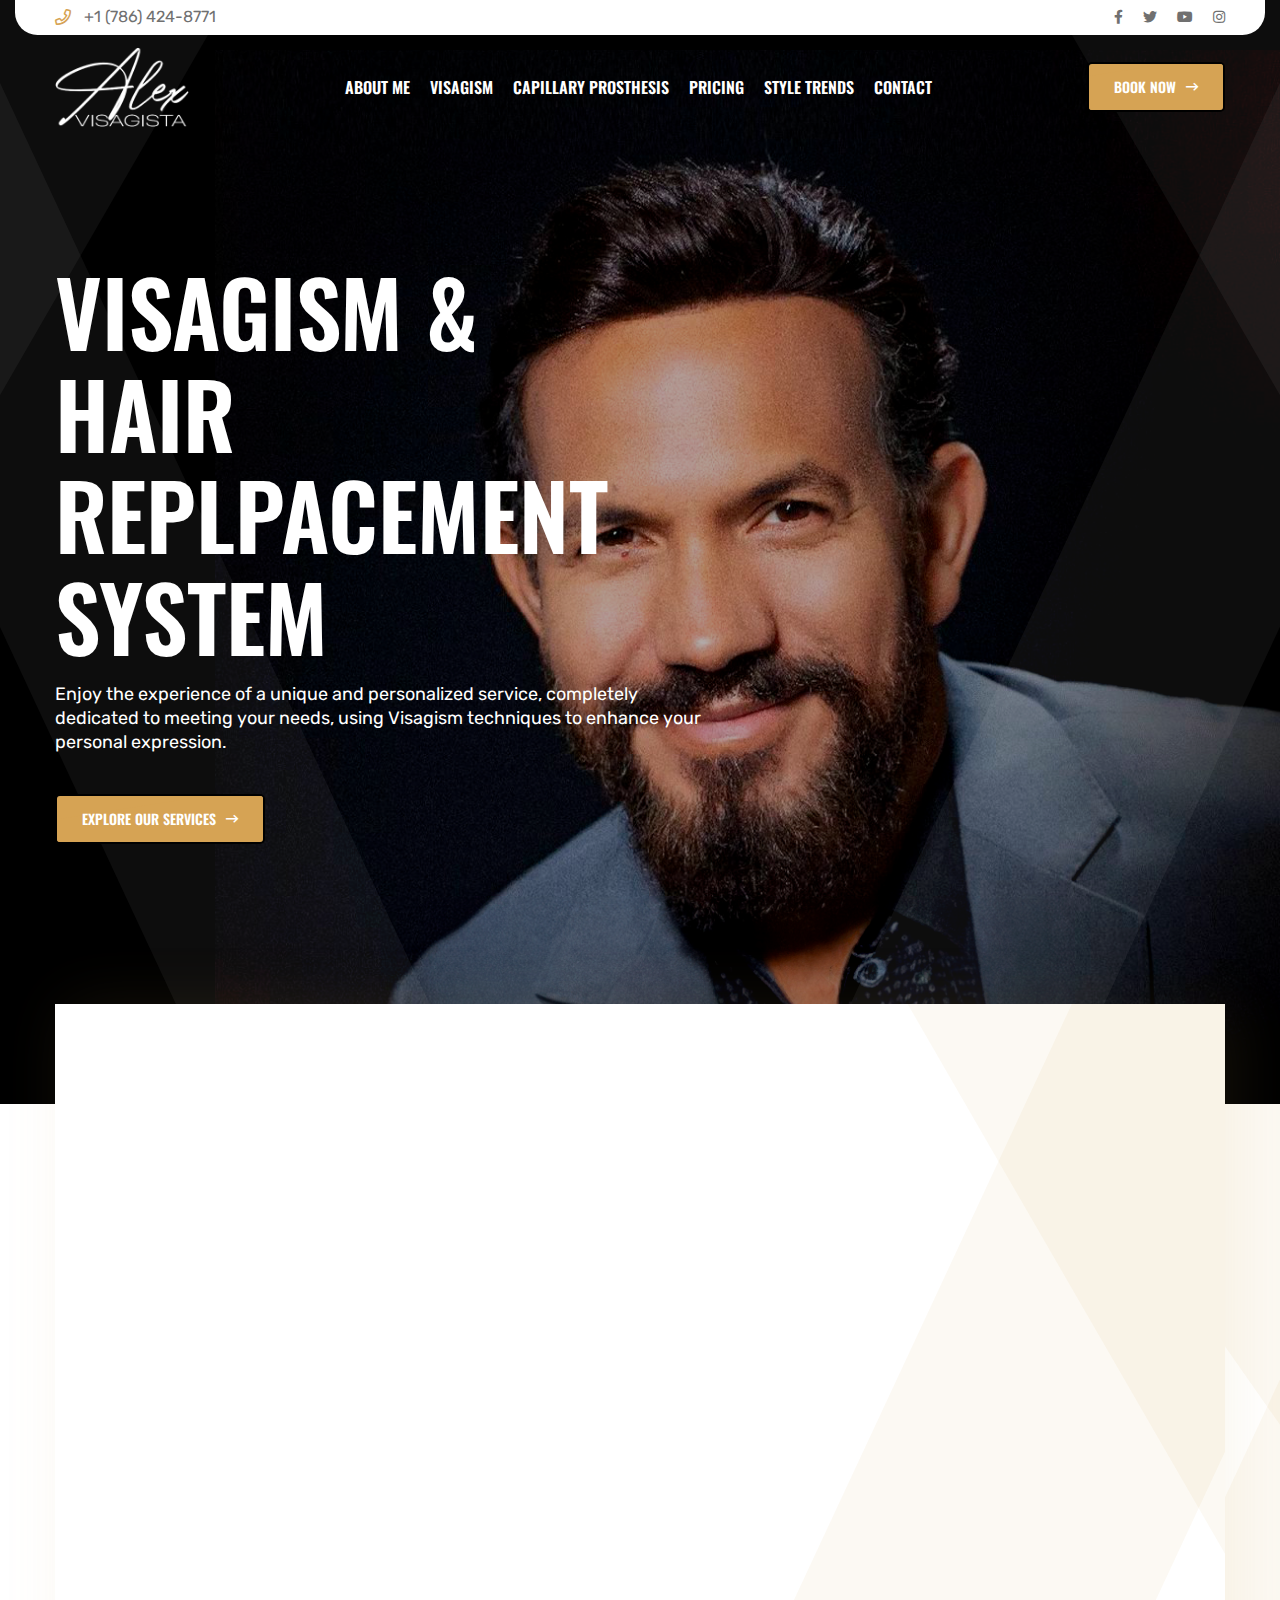
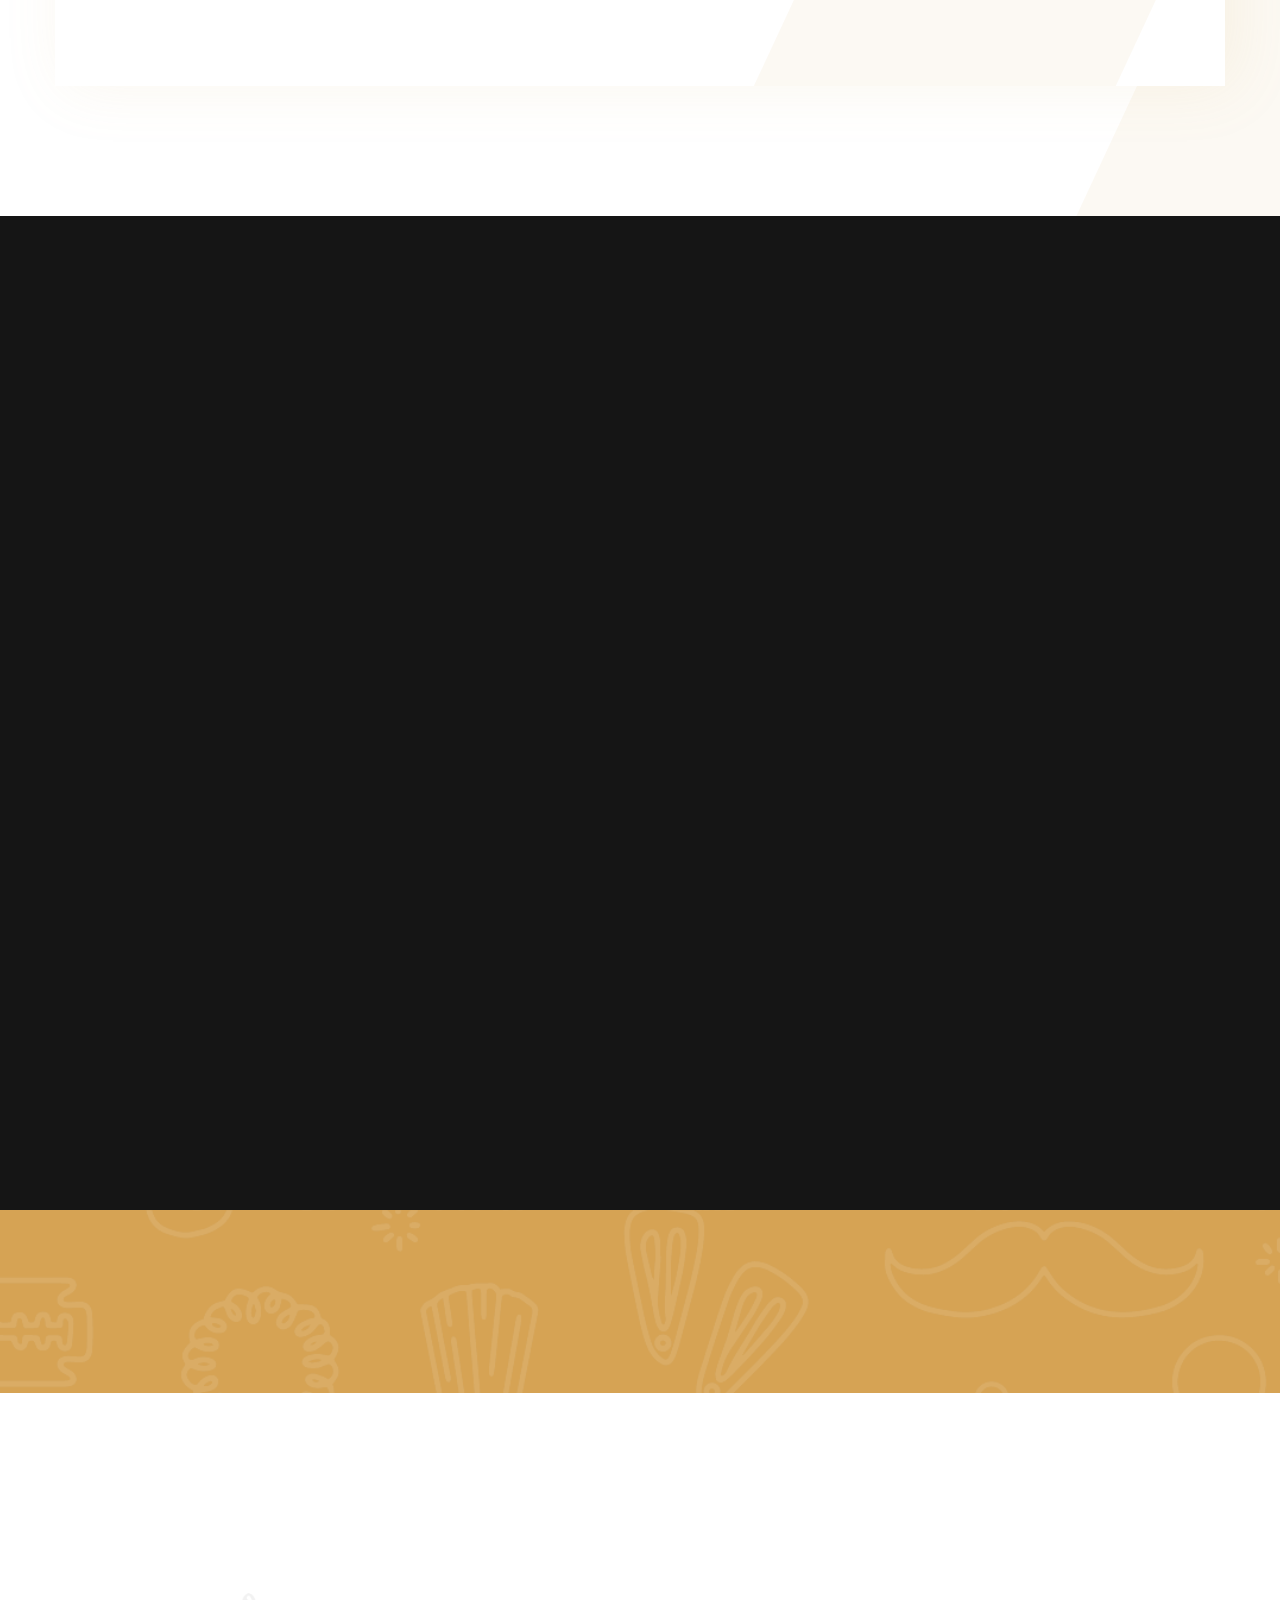
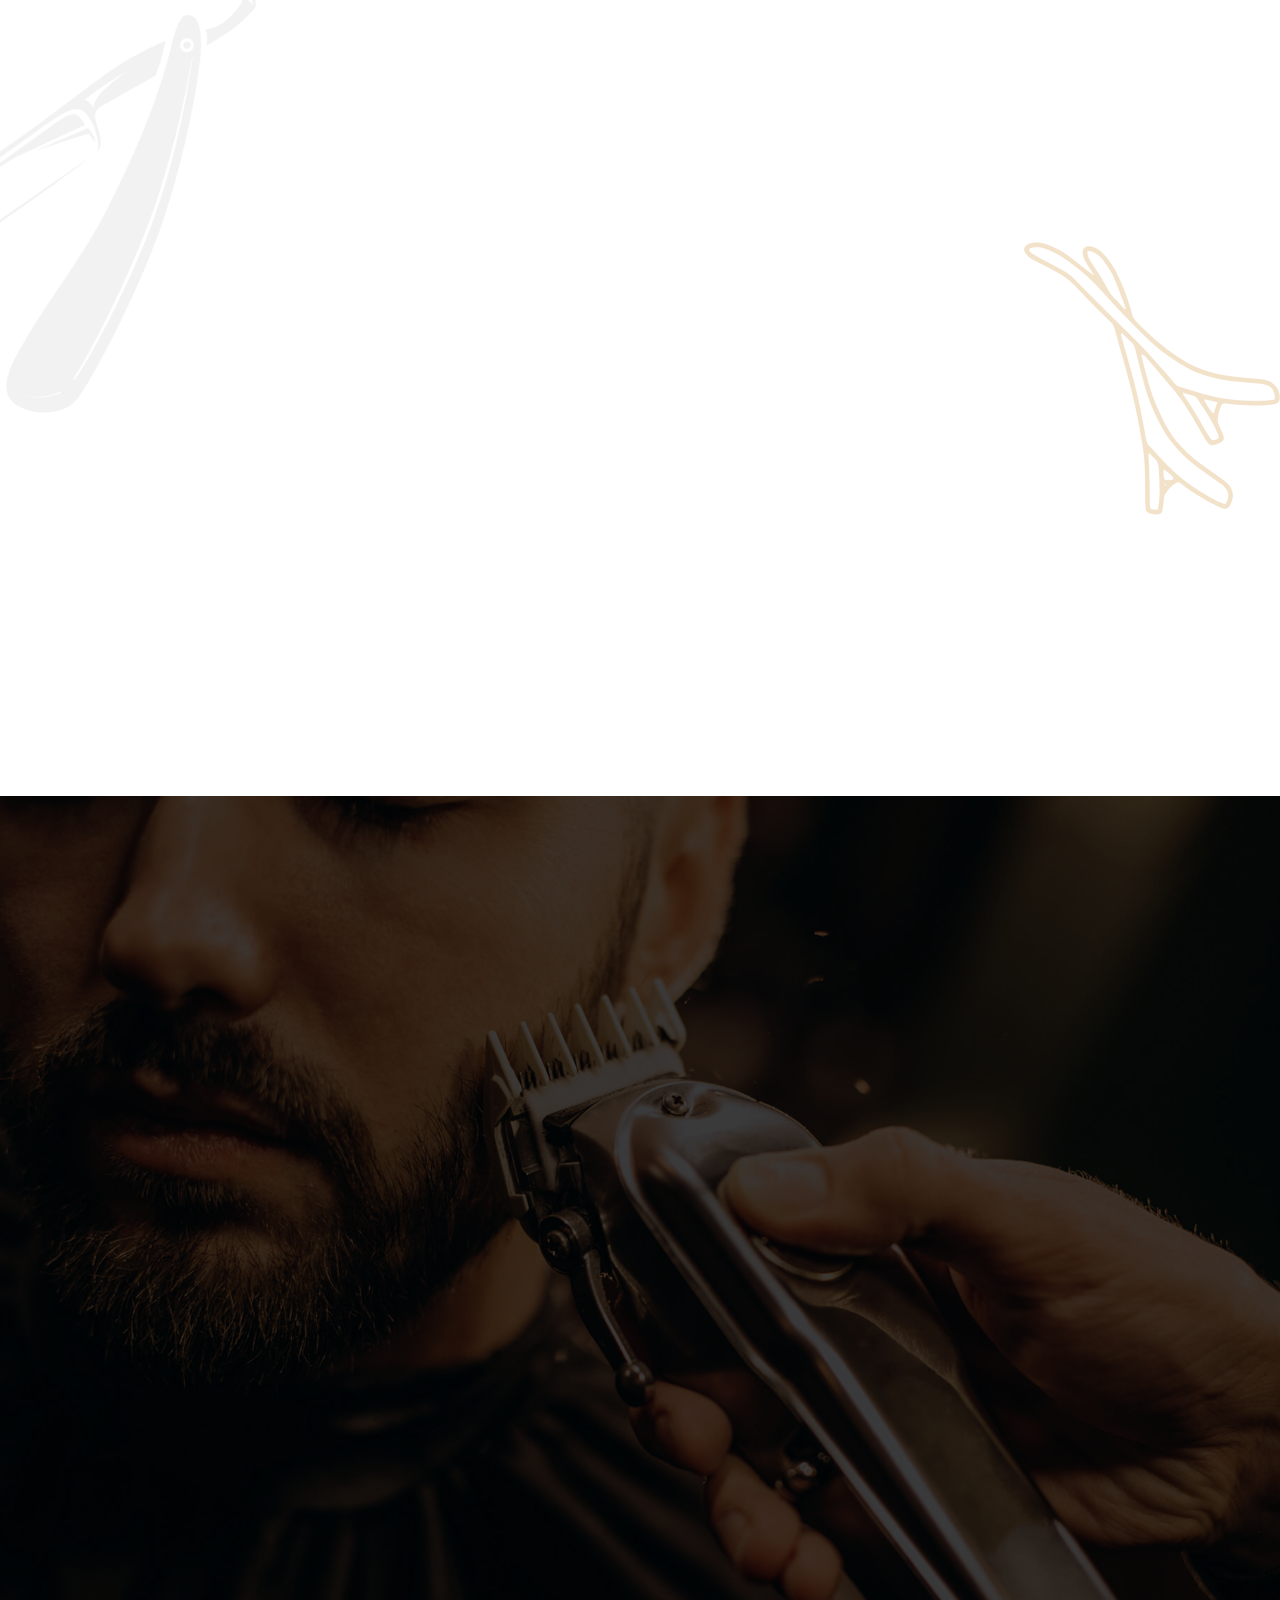
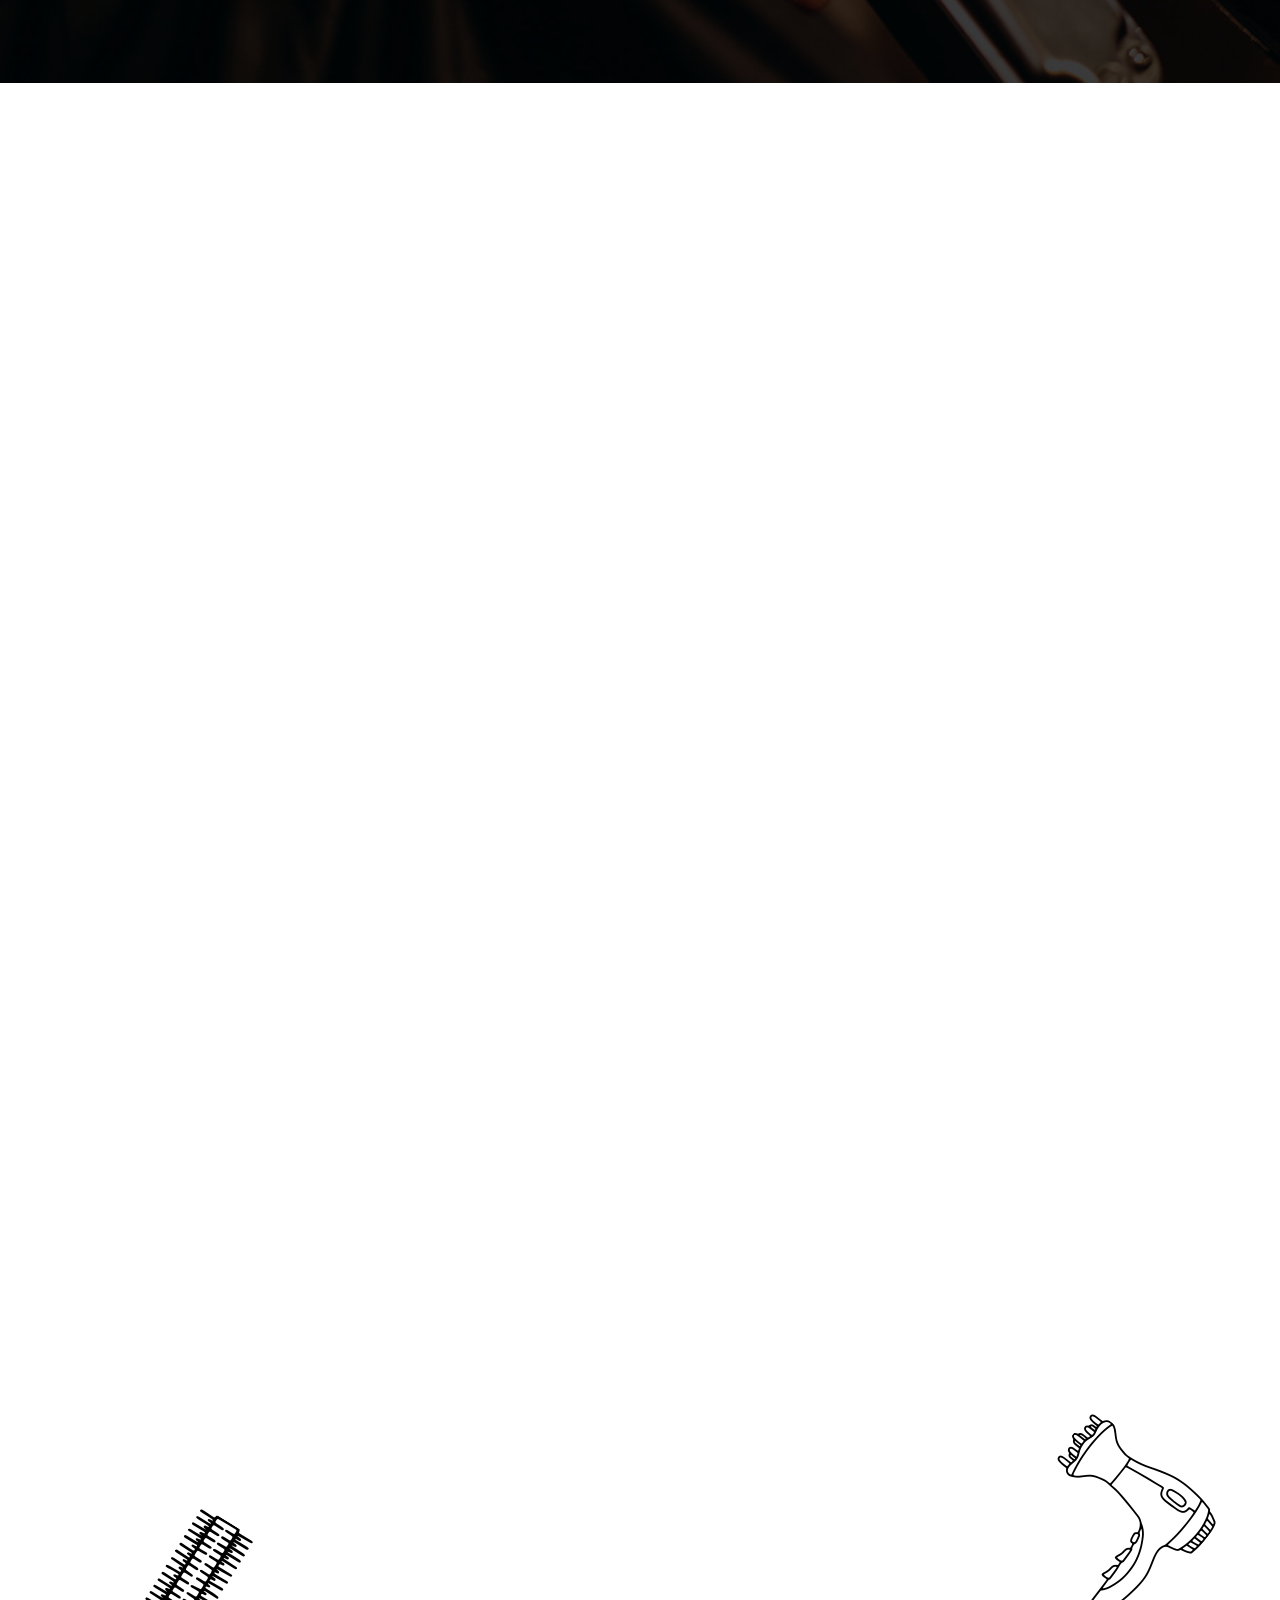
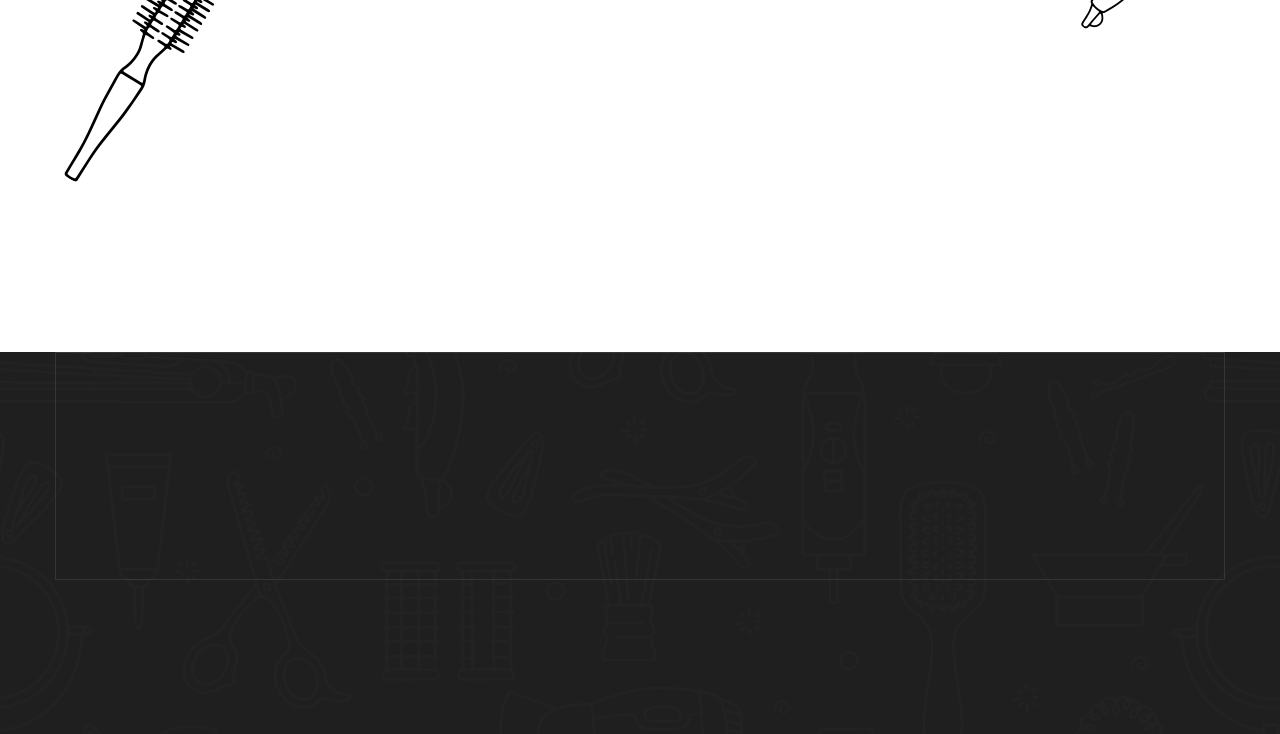
==== alex_index.html @ 2370b5ee "atualização com o html" ====
<!DOCTYPE html>
<html lang="pt-br">

<head>
    <!-- Required meta tags -->
    <meta charset="utf-8" />
    <meta name="description" content="" />
    <meta http-equiv="X-UA-Compatible" content="IE=edge">
    <meta name="viewport" content="width=device-width, initial-scale=1, shrink-to-fit=no">

    <!-- Title -->
    <title>Alex Visagist || Home</title>
    <!-- Favicon Icon -->
    <link rel="shortcut icon" href="imagens/favicon.png" type="image/x-icon">
    <!-- Google Fonts -->
    <link href="https://fonts.googleapis.com/css2?family=Oswald:wght@400;500;600;700&amp;family=Rubik:wght@400;500&amp;display=swap" rel="stylesheet">
    
    <!-- Flaticon -->
    <link rel="stylesheet" href="assets/css/flaticon.min.css">
    <!-- Font Awesome -->
    <link rel="stylesheet" href="assets/css/fontawesome-5.14.0.min.css">
    <!-- Bootstrap -->
    <link rel="stylesheet" href="assets/css/bootstrap-4.5.3.min.css">
    <!-- Magnific Popup -->
    <link rel="stylesheet" href="assets/css/magnific-popup.min.css">
    <!-- Nice Select -->
    <link rel="stylesheet" href="assets/css/nice-select.min.css">
    <!-- Animate -->
    <link rel="stylesheet" href="assets/css/animate.min.css">
    <!-- Slick -->
    <link rel="stylesheet" href="assets/css/slick.min.css">
    <!-- Main Style -->
    <link rel="stylesheet" href="assets/css/style.css">
    
</head>
<body>
    <div class="page-wrapper">

        <!-- Preloader -->
        <div class="preloader"></div>

        <!-- main header -->
        <header class="main-header header-one menu-absolute">
           <div class="container">
               <div class="header-top py-5">
                   <div class="row">
                       <div class="col-sm-8">
                           <div class="top-left">
                               <ul>
                                   <li><i class="far fa-phone"></i> <a href="callto:+1 (786) 424-8771">+1 (786) 424-8771</a></li>
                                    <li><i class="far fa-clock"></i> Tue - Sat : 10:00 AM - 19:00 PM</li>
                                </ul>
                           </div>
                       </div>
                       <div class="col-sm-4">
                           <div class="top-right text-center text-sm-right">
                                <div class="social-style-one">
                                    <a href="#"><i class="fab fa-facebook-f"></i></a>
                                    <a href="#"><i class="fab fa-twitter"></i></a>
                                    <a href="#"><i class="fab fa-youtube"></i></a>
                                    <a href="#"><i class="fab fa-instagram"></i></a>
                                </div>
                           </div>
                       </div>
                   </div>
               </div>
           </div>
           
            <!--Header-Upper-->
            <div class="header-upper">
                <div class="container clearfix">

                    <div class="header-inner py-10 rpy-0 d-lg-flex align-items-center">
                        <div class="logo-outer">
                            <div class="logo"><a href="index.html"><img src="imagens/logo.png" alt="Logo" title="Logo"></a></div>
                        </div>

                        <div class="nav-outer clearfix mx-lg-auto">
                            <!-- Main Menu -->
                            <nav class="main-menu navbar-expand-lg">
                                <div class="navbar-header">
                                   <div class="mobile-logo my-15">
                                       <a href="index.html">
                                            <img src="imagens/logo.png" alt="Logo" title="Logo">
                                       </a>
                                   </div>
                                   
                                    <!-- Toggle Button -->
                                    <button type="button" class="navbar-toggle" data-toggle="collapse" data-target=".navbar-collapse">
                                        <span class="icon-bar"></span>
                                        <span class="icon-bar"></span>
                                        <span class="icon-bar"></span>
                                    </button>
                                </div>

                                <div class="navbar-collapse collapse clearfix">
                                    <ul class="navigation clearfix">
                                        <li><a href="#">About me</a>
                                        </li>
                                        <li><a href="#">Visagism</a>
                                        </li>
                                        <li><a href="#">Capillary Prosthesis</a></li>
                                        <li><a href="#">Pricing</a></li>
                                        <li><a href="#">Style Trends</a></li>
                                        <li><a href="#">Contact</a></li>
                                    </ul>
                                </div>

                            </nav>
                            <!-- Main Menu End-->
                        </div>
                        
                        <!-- Menu Button -->
                        <div class="menu-button d-none d-lg-block">
                           <a href="https://www.vagaro.com/alexsant/book-now" class="theme-btn">Book now <i class="far fa-long-arrow-right"></i></a>
                        </div>
                    </div>
                </div>
            </div>
            <!--End Header Upper-->
        </header>

       
        <!-- Hero Section Start -->
        <section class="hero-section py-250" style="background-image: url(imagens/hero-bg.jpg);">
            <div class="container">
                <div class="row align-items-center justify-content-between">
                    <div class="col-xl-7 col-lg-8">
                        <div class="hero-content py-10 rpt-0 text-white rmb-70">
                            <h1 class="wow fadeInUp delay-0-2s">visagism &<br />hair replpacement system</h1>
                            <p class="wow fadeInUp delay-0-4s">Enjoy the experience of a unique and personalized service, completely dedicated to meeting your needs, using Visagism techniques to enhance your personal expression.</p>
                            <a href="#pricing-plan-area" class="theme-btn wow fadeInUp delay-0-6s">explore our services <i class="far fa-long-arrow-right"></i></a>
                        </div>
                    </div>
                    <!--
                    <div class="col-lg-4">
                        <div class="hero-video text-lg-right wow zoomIn delay-0-6s">
                            <a href="https://www.youtube.com/watch?v=9Y7ma241N8k" class="mfp-iframe video-play"><i class="fas fa-play"></i></a>
                        </div>
                    </div>
                    -->
                </div>
            </div>
            <div class="hero-bg-shapes"></div>
        </section>
        <!-- Hero Section End -->
        
        
        <!-- What We Do Area Start -->
        <section class="what-we-do-area pb-130 rpb-100">
            <div class="container">
                <div class="what-we-do-inner">
                    <div class="row">
                        <div class="col-xl-4">
                            <div class="feature-image wow fadeInRight delay-0-2s" style="background-image: url(imagens/about.jpg);border: 3px solid #fff;background-position:top;"></div>
                        </div>
                        <div class="col-xl-8 align-self-center">
                            <div class="what-we-do-content">
                                <div class="row">
                                    <div class="col-lg-12">
                                        <div class="section-title mb-35  wow fadeInLeft delay-0-2s">
                                            <h2 class="title">About me</h2>
                                            <p>My name is Alex, and I am a Visagist, hairdresser, and expert in hair prosthetics. I have been doing this with a lot of love, knowledge, and dedication for over 36 years. I am a user of hair prosthetics myself, which gives me extensive knowledge in this field. I have been using hair prosthetics for eight years now, and I continuously study the market to become even more knowledgeable.</p>
                                            <p>Today, I see that many people work with hair prosthetics, but unfortunately, most of them lack the necessary knowledge, experience, and understanding as they are not users themselves. Because of this, many services provided are unsatisfactory. There are various methods to please the client, and what sets apart a good service is the finishing touches. It starts with a well-executed, up-to-date haircut and precise proportions. That’s why I am well-qualified for this mission with more than 36 years of experience in all areas.</p>
                                        </div>
                                    </div>
                                </div>
                                <div class="row">
                                    <div class="col-md-6">
                                        <div class="feature-item wow fadeInLeft delay-0-4s">
                                            <div class="icon">
                                                <i class="flaticon-scissors"></i>
                                            </div>
                                            <div class="content">
                                                <h4>36 years of experience</h4>
                                            </div>
                                        </div>
                                    </div>
                                    <div class="col-md-6">
                                        <div class="feature-item wow fadeInLeft delay-0-6s">
                                            <div class="icon">
                                                <i class="flaticon-straight-razor"></i>
                                            </div>
                                            <div class="content">
                                                <h4>International training</h4>
                                            </div>
                                        </div>
                                    </div>

                                </div>
                            </div>
                        </div>
                    </div>
                </div>
            </div>
        </section>
        <!-- What We Do Area End -->


        <!-- What We Offer Start -->
        <section class="what-we-offer-two bg-black-two rel z-2 pt-120 rpt-90 pb-100 rpb-70">
            <div class="container">
               <div class="row justify-content-center">
                    <div class="col-xl-6 col-lg-7 col-md-8">
                        <div class="section-title text-white text-center mb-55 wow fadeInUp delay-0-2s">
                            <h2 class="title">VISAGISM</h2>
                            <p>Visagism is an innovative concept in the world of beauty and aesthetics, focusing on the harmonious integration of one’s facial features, hairstyle, and makeup to create a balanced and personalized look.</p>
                            <span class="sub-title">category</span>
                        </div>
                    </div>
                </div>
                <div class="row justify-content-center">
                    <div class="col-md-4">
                        <div class="feature-item wow fadeInLeft delay-0-4s">
                            <div class="icon">
                                <i class="flaticon-scissors"></i>
                            </div>
                            <div class="content">
                                <h4><a href="service-details.html">Persona Reading</a></h4>
                                <p>First, an analysis of the individual's persona is carried out, understanding their characteristics and personal goals.</p>
                            </div>
                        </div>
                    </div>
                    <div class="col-md-4">
                        <div class="feature-item wow fadeInUp delay-0-6s">
                            <div class="icon">
                                <i class="flaticon-beauty-treatment"></i>
                            </div>
                            <div class="content">
                                <h4><a href="service-details.html">Face Reading</a></h4>
                                <p>An analysis of the individual's face is carried out, evaluating its features and shapes.</p>
                            </div>
                        </div>
                    </div>
                    <div class="col-md-4">
                        <div class="feature-item wow fadeInRight delay-0-8s">
                            <div class="icon">
                                <i class="flaticon-straight-razor"></i>
                            </div>
                            <div class="content">
                                <h4><a href="service-details.html">Creating A Style</a></h4>
                                <p>An optimized and individual-oriented style will be created, something very particular and objective.</p>
                            </div>
                        </div>
                    </div>
                </div>
                <div class="row justify-content-center">
                    <div class="col-md-6">
                        <div class="section-title text-white text-justify wow fadeInUp delay-0-2s">
                            <p>Derived from the French word “visage,” meaning face, Visagism is more than just a makeup technique; it’s an artful approach to enhancing one’s natural beauty.</p>
                            <p>At its core, Visagism takes into account an individual’s unique facial structure, bone structure, skin tone, and personal style preferences. By carefully analyzing these elements, a skilled Visagist can design a makeup and hairstyle that complements the person’s features, enhances their best qualities, and downplays any imperfections.</p>
                        </div>
                    </div>
                    <div class="col-md-6">
                        <div class="section-title text-white text-justify mb-55 wow fadeInUp delay-0-5s">
                            <p>Visagism isn’t a one-size-fits-all approach. Instead, it’s a highly personalized process, ensuring that the chosen makeup and hairstyle align with the client’s personality, lifestyle, and overall image goals. This technique is often used in the beauty and fashion industries, helping models, actors, and everyday individuals look their best for various occasions.</p>
                            <p>In summary, Visagism is a holistic approach to beauty that empowers individuals to celebrate their uniqueness. It emphasizes the art of enhancing facial features through makeup and hairstyle, resulting in a more harmonious and self-confident appearance.</p>
                        </div>
                    </div>
                </div>
            </div>
        </section>
        <!-- What We Offer End -->
        
        
        
        <!-- Call To Action Start -->
        <section class="cta-area bgs-cover bg-yellow text-white py-40" style="background-image: url(assets/images/background/cta-bg.png);">
            <div class="container">
                <div class="row justify-content-center text-center align-items-center">
                    <div class="col-xl-6 col-lg-7">
                        <div class="section-title mt-5 wow fadeInLeft delay-0-2s">
                            <h3>It’s time to treat yourself to a well-deserved grooming session at your favorite barber! Don’t wait any longer; book your appointment today.</h3>
                        </div>
                    </div>
                    <div class="col-xl-3 col-lg-4">
                        <a href="https://www.vagaro.com/alexsant/book-now" class="theme-btn btn-border my-10 wow fadeInRight delay-0-2s">Book now <i class="far fa-long-arrow-right"></i></a>
                    </div>
                </div>
            </div>
        </section>
        <!-- Call To Action End -->
        
        
        <!-- Services Area Start -->
        <section class="services-area rel z-1 pt-120 rpt-90 pb-100 rpb-70">
            <div class="container">
               <div class="row justify-content-center">
                    <div class="col-xl-5 col-lg-6 col-md-8">
                        <div class="section-title text-center mb-55 wow fadeInUp delay-0-2s">
                            <h2 class="title">Capillary prosthesis</h2>
                            <p>Capillary prosthesis, also known as a hair prosthesis or hair replacement system, is a remarkable solution for individuals dealing with hair loss or thinning hair.</p>
                        </div>
                    </div>
                </div>
                <div class="row">
                    <div class="col-lg-4 col-md-6">
                        <div class="service-item wow fadeInRight delay-0-4s">
                            <div class="content">
                                <h3><a href="service-details.html">Analysis</a></h3>
                                <p>We perform an analysis of the individual and determine how the capillary prosthesis will be developed.</p>
                            </div>
                        </div>
                    </div>
                    <div class="col-lg-4 col-md-6">
                        <div class="service-item wow fadeInUp delay-0-6s">
                            <div class="content">
                                <h3><a href="service-details.html">Implantation</a></h3>
                                <p>The capillary prosthesis will be implanted in the necessary molds.</p>
                            </div>
                        </div>
                    </div>
                    <div class="col-lg-4 col-md-6">
                        <div class="service-item wow fadeInLeft delay-0-8s">
                            <div class="content">
                                <h3><a href="service-details.html">Maintenance</a></h3>
                                <p>Maintenance of the hair prosthesis will be carried out to ensure that everything is perfect.</p>
                            </div>
                        </div>
                    </div>

                </div>
                <div class="row justify-content-center">
                    <div class="col-md-6">
                        <div class="section-title text-justify wow fadeInRight delay-0-2s">
                            <p>This innovative technique involves the application of a custom-made hairpiece or wig that is meticulously crafted to mimic the recipient’s natural hair in terms of color, texture, and style.</p>
                            <p>What sets capillary prosthesis apart is its ability to provide a natural and seamless appearance. These prostheses are designed to be indistinguishable from the wearer’s own hair, with the option to choose from different materials, including human hair or synthetic fibers, depending on one’s preferences and budget.</p>
                        </div>
                    </div>
                    <div class="col-md-6">
                        <div class="section-title text-justify mb-55 wow fadeInLeft delay-0-4s">
                            <p>Capillary prostheses offer a range of benefits beyond their aesthetic appeal. They can boost self-confidence, restore a sense of normalcy, and allow individuals to enjoy a full head of hair without resorting to invasive surgical procedures. Maintenance and care are relatively simple, making them a practical choice for those looking for a non-permanent hair restoration solution.</p>
                            <p>Whether it’s for medical reasons, cosmetic enhancement, or personal comfort, capillary prostheses have become an invaluable resource for people looking to regain a full head of hair and enhance their overall well-being.</p>
                        </div>
                    </div>
                </div>
        

            </div>
            <div class="services-shapes">
                <img class="shape-one" src="assets/images/shapes/service-one.png" alt="Shape">
                <img class="shape-two" src="assets/images/shapes/service-two.png" alt="Shape" style="opacity:0.3">
            </div>
        </section>
        <!-- Services Area End -->
        
        
        <!-- Pricing Plan Area Start -->
        <section id="pricing-plan-area"class="pricing-plan-area bgs-cover pt-120 rpt-90 pb-130 rpb-100" style="background-image: url(assets/images/background/pricing-plan-bg.jpg);">
            <div class="container">
               <div class="row justify-content-center">
                    <div class="col-xl-5 col-lg-6 col-md-8">
                        <div class="section-title text-white text-center mb-55 wow fadeInUp delay-0-2s">
                            <h2 class="title">Pricing Service</h2>
                            <p>Our prices are extremely competitive with a very high quality service.</p>
                        </div>
                    </div>
                </div>
                <div class="price-tab-wrap">
                    <div class="tab-content price-tab-content">
                        <div class="tab-pane fade show active" id="hair">
                            <div class="row">
                                <div class="col-lg-4">
                                    <div class="price-item wow fadeInUp delay-0-4s">
                                        <div class="image">
                                            <img src="assets/images/price/pp-image2.jpg" alt="Price">
                                        </div>
                                        <div class="content">
                                            <h5>Men's Haircut</h5>
                                        </div>
                                        <span class="price">$40</span>
                                    </div>
                                    <div class="price-item wow fadeInUp delay-0-4s">
                                        <div class="image">
                                            <img src="assets/images/price/pp-image1.jpg" alt="Price">
                                        </div>
                                        <div class="content">
                                            <h5>Women's Haircut</h5>
                                        </div>
                                        <span class="price">$60</span>
                                    </div>
                                    <div class="price-item wow fadeInUp delay-0-4s">
                                        <div class="image">
                                            <img src="assets/images/price/pp-image2.jpg" alt="Price">
                                        </div>
                                        <div class="content">
                                            <h5>Beard Trim</h5>
                                        </div>
                                        <span class="price">$40</span>
                                    </div>
                                    <div class="price-item wow fadeInUp delay-0-4s">
                                        <div class="image">
                                            <img src="assets/images/price/pp-image1.jpg" alt="Price">
                                        </div>
                                        <div class="content">
                                            <h5>Haircut and Beard Trim</h5>                                           
                                        </div>
                                        <span class="price">$60</span>
                                    </div>
                                </div>
                                <div class="col-lg-4">
                                    <div class="price-item wow fadeInUp delay-0-4s">
                                        <div class="image">
                                            <img src="assets/images/price/pp-image3.jpg" alt="Price">
                                        </div>
                                        <div class="content">
                                            <h5>Hair Dye</h5>
                                        </div>
                                        <span class="price">$40</span>
                                    </div>
                                    <div class="price-item wow fadeInUp delay-0-4s">
                                        <div class="image">
                                            <img src="assets/images/price/pp-image3.jpg" alt="Price">
                                        </div>
                                        <div class="content">
                                            <h5>Beard Dye</h5>
                                        </div>
                                        <span class="price">$25</span>
                                    </div>
                                    <div class="price-item wow fadeInUp delay-0-4s">
                                        <div class="image">
                                            <img src="assets/images/price/pp-image3.jpg" alt="Price">
                                        </div>
                                        <div class="content">
                                            <h5>Taper</h5>
                                        </div>
                                        <span class="price">$15</span>
                                    </div>
                                    <div class="price-item wow fadeInUp delay-0-4s">
                                        <div class="image">
                                            <img src="assets/images/price/pp-image3.jpg" alt="Price">
                                        </div>
                                        <div class="content">
                                            <h5>Hair Replacement</h5>
                                        </div>
                                        <span class="price">$600</span>
                                    </div>
                                </div>
                                <div class="col-lg">
                                    <div class="price-item wow fadeInUp delay-0-4s">
                                        <div class="image">
                                            <img src="assets/images/price/pp-image2.jpg" alt="Price">
                                        </div>
                                        <div class="content">
                                            <h5>Hair Replacement Maintenance</h5>
                                        </div>
                                        <span class="price">$90</span>
                                    </div>
                                </div>


                            </div>

                        </div>

                    </div>
                </div>
            </div>
        </section>
        <!-- Pricing Plan Area End -->
        
        
        <!-- Gallery Area Start -->
        <section class="gallery-area rel z-1 pt-120 rpt-90 pb-100 rpb-70">
            <div class="container">
               <div class="row justify-content-between align-items-end mb-40">
                    <div class="col-xl-8 col-lg-8">
                        <div class="section-title mb-15 wow fadeInLeft delay-0-2s">
                            <h2 class="title">Style Trends</h2>
                            <p>While some trends come and go quickly, others endure and become timeless classics. The key to navigating style trends is to strike a balance between embracing what resonates with your personal style and experimenting with new ideas.</p>
                        </div>
                    </div>
                    <div class="col-lg-4">
                        <div class="section-header-btn text-lg-right mb-20 wow fadeInRight delay-0-2s">
                            <a href="https://www.vagaro.com/alexsant/book-now" class="theme-btn">Book now <i class="far fa-long-arrow-right"></i></a>
                        </div>
                    </div>
                </div>
            </div>
            <div class="container-fluid">
                <div class="row">
                    <div class="col-xl-6 col-md-8">
                        <div class="gallery-item style-two wow fadeInUp delay-0-2s">
                            <img src="assets/images/gellary/gallery-big1.jpg" alt="Gallery">
                            <div class="gallery-content">
                                <a href="assets/images/gellary/gallery-big1.jpg" class="icon"></a>
                            </div>
                        </div>
                    </div>
                    <div class="col-xl-3 col-md-4 col-sm-6">
                        <div class="gallery-item style-two wow fadeInUp delay-0-4s">
                            <img src="assets/images/gellary/gallery3.jpg" alt="Gallery">
                            <div class="gallery-content">
                                <a href="assets/images/gellary/gallery3.jpg" class="icon"></a>
                            </div>
                        </div>
                    </div>
                    <div class="col-xl-3 col-sm-6">
                        <div class="gallery-item style-two wow fadeInUp delay-0-6s">
                            <img src="assets/images/gellary/gallery5.jpg" alt="Gallery">
                            <div class="gallery-content">
                                <a href="assets/images/gellary/gallery5.jpg" class="icon"></a>
                            </div>
                        </div>
                    </div>
                    <div class="col-xl-3 col-sm-6">
                        <div class="gallery-item style-two wow fadeInUp delay-0-2s">
                            <img src="assets/images/gellary/gallery2.jpg" alt="Gallery">
                            <div class="gallery-content">
                                <a href="assets/images/gellary/gallery2.jpg" class="icon"></a>
                            </div>
                        </div>
                    </div>
                    <div class="col-xl-6 col-md-8 order-mo-2">
                        <div class="gallery-item style-two wow fadeInUp delay-0-4s">
                            <img src="assets/images/gellary/gallery-big2.jpg" alt="Gallery">
                            <div class="gallery-content">
                                <a href="assets/images/gellary/gallery-big2.jpg" class="icon"></a>
                            </div>
                        </div>
                    </div>
                    <div class="col-xl-3 col-md-4 col-sm-6">
                        <div class="gallery-item style-two wow fadeInUp delay-0-6s">
                            <img src="assets/images/gellary/gallery4.jpg" alt="Gallery">
                            <div class="gallery-content">
                                <a href="assets/images/gellary/gallery4.jpg" class="icon"></a>
                            </div>
                        </div>
                    </div>

                </div>
            </div>
        </section>
        <!-- Gallery Area End -->
        
        
        <!-- Contact Section Start -->
        <section class="contact-area rel z-1 pb-100 "> <!-- pt-100 pb-100  testar esse padding quando retirar a parte dos reviews da página antes do footer-->
            <div class="container-fluid">
               <div class="row justify-content-center">
                    <div class="col-xl-5 col-lg-6 col-md-8">
                    </div>
                </div>
                <div class="contact-form-wrap">
                   <div class="image wow fadeInUp delay-0-2s" style="background-image: url(assets/images/contact/left.jpg);"></div>
                    <div class="bg-yellow bgs-cover wow fadeInUp delay-0-4s p-50" style="background-image: url(assets/images/contact/contact-bg.png);">
                        <div class="row justify-content-center mb-35 text-white">
                            <div class="col-lg-10">
                                <div class="section-title text-white">
                                    <h2 class="title">Make appointment</h2>
                                </div>
                                <p>A visit to the Alex is more than just a haircut; it’s an experience that leaves you feeling refreshed, confident, and ready to conquer the world. Skilled barbers like Alex know the art of crafting the perfect haircut and grooming your facial hair to perfection.</p>
                                <p>Whether you’re looking for a classic, timeless style or a trendy, contemporary look, Alex is there to bring your vision to life. Plus, it’s a chance to unwind, relax, and indulge in a bit of self-care.</p>
                                <p>So, why delay? Make that appointment now and step out of the Alex’s chair looking and feeling your absolute best. Your next great haircut adventure awaits!</p>
                                <ul>
                                    <li>
                                        <i class="far fa-map-marker-alt"></i>
                                        <span>7501 Wiles Rd Unit 107B suite 1 Coral Springs, FL 33067</span>
                                    </li>
                                    <li>
                                        <i class="far fa-phone"></i>
                                        <a href="calto:+1 (786) 424-8771">+1 (786) 424-8771</a>
                                    </li>
                                </ul>
                            </div>
                        </div>
                        
                    </div>
                   <div class="image wow fadeInUp delay-0-6s" style="background-image: url(assets/images/contact/right.jpg);"></div>
                </div>
            </div>
            <div class="contact-shapes">
                <img class="shape-one" src="assets/images/shapes/contact-one.png" alt="Shape">
                <img class="shape-two" src="assets/images/shapes/contact-two.png" alt="Shape">
            </div>
        </section>
        <!-- Contact Section End -->
        
        
        
        
        
        
        <!-- Testimonial Area Start x
        <section class="testimonial-area pt-100 pb-100" style="background:#fff">
            <div class="container">
               <div class="row justify-content-center">
                    <div class="col-xl-5 col-lg-6 col-md-8">
                        <div class="section-title text-center mb-50 wow fadeInUp delay-0-2s">
                            <h2 class="title">What our clients say</h2>
                            <p>Sit amet consectetur adipiscing elit sed do eiusmod tempor incididunt labore dolore magna aliqua suspendisse</p>
                        </div>
                    </div>
                </div>
                <div class="testimonial-wrap">
                    <div class="testimonial-item wow fadeInUp delay-0-2s">
                        <div class="image">
                            <img src="assets/images/testimonials/testimonial1.jpg" alt="Author">
                        </div>
                        <div class="description">
                            <p>Quis autem vel eum iure repreh enderit quin voluptate velit esse quam nihil molestiae consequa tur veillumqus dolore fugiat quo voluptas pariatuLorem psum</p>
                            <h4>Donald A. Guthrie</h4>
                            <span class="designation">Senior Manager</span>
                        </div>
                    </div>
                    <div class="testimonial-item wow fadeInUp delay-0-4s">
                        <div class="image">
                            <img src="assets/images/testimonials/testimonial2.jpg" alt="Author">
                        </div>
                        <div class="description">
                            <p>Sed ut perspiciatis unde omnis natus error sit voluac cusantium doloremque laudantium totame rem aperiam eaque quae abillo inventore veritatis et quase</p>
                            <h4>Justin D. Thompson</h4>
                            <span class="designation">Senior Manager</span>
                        </div>
                    </div>
                    <div class="testimonial-item wow fadeInUp delay-0-2s">
                        <div class="image">
                            <img src="assets/images/testimonials/testimonial1.jpg" alt="Author">
                        </div>
                        <div class="description">
                            <p>Quis autem vel eum iure repreh enderit quin voluptate velit esse quam nihil molestiae consequa tur veillumqus dolore fugiat quo voluptas pariatuLorem psum</p>
                            <h4>Donald A. Guthrie</h4>
                            <span class="designation">Senior Manager</span>
                        </div>
                    </div>
                    <div class="testimonial-item wow fadeInUp delay-0-4s">
                        <div class="image">
                            <img src="assets/images/testimonials/testimonial2.jpg" alt="Author">
                        </div>
                        <div class="description">
                            <p>Sed ut perspiciatis unde omnis natus error sit voluac cusantium doloremque laudantium totame rem aperiam eaque quae abillo inventore veritatis et quase</p>
                            <h4>Justin D. Thompson</h4>
                            <span class="designation">Senior Manager</span>
                        </div>
                    </div>
                </div>
            </div>
        </section>
        Testimonial Area End -->
        
        
        
        <!-- Footer Area Start -->
        <footer class="main-footer bg-black bgs-cover text-white pb-30" style="background-image: url(assets/images/background/footer.png);">
            <div class="container">
                <div class="footer-logo-newsletter mb-70">
                    <div class="footer-logo wow fadeInLeft delay-0-2s">
                        <a href="index.html"><img src="imagens/logo.png" height="80" alt="Logo"></a>
                    </div>
                    <div class="footer-newsletter wow fadeInRight delay-0-4s">

                        <h5 class="footer-title">Contact Us</h5>
                        <ul>
                            <li>
                                <i class="far fa-map-marker-alt"></i>
                                <span>7501 Wiles Rd Unit 107B suite 1 Coral Springs, FL 33067</span>
                            </li>
                            <li>
                                <i class="far fa-phone"></i>
                                <a href="callto:+1 (786) 424-8771">+1 (786) 424-8771</a>
                            </li>
                            <li>
                                <i class="far fa-clock"></i>
                                <span>Tue - Sat : 10:00 AM - 19:00 PM Sunday - Monday : Closed</span>
                            </li>
                        </ul>


                    </div>
                </div>
                <div class="copyright-area bg-black-two border-0 text-center p-15 mt-15 wow fadeInUp delay-0-4s">
                    <p>Copyright © 2024 <a href="index.html"></a>. All Rights Reserved.</p>
                </div>
            </div>
        </footer>
        <a id="mobbtn" href="https://www.vagaro.com/alexsant/book-now" class="theme-btn">Book now <i class="far fa-long-arrow-right"></i></a>
        <!-- Footer Area End -->

    </div>
    <!--End pagewrapper-->
    
    <!-- Scroll Top Button -->
    <button class="scroll-top scroll-to-target" data-target="html"><span class="fas fa-angle-double-up"></span></button>
    
    <!-- Jquery -->
    <script src="assets/js/jquery-3.6.0.min.js"></script>
    <!-- Bootstrap -->
    <script src="assets/js/bootstrap.min.js"></script>
    <!-- Appear Js -->
    <script src="assets/js/appear.min.js"></script>
    <!-- Slick -->
    <script src="assets/js/slick.min.js"></script>
    <!-- Magnific Popup -->
    <script src="assets/js/jquery.magnific-popup.min.js"></script>
    <!-- Nice Select -->
    <script src="assets/js/jquery.nice-select.min.js"></script>
    <!-- jQuery UI -->
    <script src="assets/js/jquery-ui.min.js"></script>
    <!--  WOW Animation -->
    <script src="assets/js/wow.min.js"></script>
    <!-- Custom script -->
    <script src="assets/js/script.js"></script>

</body>

</html>
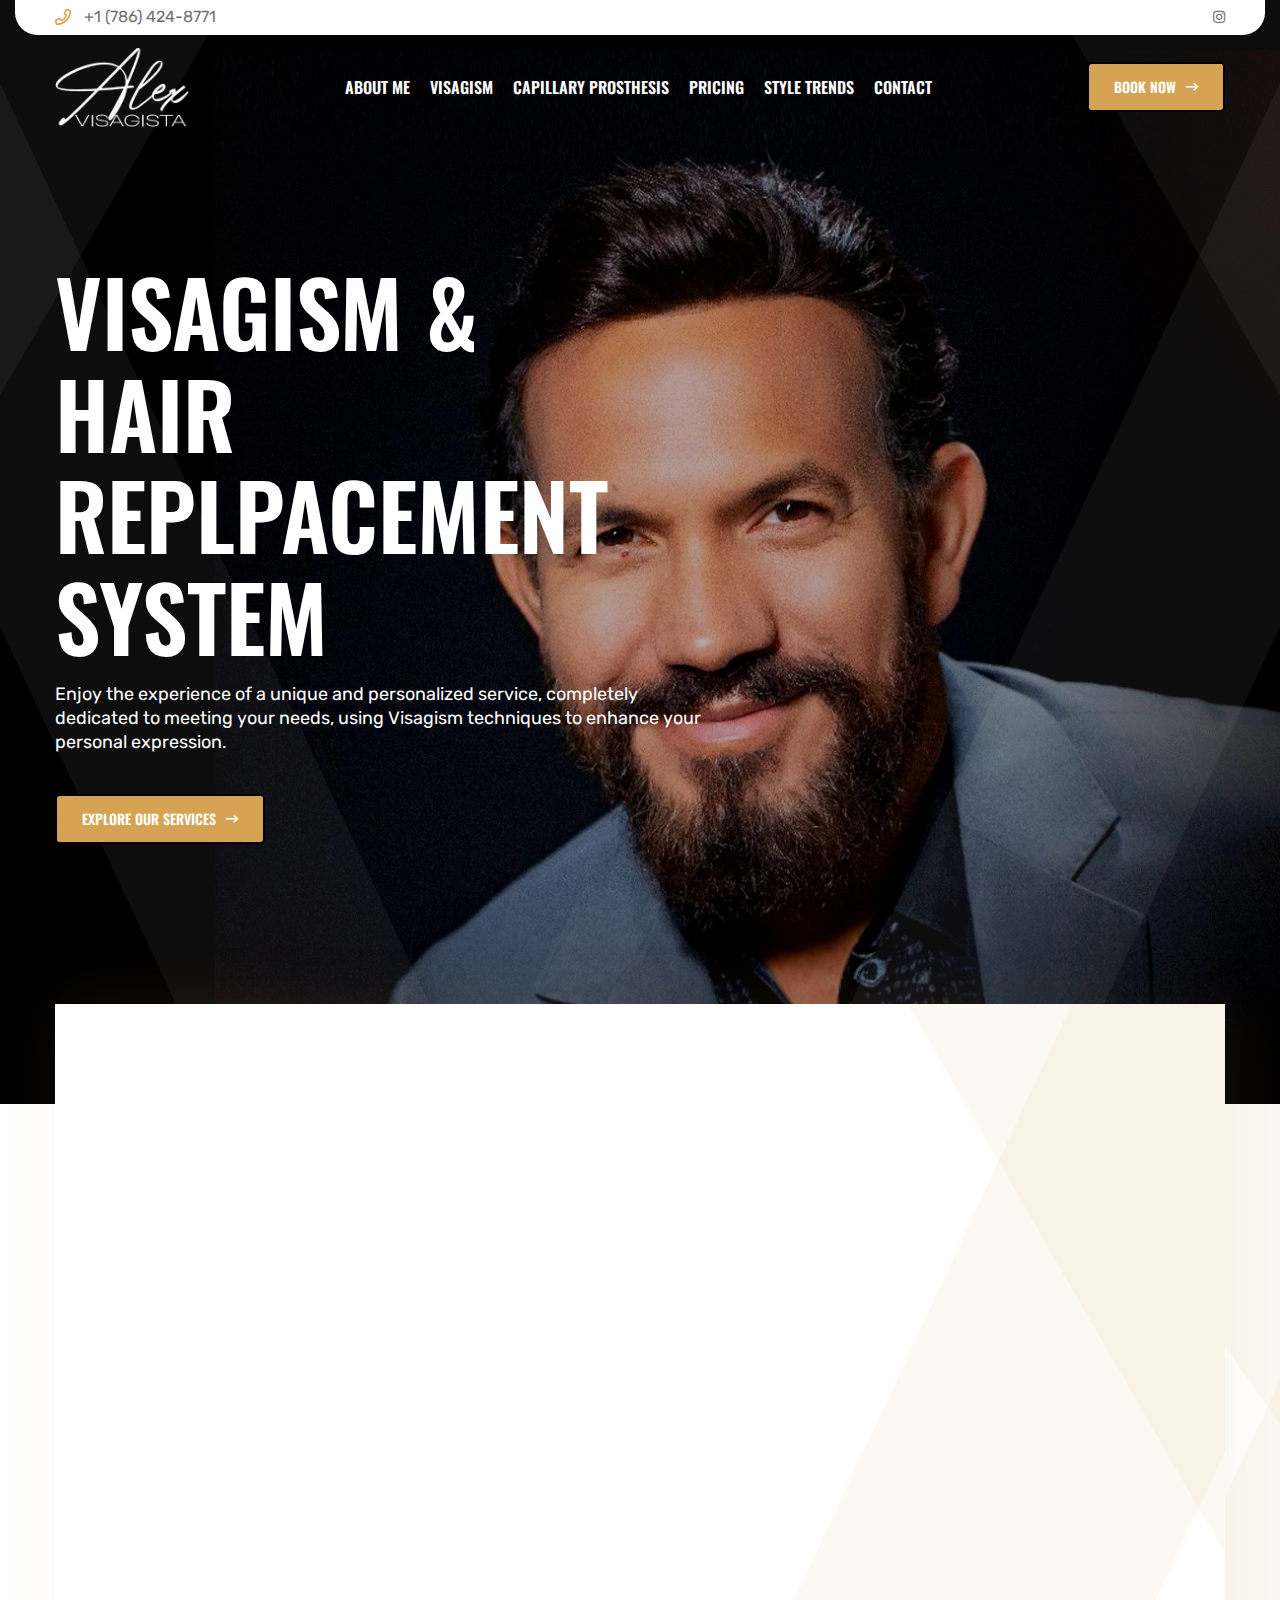
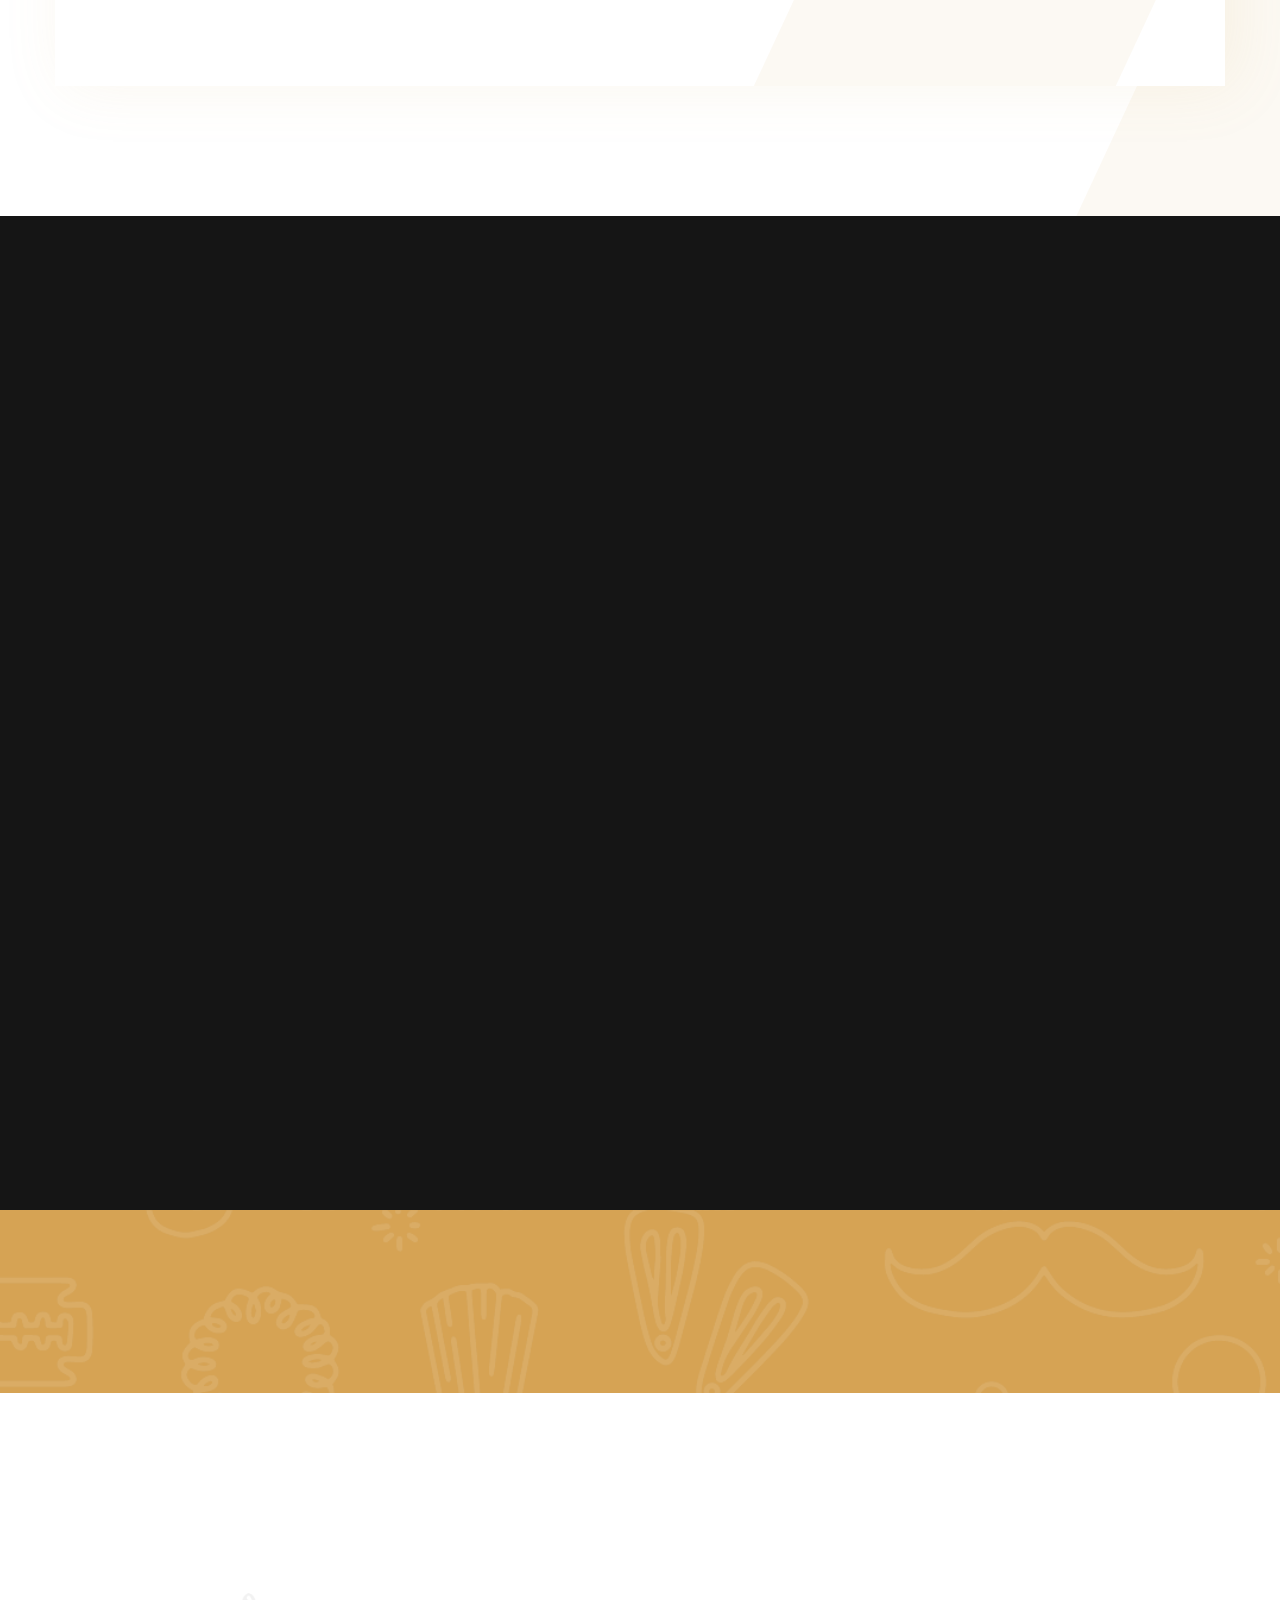
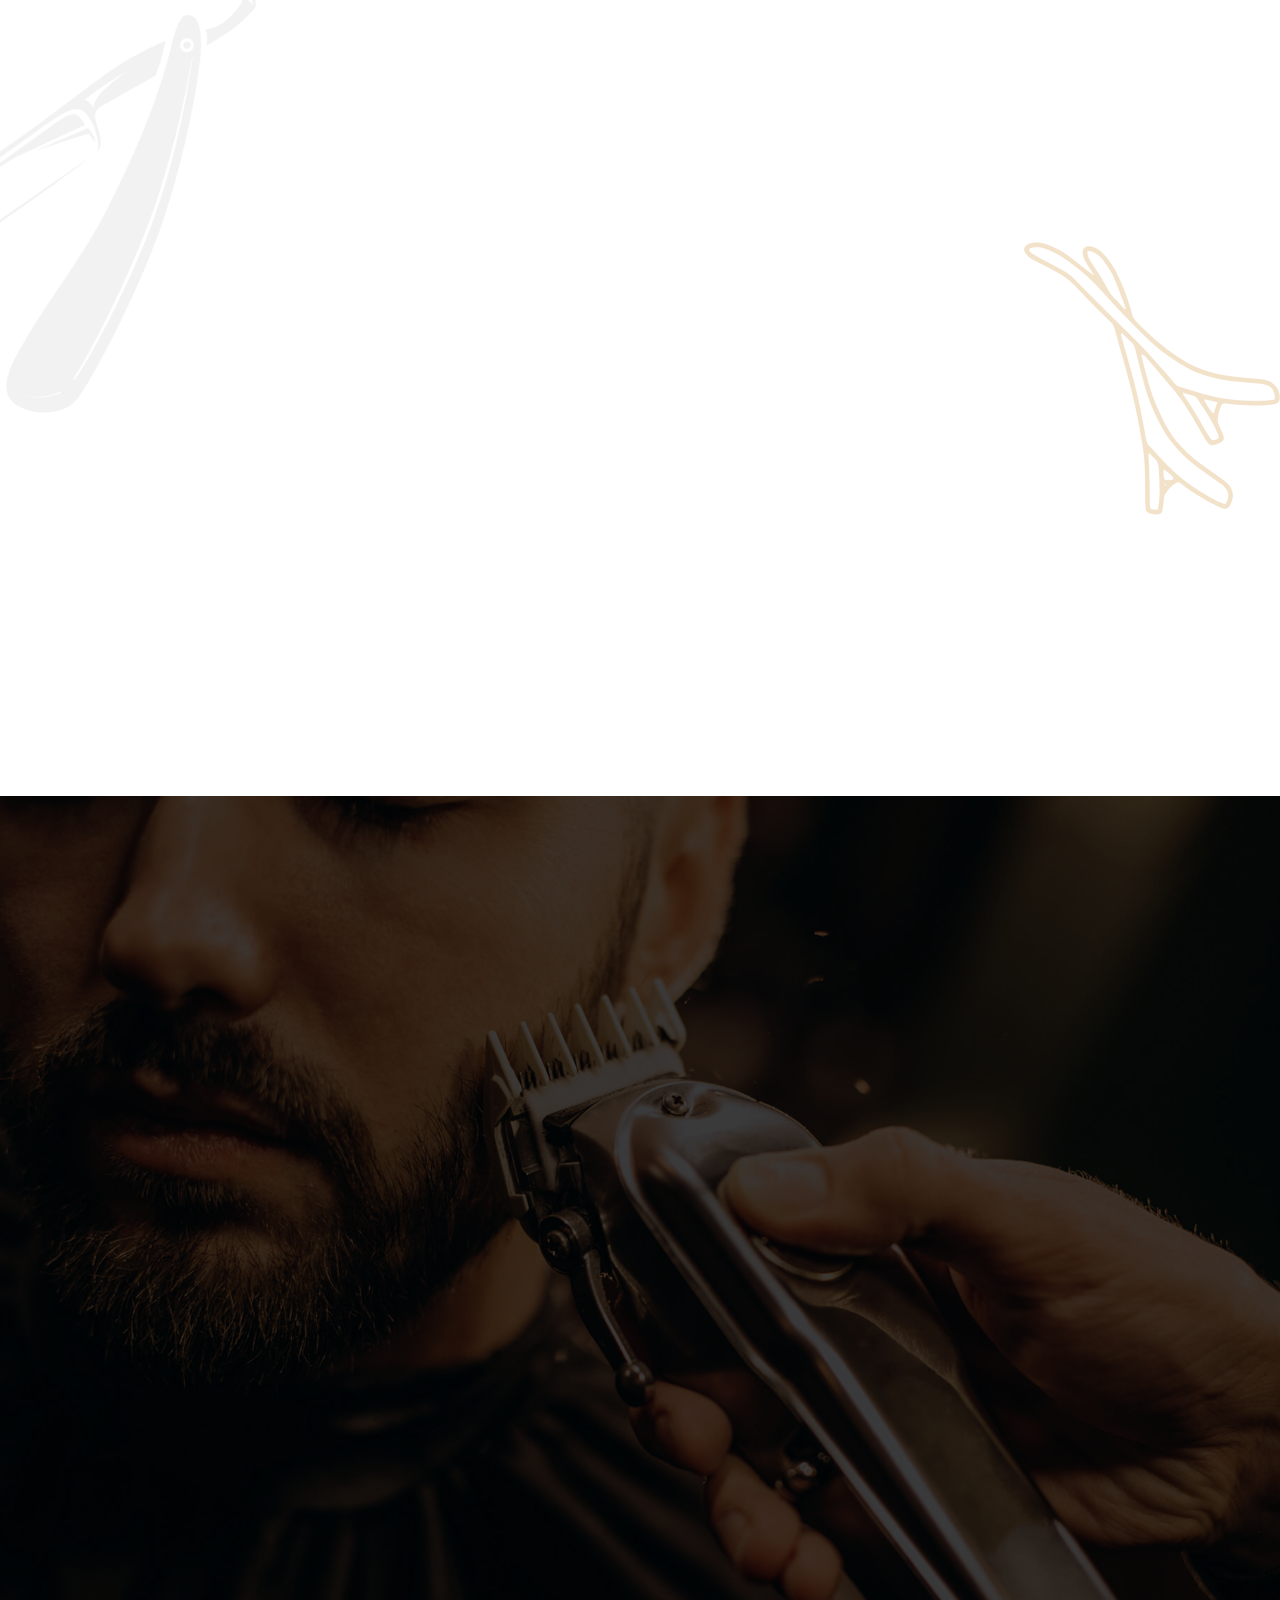
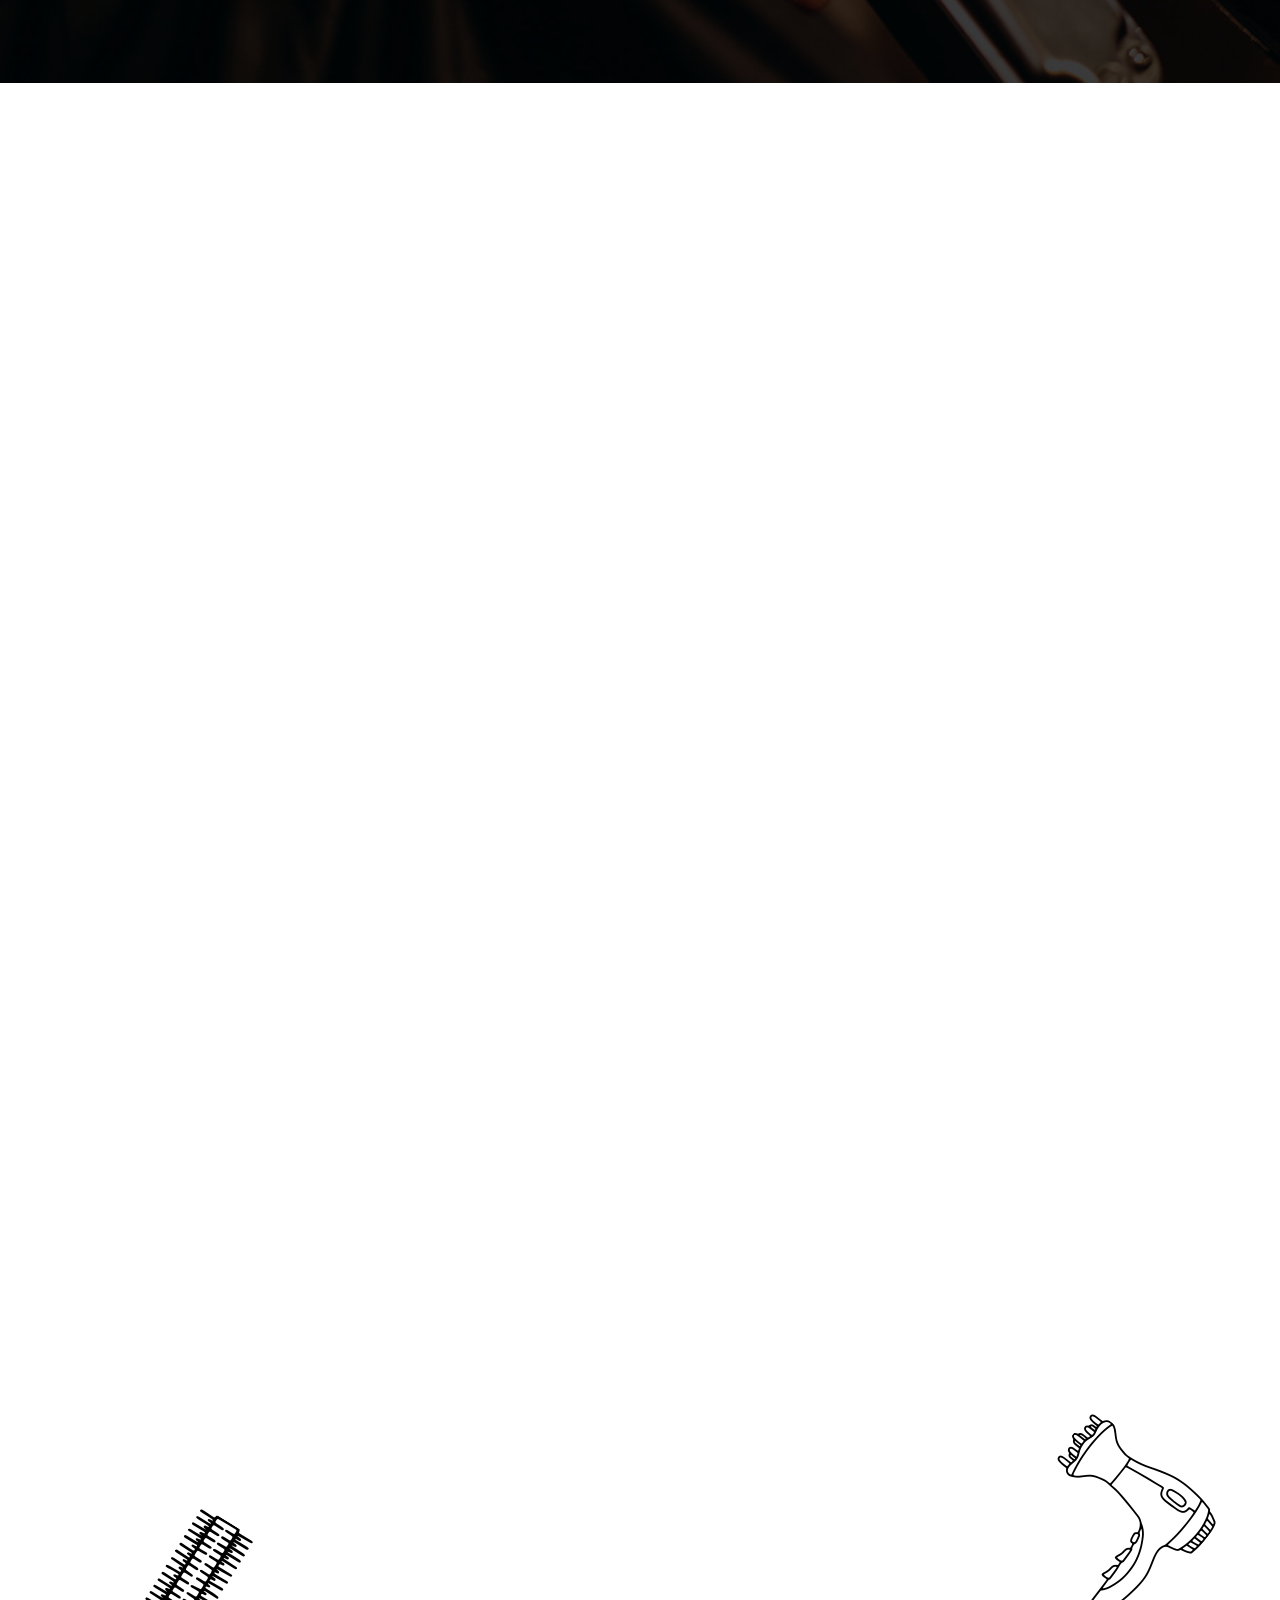
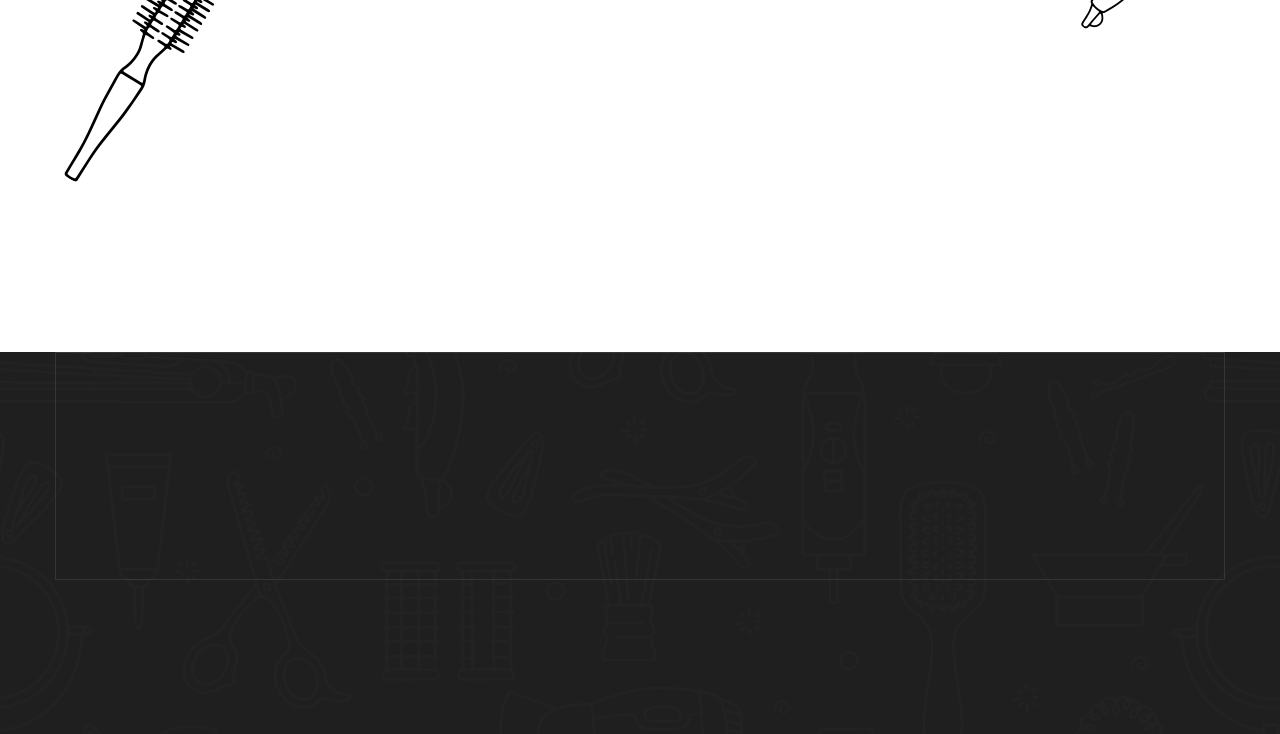
==== commit 96d98f56: "need pics version" ====
--- a/alex_index.html
+++ b/alex_index.html
@@ -1,1411 +1,1422 @@
-<!DOCTYPE html>-
-<html lang="pt-br">-
--
-<head>-
-    <!-- Required meta tags -->-
-    <meta charset="utf-8" />-
-    <meta name="description" content="" />-
-    <meta http-equiv="X-UA-Compatible" content="IE=edge">-
-    <meta name="viewport" content="width=device-width, initial-scale=1, shrink-to-fit=no">-
--
-    <!-- Title -->-
-    <title>Alex Visagist || Home</title>-
-    <!-- Favicon Icon -->-
-    <link rel="shortcut icon" href="imagens/favicon.png" type="image/x-icon">-
-    <!-- Google Fonts -->-
-    <link href="https://fonts.googleapis.com/css2?family=Oswald:wght@400;500;600;700&amp;family=Rubik:wght@400;500&amp;display=swap" rel="stylesheet">-
-    -
-    <!-- Flaticon -->-
-    <link rel="stylesheet" href="assets/css/flaticon.min.css">-
-    <!-- Font Awesome -->-
-    <link rel="stylesheet" href="assets/css/fontawesome-5.14.0.min.css">-
-    <!-- Bootstrap -->-
-    <link rel="stylesheet" href="assets/css/bootstrap-4.5.3.min.css">-
-    <!-- Magnific Popup -->-
-    <link rel="stylesheet" href="assets/css/magnific-popup.min.css">-
-    <!-- Nice Select -->-
-    <link rel="stylesheet" href="assets/css/nice-select.min.css">-
-    <!-- Animate -->-
-    <link rel="stylesheet" href="assets/css/animate.min.css">-
-    <!-- Slick -->-
-    <link rel="stylesheet" href="assets/css/slick.min.css">-
-    <!-- Main Style -->-
-    <link rel="stylesheet" href="assets/css/style.css">-
-    -
-</head>-
-<body>-
-    <div class="page-wrapper">-
--
-        <!-- Preloader -->-
-        <div class="preloader"></div>-
--
-        <!-- main header -->-
-        <header class="main-header header-one menu-absolute">-
-           <div class="container">-
-               <div class="header-top py-5">-
-                   <div class="row">-
-                       <div class="col-sm-8">-
-                           <div class="top-left">-
-                               <ul>-
-                                   <li><i class="far fa-phone"></i> <a href="callto:+1 (786) 424-8771">+1 (786) 424-8771</a></li>-
-                                    <li><i class="far fa-clock"></i> Tue - Sat : 10:00 AM - 19:00 PM</li>-
-                                </ul>-
-                           </div>-
-                       </div>-
-                       <div class="col-sm-4">-
-                           <div class="top-right text-center text-sm-right">-
-                                <div class="social-style-one">-
-                                    <a href="#"><i class="fab fa-facebook-f"></i></a>-
-                                    <a href="#"><i class="fab fa-twitter"></i></a>-
-                                    <a href="#"><i class="fab fa-youtube"></i></a>-
-                                    <a href="#"><i class="fab fa-instagram"></i></a>-
-                                </div>-
-                           </div>-
-                       </div>-
-                   </div>-
-               </div>-
-           </div>-
-           -
-            <!--Header-Upper-->-
-            <div class="header-upper">-
-                <div class="container clearfix">-
--
-                    <div class="header-inner py-10 rpy-0 d-lg-flex align-items-center">-
-                        <div class="logo-outer">-
-                            <div class="logo"><a href="index.html"><img src="imagens/logo.png" alt="Logo" title="Logo"></a></div>-
-                        </div>-
--
-                        <div class="nav-outer clearfix mx-lg-auto">-
-                            <!-- Main Menu -->-
-                            <nav class="main-menu navbar-expand-lg">-
-                                <div class="navbar-header">-
-                                   <div class="mobile-logo my-15">-
-                                       <a href="index.html">-
-                                            <img src="imagens/logo.png" alt="Logo" title="Logo">-
-                                       </a>-
-                                   </div>-
-                                   -
-                                    <!-- Toggle Button -->-
-                                    <button type="button" class="navbar-toggle" data-toggle="collapse" data-target=".navbar-collapse">-
-                                        <span class="icon-bar"></span>-
-                                        <span class="icon-bar"></span>-
-                                        <span class="icon-bar"></span>-
-                                    </button>-
-                                </div>-
--
-                                <div class="navbar-collapse collapse clearfix">-
-                                    <ul class="navigation clearfix">-
-                                        <li><a href="#">About me</a>-
-                                        </li>-
-                                        <li><a href="#">Visagism</a>-
-                                        </li>-
-                                        <li><a href="#">Capillary Prosthesis</a></li>-
-                                        <li><a href="#">Pricing</a></li>-
-                                        <li><a href="#">Style Trends</a></li>-
-                                        <li><a href="#">Contact</a></li>-
-                                    </ul>-
-                                </div>-
--
-                            </nav>-
-                            <!-- Main Menu End-->-
-                        </div>-
-                        -
-                        <!-- Menu Button -->-
-                        <div class="menu-button d-none d-lg-block">-
-                           <a href="https://www.vagaro.com/alexsant/book-now" class="theme-btn">Book now <i class="far fa-long-arrow-right"></i></a>-
-                        </div>-
-                    </div>-
-                </div>-
-            </div>-
-            <!--End Header Upper-->-
-        </header>-
--
-       -
-        <!-- Hero Section Start -->-
-        <section class="hero-section py-250" style="background-image: url(imagens/hero-bg.jpg);">-
-            <div class="container">-
-                <div class="row align-items-center justify-content-between">-
-                    <div class="col-xl-7 col-lg-8">-
-                        <div class="hero-content py-10 rpt-0 text-white rmb-70">-
-                            <h1 class="wow fadeInUp delay-0-2s">visagism &<br />hair replpacement system</h1>-
-                            <p class="wow fadeInUp delay-0-4s">Enjoy the experience of a unique and personalized service, completely dedicated to meeting your needs, using Visagism techniques to enhance your personal expression.</p>-
-                            <a href="#pricing-plan-area" class="theme-btn wow fadeInUp delay-0-6s">explore our services <i class="far fa-long-arrow-right"></i></a>-
-                        </div>-
-                    </div>-
-                    <!---
-                    <div class="col-lg-4">-
-                        <div class="hero-video text-lg-right wow zoomIn delay-0-6s">-
-                            <a href="https://www.youtube.com/watch?v=9Y7ma241N8k" class="mfp-iframe video-play"><i class="fas fa-play"></i></a>-
-                        </div>-
-                    </div>-
-                    -->-
-                </div>-
-            </div>-
-            <div class="hero-bg-shapes"></div>-
-        </section>-
-        <!-- Hero Section End -->-
-        -
-        -
-        <!-- What We Do Area Start -->-
-        <section class="what-we-do-area pb-130 rpb-100">-
-            <div class="container">-
-                <div class="what-we-do-inner">-
-                    <div class="row">-
-                        <div class="col-xl-4">-
-                            <div class="feature-image wow fadeInRight delay-0-2s" style="background-image: url(imagens/about.jpg);border: 3px solid #fff;background-position:top;"></div>-
-                        </div>-
-                        <div class="col-xl-8 align-self-center">-
-                            <div class="what-we-do-content">-
-                                <div class="row">-
-                                    <div class="col-lg-12">-
-                                        <div class="section-title mb-35  wow fadeInLeft delay-0-2s">-
-                                            <h2 class="title">About me</h2>-
-                                            <p>My name is Alex, and I am a Visagist, hairdresser, and expert in hair prosthetics. I have been doing this with a lot of love, knowledge, and dedication for over 36 years. I am a user of hair prosthetics myself, which gives me extensive knowledge in this field. I have been using hair prosthetics for eight years now, and I continuously study the market to become even more knowledgeable.</p>-
-                                            <p>Today, I see that many people work with hair prosthetics, but unfortunately, most of them lack the necessary knowledge, experience, and understanding as they are not users themselves. Because of this, many services provided are unsatisfactory. There are various methods to please the client, and what sets apart a good service is the finishing touches. It starts with a well-executed, up-to-date haircut and precise proportions. That’s why I am well-qualified for this mission with more than 36 years of experience in all areas.</p>-
-                                        </div>-
-                                    </div>-
-                                </div>-
-                                <div class="row">-
-                                    <div class="col-md-6">-
-                                        <div class="feature-item wow fadeInLeft delay-0-4s">-
-                                            <div class="icon">-
-                                                <i class="flaticon-scissors"></i>-
-                                            </div>-
-                                            <div class="content">-
-                                                <h4>36 years of experience</h4>-
-                                            </div>-
-                                        </div>-
-                                    </div>-
-                                    <div class="col-md-6">-
-                                        <div class="feature-item wow fadeInLeft delay-0-6s">-
-                                            <div class="icon">-
-                                                <i class="flaticon-straight-razor"></i>-
-                                            </div>-
-                                            <div class="content">-
-                                                <h4>International training</h4>-
-                                            </div>-
-                                        </div>-
-                                    </div>-
--
-                                </div>-
-                            </div>-
-                        </div>-
-                    </div>-
-                </div>-
-            </div>-
-        </section>-
-        <!-- What We Do Area End -->-
--
--
-        <!-- What We Offer Start -->-
-        <section class="what-we-offer-two bg-black-two rel z-2 pt-120 rpt-90 pb-100 rpb-70">-
-            <div class="container">-
-               <div class="row justify-content-center">-
-                    <div class="col-xl-6 col-lg-7 col-md-8">-
-                        <div class="section-title text-white text-center mb-55 wow fadeInUp delay-0-2s">-
-                            <h2 class="title">VISAGISM</h2>-
-                            <p>Visagism is an innovative concept in the world of beauty and aesthetics, focusing on the harmonious integration of one’s facial features, hairstyle, and makeup to create a balanced and personalized look.</p>-
-                            <span class="sub-title">category</span>-
-                        </div>-
-                    </div>-
-                </div>-
-                <div class="row justify-content-center">-
-                    <div class="col-md-4">-
-                        <div class="feature-item wow fadeInLeft delay-0-4s">-
-                            <div class="icon">-
-                                <i class="flaticon-scissors"></i>-
-                            </div>-
-                            <div class="content">-
-                                <h4><a href="service-details.html">Persona Reading</a></h4>-
-                                <p>First, an analysis of the individual's persona is carried out, understanding their characteristics and personal goals.</p>-
-                            </div>-
-                        </div>-
-                    </div>-
-                    <div class="col-md-4">-
-                        <div class="feature-item wow fadeInUp delay-0-6s">-
-                            <div class="icon">-
-                                <i class="flaticon-beauty-treatment"></i>-
-                            </div>-
-                            <div class="content">-
-                                <h4><a href="service-details.html">Face Reading</a></h4>-
-                                <p>An analysis of the individual's face is carried out, evaluating its features and shapes.</p>-
-                            </div>-
-                        </div>-
-                    </div>-
-                    <div class="col-md-4">-
-                        <div class="feature-item wow fadeInRight delay-0-8s">-
-                            <div class="icon">-
-                                <i class="flaticon-straight-razor"></i>-
-                            </div>-
-                            <div class="content">-
-                                <h4><a href="service-details.html">Creating A Style</a></h4>-
-                                <p>An optimized and individual-oriented style will be created, something very particular and objective.</p>-
-                            </div>-
-                        </div>-
-                    </div>-
-                </div>-
-                <div class="row justify-content-center">-
-                    <div class="col-md-6">-
-                        <div class="section-title text-white text-justify wow fadeInUp delay-0-2s">-
-                            <p>Derived from the French word “visage,” meaning face, Visagism is more than just a makeup technique; it’s an artful approach to enhancing one’s natural beauty.</p>-
-                            <p>At its core, Visagism takes into account an individual’s unique facial structure, bone structure, skin tone, and personal style preferences. By carefully analyzing these elements, a skilled Visagist can design a makeup and hairstyle that complements the person’s features, enhances their best qualities, and downplays any imperfections.</p>-
-                        </div>-
-                    </div>-
-                    <div class="col-md-6">-
-                        <div class="section-title text-white text-justify mb-55 wow fadeInUp delay-0-5s">-
-                            <p>Visagism isn’t a one-size-fits-all approach. Instead, it’s a highly personalized process, ensuring that the chosen makeup and hairstyle align with the client’s personality, lifestyle, and overall image goals. This technique is often used in the beauty and fashion industries, helping models, actors, and everyday individuals look their best for various occasions.</p>-
-                            <p>In summary, Visagism is a holistic approach to beauty that empowers individuals to celebrate their uniqueness. It emphasizes the art of enhancing facial features through makeup and hairstyle, resulting in a more harmonious and self-confident appearance.</p>-
-                        </div>-
-                    </div>-
-                </div>-
-            </div>-
-        </section>-
-        <!-- What We Offer End -->-
-        -
-        -
-        -
-        <!-- Call To Action Start -->-
-        <section class="cta-area bgs-cover bg-yellow text-white py-40" style="background-image: url(assets/images/background/cta-bg.png);">-
-            <div class="container">-
-                <div class="row justify-content-center text-center align-items-center">-
-                    <div class="col-xl-6 col-lg-7">-
-                        <div class="section-title mt-5 wow fadeInLeft delay-0-2s">-
-                            <h3>It’s time to treat yourself to a well-deserved grooming session at your favorite barber! Don’t wait any longer; book your appointment today.</h3>-
-                        </div>-
-                    </div>-
-                    <div class="col-xl-3 col-lg-4">-
-                        <a href="https://www.vagaro.com/alexsant/book-now" class="theme-btn btn-border my-10 wow fadeInRight delay-0-2s">Book now <i class="far fa-long-arrow-right"></i></a>-
-                    </div>-
-                </div>-
-            </div>-
-        </section>-
-        <!-- Call To Action End -->-
-        -
-        -
-        <!-- Services Area Start -->-
-        <section class="services-area rel z-1 pt-120 rpt-90 pb-100 rpb-70">-
-            <div class="container">-
-               <div class="row justify-content-center">-
-                    <div class="col-xl-5 col-lg-6 col-md-8">-
-                        <div class="section-title text-center mb-55 wow fadeInUp delay-0-2s">-
-                            <h2 class="title">Capillary prosthesis</h2>-
-                            <p>Capillary prosthesis, also known as a hair prosthesis or hair replacement system, is a remarkable solution for individuals dealing with hair loss or thinning hair.</p>-
-                        </div>-
-                    </div>-
-                </div>-
-                <div class="row">-
-                    <div class="col-lg-4 col-md-6">-
-                        <div class="service-item wow fadeInRight delay-0-4s">-
-                            <div class="content">-
-                                <h3><a href="service-details.html">Analysis</a></h3>-
-                                <p>We perform an analysis of the individual and determine how the capillary prosthesis will be developed.</p>-
-                            </div>-
-                        </div>-
-                    </div>-
-                    <div class="col-lg-4 col-md-6">-
-                        <div class="service-item wow fadeInUp delay-0-6s">-
-                            <div class="content">-
-                                <h3><a href="service-details.html">Implantation</a></h3>-
-                                <p>The capillary prosthesis will be implanted in the necessary molds.</p>-
-                            </div>-
-                        </div>-
-                    </div>-
-                    <div class="col-lg-4 col-md-6">-
-                        <div class="service-item wow fadeInLeft delay-0-8s">-
-                            <div class="content">-
-                                <h3><a href="service-details.html">Maintenance</a></h3>-
-                                <p>Maintenance of the hair prosthesis will be carried out to ensure that everything is perfect.</p>-
-                            </div>-
-                        </div>-
-                    </div>-
--
-                </div>-
-                <div class="row justify-content-center">-
-                    <div class="col-md-6">-
-                        <div class="section-title text-justify wow fadeInRight delay-0-2s">-
-                            <p>This innovative technique involves the application of a custom-made hairpiece or wig that is meticulously crafted to mimic the recipient’s natural hair in terms of color, texture, and style.</p>-
-                            <p>What sets capillary prosthesis apart is its ability to provide a natural and seamless appearance. These prostheses are designed to be indistinguishable from the wearer’s own hair, with the option to choose from different materials, including human hair or synthetic fibers, depending on one’s preferences and budget.</p>-
-                        </div>-
-                    </div>-
-                    <div class="col-md-6">-
-                        <div class="section-title text-justify mb-55 wow fadeInLeft delay-0-4s">-
-                            <p>Capillary prostheses offer a range of benefits beyond their aesthetic appeal. They can boost self-confidence, restore a sense of normalcy, and allow individuals to enjoy a full head of hair without resorting to invasive surgical procedures. Maintenance and care are relatively simple, making them a practical choice for those looking for a non-permanent hair restoration solution.</p>-
-                            <p>Whether it’s for medical reasons, cosmetic enhancement, or personal comfort, capillary prostheses have become an invaluable resource for people looking to regain a full head of hair and enhance their overall well-being.</p>-
-                        </div>-
-                    </div>-
-                </div>-
-        -
--
-            </div>-
-            <div class="services-shapes">-
-                <img class="shape-one" src="assets/images/shapes/service-one.png" alt="Shape">-
-                <img class="shape-two" src="assets/images/shapes/service-two.png" alt="Shape" style="opacity:0.3">-
-            </div>-
-        </section>-
-        <!-- Services Area End -->-
-        -
-        -
-        <!-- Pricing Plan Area Start -->-
-        <section id="pricing-plan-area"class="pricing-plan-area bgs-cover pt-120 rpt-90 pb-130 rpb-100" style="background-image: url(assets/images/background/pricing-plan-bg.jpg);">-
-            <div class="container">-
-               <div class="row justify-content-center">-
-                    <div class="col-xl-5 col-lg-6 col-md-8">-
-                        <div class="section-title text-white text-center mb-55 wow fadeInUp delay-0-2s">-
-                            <h2 class="title">Pricing Service</h2>-
-                            <p>Our prices are extremely competitive with a very high quality service.</p>-
-                        </div>-
-                    </div>-
-                </div>-
-                <div class="price-tab-wrap">-
-                    <div class="tab-content price-tab-content">-
-                        <div class="tab-pane fade show active" id="hair">-
-                            <div class="row">-
-                                <div class="col-lg-4">-
-                                    <div class="price-item wow fadeInUp delay-0-4s">-
-                                        <div class="image">-
-                                            <img src="assets/images/price/pp-image2.jpg" alt="Price">-
-                                        </div>-
-                                        <div class="content">-
-                                            <h5>Men's Haircut</h5>-
-                                        </div>-
-                                        <span class="price">$40</span>-
-                                    </div>-
-                                    <div class="price-item wow fadeInUp delay-0-4s">-
-                                        <div class="image">-
-                                            <img src="assets/images/price/pp-image1.jpg" alt="Price">-
-                                        </div>-
-                                        <div class="content">-
-                                            <h5>Women's Haircut</h5>-
-                                        </div>-
-                                        <span class="price">$60</span>-
-                                    </div>-
-                                    <div class="price-item wow fadeInUp delay-0-4s">-
-                                        <div class="image">-
-                                            <img src="assets/images/price/pp-image2.jpg" alt="Price">-
-                                        </div>-
-                                        <div class="content">-
-                                            <h5>Beard Trim</h5>-
-                                        </div>-
-                                        <span class="price">$40</span>-
-                                    </div>-
-                                    <div class="price-item wow fadeInUp delay-0-4s">-
-                                        <div class="image">-
-                                            <img src="assets/images/price/pp-image1.jpg" alt="Price">-
-                                        </div>-
-                                        <div class="content">-
-                                            <h5>Haircut and Beard Trim</h5>                                           -
-                                        </div>-
-                                        <span class="price">$60</span>-
-                                    </div>-
-                                </div>-
-                                <div class="col-lg-4">-
-                                    <div class="price-item wow fadeInUp delay-0-4s">-
-                                        <div class="image">-
-                                            <img src="assets/images/price/pp-image3.jpg" alt="Price">-
-                                        </div>-
-                                        <div class="content">-
-                                            <h5>Hair Dye</h5>-
-                                        </div>-
-                                        <span class="price">$40</span>-
-                                    </div>-
-                                    <div class="price-item wow fadeInUp delay-0-4s">-
-                                        <div class="image">-
-                                            <img src="assets/images/price/pp-image3.jpg" alt="Price">-
-                                        </div>-
-                                        <div class="content">-
-                                            <h5>Beard Dye</h5>-
-                                        </div>-
-                                        <span class="price">$25</span>-
-                                    </div>-
-                                    <div class="price-item wow fadeInUp delay-0-4s">-
-                                        <div class="image">-
-                                            <img src="assets/images/price/pp-image3.jpg" alt="Price">-
-                                        </div>-
-                                        <div class="content">-
-                                            <h5>Taper</h5>-
-                                        </div>-
-                                        <span class="price">$15</span>-
-                                    </div>-
-                                    <div class="price-item wow fadeInUp delay-0-4s">-
-                                        <div class="image">-
-                                            <img src="assets/images/price/pp-image3.jpg" alt="Price">-
-                                        </div>-
-                                        <div class="content">-
-                                            <h5>Hair Replacement</h5>-
-                                        </div>-
-                                        <span class="price">$600</span>-
-                                    </div>-
-                                </div>-
-                                <div class="col-lg">-
-                                    <div class="price-item wow fadeInUp delay-0-4s">-
-                                        <div class="image">-
-                                            <img src="assets/images/price/pp-image2.jpg" alt="Price">-
-                                        </div>-
-                                        <div class="content">-
-                                            <h5>Hair Replacement Maintenance</h5>-
-                                        </div>-
-                                        <span class="price">$90</span>-
-                                    </div>-
-                                </div>-
--
--
-                            </div>-
--
-                        </div>-
--
-                    </div>-
-                </div>-
-            </div>-
-        </section>-
-        <!-- Pricing Plan Area End -->-
-        -
-        -
-        <!-- Gallery Area Start -->-
-        <section class="gallery-area rel z-1 pt-120 rpt-90 pb-100 rpb-70">-
-            <div class="container">-
-               <div class="row justify-content-between align-items-end mb-40">-
-                    <div class="col-xl-8 col-lg-8">-
-                        <div class="section-title mb-15 wow fadeInLeft delay-0-2s">-
-                            <h2 class="title">Style Trends</h2>-
-                            <p>While some trends come and go quickly, others endure and become timeless classics. The key to navigating style trends is to strike a balance between embracing what resonates with your personal style and experimenting with new ideas.</p>-
-                        </div>-
-                    </div>-
-                    <div class="col-lg-4">-
-                        <div class="section-header-btn text-lg-right mb-20 wow fadeInRight delay-0-2s">-
-                            <a href="https://www.vagaro.com/alexsant/book-now" class="theme-btn">Book now <i class="far fa-long-arrow-right"></i></a>-
-                        </div>-
-                    </div>-
-                </div>-
-            </div>-
-            <div class="container-fluid">-
-                <div class="row">-
-                    <div class="col-xl-6 col-md-8">-
-                        <div class="gallery-item style-two wow fadeInUp delay-0-2s">-
-                            <img src="assets/images/gellary/gallery-big1.jpg" alt="Gallery">-
-                            <div class="gallery-content">-
-                                <a href="assets/images/gellary/gallery-big1.jpg" class="icon"></a>-
-                            </div>-
-                        </div>-
-                    </div>-
-                    <div class="col-xl-3 col-md-4 col-sm-6">-
-                        <div class="gallery-item style-two wow fadeInUp delay-0-4s">-
-                            <img src="assets/images/gellary/gallery3.jpg" alt="Gallery">-
-                            <div class="gallery-content">-
-                                <a href="assets/images/gellary/gallery3.jpg" class="icon"></a>-
-                            </div>-
-                        </div>-
-                    </div>-
-                    <div class="col-xl-3 col-sm-6">-
-                        <div class="gallery-item style-two wow fadeInUp delay-0-6s">-
-                            <img src="assets/images/gellary/gallery5.jpg" alt="Gallery">-
-                            <div class="gallery-content">-
-                                <a href="assets/images/gellary/gallery5.jpg" class="icon"></a>-
-                            </div>-
-                        </div>-
-                    </div>-
-                    <div class="col-xl-3 col-sm-6">-
-                        <div class="gallery-item style-two wow fadeInUp delay-0-2s">-
-                            <img src="assets/images/gellary/gallery2.jpg" alt="Gallery">-
-                            <div class="gallery-content">-
-                                <a href="assets/images/gellary/gallery2.jpg" class="icon"></a>-
-                            </div>-
-                        </div>-
-                    </div>-
-                    <div class="col-xl-6 col-md-8 order-mo-2">-
-                        <div class="gallery-item style-two wow fadeInUp delay-0-4s">-
-                            <img src="assets/images/gellary/gallery-big2.jpg" alt="Gallery">-
-                            <div class="gallery-content">-
-                                <a href="assets/images/gellary/gallery-big2.jpg" class="icon"></a>-
-                            </div>-
-                        </div>-
-                    </div>-
-                    <div class="col-xl-3 col-md-4 col-sm-6">-
-                        <div class="gallery-item style-two wow fadeInUp delay-0-6s">-
-                            <img src="assets/images/gellary/gallery4.jpg" alt="Gallery">-
-                            <div class="gallery-content">-
-                                <a href="assets/images/gellary/gallery4.jpg" class="icon"></a>-
-                            </div>-
-                        </div>-
-                    </div>-
--
-                </div>-
-            </div>-
-        </section>-
-        <!-- Gallery Area End -->-
-        -
-        -
-        <!-- Contact Section Start -->-
-        <section class="contact-area rel z-1 pb-100 "> <!-- pt-100 pb-100  testar esse padding quando retirar a parte dos reviews da página antes do footer-->-
-            <div class="container-fluid">-
-               <div class="row justify-content-center">-
-                    <div class="col-xl-5 col-lg-6 col-md-8">-
-                    </div>-
-                </div>-
-                <div class="contact-form-wrap">-
-                   <div class="image wow fadeInUp delay-0-2s" style="background-image: url(assets/images/contact/left.jpg);"></div>-
-                    <div class="bg-yellow bgs-cover wow fadeInUp delay-0-4s p-50" style="background-image: url(assets/images/contact/contact-bg.png);">-
-                        <div class="row justify-content-center mb-35 text-white">-
-                            <div class="col-lg-10">-
-                                <div class="section-title text-white">-
-                                    <h2 class="title">Make appointment</h2>-
-                                </div>-
-                                <p>A visit to the Alex is more than just a haircut; it’s an experience that leaves you feeling refreshed, confident, and ready to conquer the world. Skilled barbers like Alex know the art of crafting the perfect haircut and grooming your facial hair to perfection.</p>-
-                                <p>Whether you’re looking for a classic, timeless style or a trendy, contemporary look, Alex is there to bring your vision to life. Plus, it’s a chance to unwind, relax, and indulge in a bit of self-care.</p>-
-                                <p>So, why delay? Make that appointment now and step out of the Alex’s chair looking and feeling your absolute best. Your next great haircut adventure awaits!</p>-
-                                <ul>-
-                                    <li>-
-                                        <i class="far fa-map-marker-alt"></i>-
-                                        <span>7501 Wiles Rd Unit 107B suite 1 Coral Springs, FL 33067</span>-
-                                    </li>-
-                                    <li>-
-                                        <i class="far fa-phone"></i>-
-                                        <a href="calto:+1 (786) 424-8771">+1 (786) 424-8771</a>-
-                                    </li>-
-                                </ul>-
-                            </div>-
-                        </div>-
-                        -
-                    </div>-
-                   <div class="image wow fadeInUp delay-0-6s" style="background-image: url(assets/images/contact/right.jpg);"></div>-
-                </div>-
-            </div>-
-            <div class="contact-shapes">-
-                <img class="shape-one" src="assets/images/shapes/contact-one.png" alt="Shape">-
-                <img class="shape-two" src="assets/images/shapes/contact-two.png" alt="Shape">-
-            </div>-
-        </section>-
-        <!-- Contact Section End -->-
-        -
-        -
-        -
-        -
-        -
-        -
-        <!-- Testimonial Area Start x-
-        <section class="testimonial-area pt-100 pb-100" style="background:#fff">-
-            <div class="container">-
-               <div class="row justify-content-center">-
-                    <div class="col-xl-5 col-lg-6 col-md-8">-
-                        <div class="section-title text-center mb-50 wow fadeInUp delay-0-2s">-
-                            <h2 class="title">What our clients say</h2>-
-                            <p>Sit amet consectetur adipiscing elit sed do eiusmod tempor incididunt labore dolore magna aliqua suspendisse</p>-
-                        </div>-
-                    </div>-
-                </div>-
-                <div class="testimonial-wrap">-
-                    <div class="testimonial-item wow fadeInUp delay-0-2s">-
-                        <div class="image">-
-                            <img src="assets/images/testimonials/testimonial1.jpg" alt="Author">-
-                        </div>-
-                        <div class="description">-
-                            <p>Quis autem vel eum iure repreh enderit quin voluptate velit esse quam nihil molestiae consequa tur veillumqus dolore fugiat quo voluptas pariatuLorem psum</p>-
-                            <h4>Donald A. Guthrie</h4>-
-                            <span class="designation">Senior Manager</span>-
-                        </div>-
-                    </div>-
-                    <div class="testimonial-item wow fadeInUp delay-0-4s">-
-                        <div class="image">-
-                            <img src="assets/images/testimonials/testimonial2.jpg" alt="Author">-
-                        </div>-
-                        <div class="description">-
-                            <p>Sed ut perspiciatis unde omnis natus error sit voluac cusantium doloremque laudantium totame rem aperiam eaque quae abillo inventore veritatis et quase</p>-
-                            <h4>Justin D. Thompson</h4>-
-                            <span class="designation">Senior Manager</span>-
-                        </div>-
-                    </div>-
-                    <div class="testimonial-item wow fadeInUp delay-0-2s">-
-                        <div class="image">-
-                            <img src="assets/images/testimonials/testimonial1.jpg" alt="Author">-
-                        </div>-
-                        <div class="description">-
-                            <p>Quis autem vel eum iure repreh enderit quin voluptate velit esse quam nihil molestiae consequa tur veillumqus dolore fugiat quo voluptas pariatuLorem psum</p>-
-                            <h4>Donald A. Guthrie</h4>-
-                            <span class="designation">Senior Manager</span>-
-                        </div>-
-                    </div>-
-                    <div class="testimonial-item wow fadeInUp delay-0-4s">-
-                        <div class="image">-
-                            <img src="assets/images/testimonials/testimonial2.jpg" alt="Author">-
-                        </div>-
-                        <div class="description">-
-                            <p>Sed ut perspiciatis unde omnis natus error sit voluac cusantium doloremque laudantium totame rem aperiam eaque quae abillo inventore veritatis et quase</p>-
-                            <h4>Justin D. Thompson</h4>-
-                            <span class="designation">Senior Manager</span>-
-                        </div>-
-                    </div>-
-                </div>-
-            </div>-
-        </section>-
-        Testimonial Area End -->-
-        -
-        -
-        -
-        <!-- Footer Area Start -->-
-        <footer class="main-footer bg-black bgs-cover text-white pb-30" style="background-image: url(assets/images/background/footer.png);">-
-            <div class="container">-
-                <div class="footer-logo-newsletter mb-70">-
-                    <div class="footer-logo wow fadeInLeft delay-0-2s">-
-                        <a href="index.html"><img src="imagens/logo.png" height="80" alt="Logo"></a>-
-                    </div>-
-                    <div class="footer-newsletter wow fadeInRight delay-0-4s">-
--
-                        <h5 class="footer-title">Contact Us</h5>-
-                        <ul>-
-                            <li>-
-                                <i class="far fa-map-marker-alt"></i>-
-                                <span>7501 Wiles Rd Unit 107B suite 1 Coral Springs, FL 33067</span>-
-                            </li>-
-                            <li>-
-                                <i class="far fa-phone"></i>-
-                                <a href="callto:+1 (786) 424-8771">+1 (786) 424-8771</a>-
-                            </li>-
-                            <li>-
-                                <i class="far fa-clock"></i>-
-                                <span>Tue - Sat : 10:00 AM - 19:00 PM Sunday - Monday : Closed</span>-
-                            </li>-
-                        </ul>-
--
--
-                    </div>-
-                </div>-
-                <div class="copyright-area bg-black-two border-0 text-center p-15 mt-15 wow fadeInUp delay-0-4s">-
-                    <p>Copyright © 2024 <a href="index.html"></a>. All Rights Reserved.</p>-
-                </div>-
-            </div>-
-        </footer>-
-        <a id="mobbtn" href="https://www.vagaro.com/alexsant/book-now" class="theme-btn">Book now <i class="far fa-long-arrow-right"></i></a>-
-        <!-- Footer Area End -->-
--
-    </div>-
-    <!--End pagewrapper-->-
-    -
-    <!-- Scroll Top Button -->-
-    <button class="scroll-top scroll-to-target" data-target="html"><span class="fas fa-angle-double-up"></span></button>-
-    -
-    <!-- Jquery -->-
-    <script src="assets/js/jquery-3.6.0.min.js"></script>-
-    <!-- Bootstrap -->-
-    <script src="assets/js/bootstrap.min.js"></script>-
-    <!-- Appear Js -->-
-    <script src="assets/js/appear.min.js"></script>-
-    <!-- Slick -->-
-    <script src="assets/js/slick.min.js"></script>-
-    <!-- Magnific Popup -->-
-    <script src="assets/js/jquery.magnific-popup.min.js"></script>-
-    <!-- Nice Select -->-
-    <script src="assets/js/jquery.nice-select.min.js"></script>-
-    <!-- jQuery UI -->-
-    <script src="assets/js/jquery-ui.min.js"></script>-
-    <!--  WOW Animation -->-
-    <script src="assets/js/wow.min.js"></script>-
-    <!-- Custom script -->-
-    <script src="assets/js/script.js"></script>-
--
-</body>-
-+<!DOCTYPE html>
+
+<html lang="en">
+
+
+
+<head>
+
+    <!-- Required meta tags -->
+
+    <meta charset="utf-8" />
+
+    <meta name="description" content="" />
+
+    <meta http-equiv="X-UA-Compatible" content="IE=edge">
+
+    <meta name="viewport" content="width=device-width, initial-scale=1, shrink-to-fit=no">
+
+
+
+    <!-- Title -->
+
+    <title>Alex Visagist || Home</title>
+
+    <!-- Favicon Icon -->
+
+    <link rel="shortcut icon" href="imagens/favicon.png" type="image/x-icon">
+
+    <!-- Google Fonts -->
+
+    <link href="https://fonts.googleapis.com/css2?family=Oswald:wght@400;500;600;700&amp;family=Rubik:wght@400;500&amp;display=swap" rel="stylesheet">
+
+    
+
+    <!-- Flaticon -->
+
+    <link rel="stylesheet" href="assets/css/flaticon.min.css">
+
+    <!-- Font Awesome -->
+
+    <link rel="stylesheet" href="assets/css/fontawesome-5.14.0.min.css">
+
+    <!-- Bootstrap -->
+
+    <link rel="stylesheet" href="assets/css/bootstrap-4.5.3.min.css">
+
+    <!-- Magnific Popup -->
+
+    <link rel="stylesheet" href="assets/css/magnific-popup.min.css">
+
+    <!-- Nice Select -->
+
+    <link rel="stylesheet" href="assets/css/nice-select.min.css">
+
+    <!-- Animate -->
+
+    <link rel="stylesheet" href="assets/css/animate.min.css">
+
+    <!-- Slick -->
+
+    <link rel="stylesheet" href="assets/css/slick.min.css">
+
+    <!-- Main Style -->
+
+    <link rel="stylesheet" href="assets/css/style.css">
+
+    
+
+</head>
+
+<body>
+
+    <div class="page-wrapper">
+
+
+
+        <!-- Preloader -->
+
+        <div class="preloader"></div>
+
+
+
+        <!-- main header -->
+
+        <header class="main-header header-one menu-absolute">
+
+           <div class="container">
+
+               <div class="header-top py-5">
+
+                   <div class="row">
+
+                       <div class="col-sm-8">
+
+                           <div class="top-left">
+
+                               <ul>
+
+                                   <li><i class="far fa-phone"></i> <a href="callto:+1 (786) 424-8771">+1 (786) 424-8771</a></li>
+
+                                    <li><i class="far fa-clock"></i> Tue - Sat : 10:00 AM - 19:00 PM</li>
+
+                                </ul>
+
+                           </div>
+
+                       </div>
+
+                       <div class="col-sm-4">
+
+                           <div class="top-right text-center text-sm-right">
+
+                                <div class="social-style-one">
+
+                                    <!--<a href="#"><i class="fab fa-facebook-f"></i></a>
+
+                                    <a href="#"><i class="fab fa-twitter"></i></a> 
+
+                                    <a href="#"><i class="fab fa-youtube"></i></a> -->
+
+                                    <a href="https://www.instagram.com/alexvisagist?igsh=MXNqamY3aXUwaHcwMQ==" target="_blank"><i class="fab fa-instagram"></i></a>
+
+                                </div>
+
+                           </div>
+
+                       </div>
+
+                   </div>
+
+               </div>
+
+           </div> 
+
+           
+
+            <!--Header-Upper-->
+
+            <div class="header-upper">
+
+                <div class="container clearfix">
+
+
+
+                    <div class="header-inner py-10 rpy-0 d-lg-flex align-items-center">
+
+                        <div class="logo-outer">
+
+                            <div class="logo">
+                                <a href="index.html"><img src="imagens/logo.png" alt="Logo" title="Logo"></a>
+                            </div>
+
+                        </div>
+
+
+
+                        <div class="nav-outer clearfix mx-lg-auto">
+
+                            <!-- Main Menu -->
+
+                            <nav class="main-menu navbar-expand-lg">
+
+                                <div class="navbar-header">
+
+                                   <div class="mobile-logo my-15">
+
+                                       <a href="index.html">
+
+                                            <img src="imagens/logo.png" alt="Logo" title="Logo">
+
+                                       </a>
+
+                                   </div>
+
+                                   
+
+                                    <!-- Toggle Button -->
+
+                                    <button type="button" class="navbar-toggle" data-toggle="collapse" data-target=".navbar-collapse">
+
+                                        <span class="icon-bar"></span>
+
+                                        <span class="icon-bar"></span>
+
+                                        <span class="icon-bar"></span>
+
+                                    </button>
+
+                                </div>
+
+
+
+                                <div class="navbar-collapse collapse clearfix">
+
+                                    <ul class="navigation clearfix">
+
+                                        <li><a href="#about">About me</a>
+
+                                        </li>
+
+                                        <li><a href="#visagism">Visagism</a>
+
+                                        </li>
+
+                                        <li><a href="#capillaryProsthesis">Capillary Prosthesis</a>
+                                        
+                                        </li>
+
+                                        <li><a href="#pricing">Pricing</a>
+                                        
+                                        </li>
+
+                                        <li><a href="#styleTrends">Style Trends</a>
+                                        
+                                        </li>
+
+                                        <li><a href="#contact">Contact</a>
+                                        
+                                        </li>
+
+                                    </ul>
+
+                                </div>
+
+
+
+                            </nav>
+
+                            <!-- Main Menu End-->
+
+                        </div>
+
+                        
+
+                        <!-- Menu Button -->
+
+                        <div class="menu-button d-none d-lg-block">
+
+                           <a href="https://www.vagaro.com/alexsant/book-now" target="_blank" class="theme-btn">Book now <i class="far fa-long-arrow-right"></i></a>
+
+                        </div>
+
+                    </div>
+
+                </div>
+
+            </div>
+
+            <!--End Header Upper-->
+
+        </header>
+
+
+
+       
+
+        <!-- Hero Section Start -->
+
+        <section class="hero-section py-250" style="background-image: url(imagens/hero-bg.jpg);">
+
+            <div class="container">
+
+                <div class="row align-items-center justify-content-between">
+
+                    <div class="col-xl-7 col-lg-8">
+
+                        <div class="hero-content py-10 rpt-0 text-white rmb-70">
+
+                            <h1 class="wow fadeInUp delay-0-2s">visagism &<br />hair replpacement system</h1>
+
+                            <p class="wow fadeInUp delay-0-4s">Enjoy the experience of a unique and personalized service, completely dedicated to meeting your needs, 
+                                                                using Visagism techniques to enhance your personal expression.</p>
+
+                            <a href="#pricing-plan-area" class="theme-btn wow fadeInUp delay-0-6s">explore our services <i class="far fa-long-arrow-right"></i></a>
+
+                        </div>
+
+                    </div>
+
+                    <!--
+
+                    <div class="col-lg-4">
+
+                        <div class="hero-video text-lg-right wow zoomIn delay-0-6s">
+
+                            <a href="https://www.youtube.com/watch?v=9Y7ma241N8k" class="mfp-iframe video-play"><i class="fas fa-play"></i></a>
+
+                        </div>
+
+                    </div>
+
+                    -->
+
+                </div>
+
+            </div>
+
+            <div class="hero-bg-shapes"></div>
+
+        </section>
+
+        <!-- Hero Section End -->
+
+        
+
+        
+
+        <!-- What We Do Area Start -->
+
+        <section id="about" class="what-we-do-area pb-130 rpb-100" >
+
+            <div class="container">
+
+                <div class="what-we-do-inner">
+
+                    <div class="row">
+
+                        <div class="col-xl-4">
+
+                            <div class="feature-image wow fadeInRight delay-0-2s" style="background-image: url(imagens/about.jpg);border: 3px solid #fff;background-position:top;"></div>
+
+                        </div>
+
+                        <div class="col-xl-8 align-self-center">
+
+                            <div class="what-we-do-content">
+
+                                <div class="row">
+
+                                    <div class="col-lg-12">
+
+                                        <div class="section-title mb-35  wow fadeInLeft delay-0-2s">
+
+                                            <h2 class="title">About me</h2>
+
+                                            <p>My name is Alex, and I am a Visagist, hairdresser, and expert in hair prosthetics. I have been doing this with a lot of love, knowledge, and dedication for over 36 years. I am a user of hair prosthetics myself, which gives me extensive knowledge in this field. I have been using hair prosthetics for eight years now, and I continuously study the market to become even more knowledgeable.</p>
+
+                                            <p>Today, I see that many people work with hair prosthetics, but unfortunately, most of them lack the necessary knowledge, experience, and understanding as they are not users themselves. Because of this, many services provided are unsatisfactory. There are various methods to please the client, and what sets apart a good service is the finishing touches. It starts with a well-executed, up-to-date haircut and precise proportions. That’s why I am well-qualified for this mission with more than 36 years of experience in all areas.</p>
+
+                                        </div>
+
+                                    </div>
+
+                                </div>
+
+                                <div class="row">
+
+                                    <div class="col-md-6">
+
+                                        <div class="feature-item wow fadeInLeft delay-0-4s">
+
+                                            <div class="icon">
+
+                                                <i class="flaticon-scissors"></i>
+
+                                            </div>
+
+                                            <div class="content">
+
+                                                <h4>36 years of experience</h4>
+
+                                            </div>
+
+                                        </div>
+
+                                    </div>
+
+                                    <div class="col-md-6">
+
+                                        <div class="feature-item wow fadeInLeft delay-0-6s">
+
+                                            <div class="icon">
+
+                                                <i class="flaticon-straight-razor"></i>
+
+                                            </div>
+
+                                            <div class="content">
+
+                                                <h4>International training</h4>
+
+                                            </div>
+
+                                        </div>
+
+                                    </div>
+
+
+
+                                </div>
+
+                            </div>
+
+                        </div>
+
+                    </div>
+
+                </div>
+
+            </div>
+
+        </section>
+
+        <!-- What We Do Area End -->
+
+
+
+
+
+        <!-- What We Offer Start -->
+
+        <section id="visagism" class="what-we-offer-two bg-black-two rel z-2 pt-120 rpt-90 pb-100 rpb-70">
+
+            <div class="container">
+
+               <div class="row justify-content-center">
+
+                    <div class="col-xl-6 col-lg-7 col-md-8">
+
+                        <div class="section-title text-white text-center mb-55 wow fadeInUp delay-0-2s">
+
+                            <h2 class="title">VISAGISM</h2>
+
+                            <p>Visagism is an innovative concept in the world of beauty and aesthetics, focusing on the harmonious integration of one’s facial features, hairstyle, and makeup to create a balanced and personalized look.</p>
+
+                            <span class="sub-title">category</span>
+
+                        </div>
+
+                    </div>
+
+                </div>
+
+                <div class="row justify-content-center">
+
+                    <div class="col-md-4">
+
+                        <div class="feature-item wow fadeInLeft delay-0-4s">
+
+                            <div class="icon">
+
+                                <i class="flaticon-scissors"></i>
+
+                            </div>
+
+                            <div class="content">
+
+                                <h4><a href="service-details.html">Persona Reading</a></h4>
+
+                                <p>First, an analysis of the individual's persona is carried out, understanding their characteristics and personal goals.</p>
+
+                            </div>
+
+                        </div>
+
+                    </div>
+
+                    <div class="col-md-4">
+
+                        <div class="feature-item wow fadeInUp delay-0-6s">
+
+                            <div class="icon">
+
+                                <i class="flaticon-beauty-treatment"></i>
+
+                            </div>
+
+                            <div class="content">
+
+                                <h4><a href="service-details.html">Face Reading</a></h4>
+
+                                <p>An analysis of the individual's face is carried out, evaluating its features and shapes.</p>
+
+                            </div>
+
+                        </div>
+
+                    </div>
+
+                    <div class="col-md-4">
+
+                        <div class="feature-item wow fadeInRight delay-0-8s">
+
+                            <div class="icon">
+
+                                <i class="flaticon-straight-razor"></i>
+
+                            </div>
+
+                            <div class="content">
+
+                                <h4><a href="service-details.html">Creating A Style</a></h4>
+
+                                <p>An optimized and individual-oriented style will be created, something very particular and objective.</p>
+
+                            </div>
+
+                        </div>
+
+                    </div>
+
+                </div>
+
+                <div class="row justify-content-center">
+
+                    <div class="col-md-6">
+
+                        <div class="section-title text-white text-justify wow fadeInUp delay-0-2s">
+
+                            <p>Derived from the French word “visage,” meaning face, Visagism is more than just a makeup technique; it’s an artful approach to enhancing one’s natural beauty.</p>
+
+                            <p>At its core, Visagism takes into account an individual’s unique facial structure, bone structure, skin tone, and personal style preferences. By carefully analyzing these elements, a skilled Visagist can design a makeup and hairstyle that complements the person’s features, enhances their best qualities, and downplays any imperfections.</p>
+
+                        </div>
+
+                    </div>
+
+                    <div class="col-md-6">
+
+                        <div class="section-title text-white text-justify mb-55 wow fadeInUp delay-0-5s">
+
+                            <p>Visagism isn’t a one-size-fits-all approach. Instead, it’s a highly personalized process, ensuring that the chosen makeup and hairstyle align with the client’s personality, lifestyle, and overall image goals. This technique is often used in the beauty and fashion industries, helping models, actors, and everyday individuals look their best for various occasions.</p>
+
+                            <p>In summary, Visagism is a holistic approach to beauty that empowers individuals to celebrate their uniqueness. It emphasizes the art of enhancing facial features through makeup and hairstyle, resulting in a more harmonious and self-confident appearance.</p>
+
+                        </div>
+
+                    </div>
+
+                </div>
+
+            </div>
+
+        </section>
+
+        <!-- What We Offer End -->
+
+        
+
+        
+
+        
+
+        <!-- Call To Action Start -->
+
+        <section class="cta-area bgs-cover bg-yellow text-white py-40" style="background-image: url(assets/images/background/cta-bg.png);">
+
+            <div class="container">
+
+                <div class="row justify-content-center text-center align-items-center">
+
+                    <div class="col-xl-6 col-lg-7">
+
+                        <div class="section-title mt-5 wow fadeInLeft delay-0-2s">
+
+                            <h3>It’s time to treat yourself to a well-deserved grooming session at your favorite barber! Don’t wait any longer; book your appointment today.</h3>
+
+                        </div>
+
+                    </div>
+
+                    <div class="col-xl-3 col-lg-4">
+
+                        <a href="https://www.vagaro.com/alexsant/book-now" target="_blank" class="theme-btn btn-border my-10 wow fadeInRight delay-0-2s">Book now <i class="far fa-long-arrow-right"></i></a>
+
+                    </div>
+
+                </div>
+
+            </div>
+
+        </section>
+
+        <!-- Call To Action End -->
+
+        
+
+        
+
+        <!-- Services Area Start -->
+
+        <section id="capillaryProsthesis" class="services-area rel z-1 pt-120 rpt-90 pb-100 rpb-70">
+
+            <div class="container">
+
+               <div class="row justify-content-center">
+
+                    <div class="col-xl-5 col-lg-6 col-md-8">
+
+                        <div class="section-title text-center mb-55 wow fadeInUp delay-0-2s">
+
+                            <h2 class="title">Capillary prosthesis</h2>
+
+                            <p>Capillary prosthesis, also known as a hair prosthesis or hair replacement system, is a remarkable solution for individuals dealing with hair loss or thinning hair.</p>
+
+                        </div>
+
+                    </div>
+
+                </div>
+
+                <div class="row">
+
+                    <div class="col-lg-4 col-md-6">
+
+                        <div class="service-item wow fadeInRight delay-0-4s">
+
+                            <div class="content">
+
+                                <h3><a href="service-details.html">Analysis</a></h3>
+
+                                <p>We perform an analysis of the individual and determine how the capillary prosthesis will be developed.</p>
+
+                            </div>
+
+                        </div>
+
+                    </div>
+
+                    <div class="col-lg-4 col-md-6">
+
+                        <div class="service-item wow fadeInUp delay-0-6s">
+
+                            <div class="content">
+
+                                <h3><a href="service-details.html">Implantation</a></h3>
+
+                                <p>The capillary prosthesis will be implanted in the necessary molds.</p>
+
+                            </div>
+
+                        </div>
+
+                    </div>
+
+                    <div class="col-lg-4 col-md-6">
+
+                        <div class="service-item wow fadeInLeft delay-0-8s">
+
+                            <div class="content">
+
+                                <h3><a href="service-details.html">Maintenance</a></h3>
+
+                                <p>Maintenance of the hair prosthesis will be carried out to ensure that everything is perfect.</p>
+
+                            </div>
+
+                        </div>
+
+                    </div>
+
+
+
+                </div>
+
+                <div class="row justify-content-center">
+
+                    <div class="col-md-6">
+
+                        <div class="section-title text-justify wow fadeInRight delay-0-2s">
+
+                            <p>This innovative technique involves the application of a custom-made hairpiece or wig that is meticulously crafted to mimic the recipient’s natural hair in terms of color, texture, and style.</p>
+
+                            <p>What sets capillary prosthesis apart is its ability to provide a natural and seamless appearance. These prostheses are designed to be indistinguishable from the wearer’s own hair, with the option to choose from different materials, including human hair or synthetic fibers, depending on one’s preferences and budget.</p>
+
+                        </div>
+
+                    </div>
+
+                    <div class="col-md-6">
+
+                        <div class="section-title text-justify mb-55 wow fadeInLeft delay-0-4s">
+
+                            <p>Capillary prostheses offer a range of benefits beyond their aesthetic appeal. They can boost self-confidence, restore a sense of normalcy, and allow individuals to enjoy a full head of hair without resorting to invasive surgical procedures. Maintenance and care are relatively simple, making them a practical choice for those looking for a non-permanent hair restoration solution.</p>
+
+                            <p>Whether it’s for medical reasons, cosmetic enhancement, or personal comfort, capillary prostheses have become an invaluable resource for people looking to regain a full head of hair and enhance their overall well-being.</p>
+
+                        </div>
+
+                    </div>
+
+                </div>
+
+        
+
+
+
+            </div>
+
+            <div class="services-shapes">
+
+                <img class="shape-one" src="assets/images/shapes/service-one.png" alt="Shape">
+
+                <img class="shape-two" src="assets/images/shapes/service-two.png" alt="Shape" style="opacity:0.3">
+
+            </div>
+
+        </section>
+
+        <!-- Services Area End -->
+
+        
+
+        
+
+        <!-- Pricing Plan Area Start -->
+
+        <section id="pricing-plan-area" class="pricing-plan-area bgs-cover pt-120 rpt-90 pb-130 rpb-100" style="background-image: url(assets/images/background/pricing-plan-bg.jpg);">
+
+            <div class="container">
+
+               <div class="row justify-content-center">
+
+                    <div class="col-xl-5 col-lg-6 col-md-8">
+
+                        <div class="section-title text-white text-center mb-55 wow fadeInUp delay-0-2s">
+
+                            <h2 class="title">Pricing Service</h2>
+
+                            <p>Our prices are extremely competitive with a very high quality service.</p>
+
+                        </div>
+
+                    </div>
+
+                </div>
+
+                <div class="price-tab-wrap">
+
+                    <div class="tab-content price-tab-content">
+
+                        <div class="tab-pane fade show active" id="hair">
+
+                            <div class="row">
+
+                                <div class="col-lg-4">
+
+                                    <div class="price-item wow fadeInUp delay-0-4s">
+
+                                        <div class="image">
+
+                                            <img src="assets/images/price/pp-image1.jpg" alt="Price">
+
+                                        </div>
+
+                                        <div class="content">
+
+                                            <h5>Men's Haircut</h5>
+
+                                        </div>
+
+                                        <span class="price">$40</span>
+
+                                    </div>
+
+                                    <div class="price-item wow fadeInUp delay-0-4s">
+
+                                        <div class="image">
+
+                                            <img src="assets/images/price/pp-image3.jpg" alt="Price">
+
+                                        </div>
+
+                                        <div class="content">
+
+                                            <h5>Women's Haircut</h5>
+
+                                        </div>
+
+                                        <span class="price">$60</span>
+
+                                    </div>
+
+                                    <div class="price-item wow fadeInUp delay-0-4s">
+
+                                        <div class="image">
+
+                                            <img src="assets/images/price/pp-image2.jpg" alt="Price">
+
+                                        </div>
+
+                                        <div class="content">
+
+                                            <h5>Beard Trim</h5>
+
+                                        </div>
+
+                                        <span class="price">$40</span>
+
+                                    </div>
+
+                                    <div class="price-item wow fadeInUp delay-0-4s">
+
+                                        <div class="image">
+
+                                            <img src="assets/images/price/pp-image1.jpg" alt="Price">
+
+                                        </div>
+
+                                        <div class="content">
+
+                                            <h5>Haircut and Beard Trim</h5>                                           
+
+                                        </div>
+
+                                        <span class="price">$60</span>
+
+                                    </div>
+
+                                </div>
+
+                                <div class="col-lg-4">
+
+                                    <div class="price-item wow fadeInUp delay-0-4s">
+
+                                        <div class="image">
+
+                                            <img src="assets/images/price/pp-image3.jpg" alt="Price">
+
+                                        </div>
+
+                                        <div class="content">
+
+                                            <h5>Hair Dye</h5>
+
+                                        </div>
+
+                                        <span class="price">$40</span>
+
+                                    </div>
+
+                                    <div class="price-item wow fadeInUp delay-0-4s">
+
+                                        <div class="image">
+
+                                            <img src="assets/images/price/pp-image2.jpg" alt="Price">
+
+                                        </div>
+
+                                        <div class="content">
+
+                                            <h5>Beard Dye</h5>
+
+                                        </div>
+
+                                        <span class="price">$25</span>
+
+                                    </div>
+
+                                    <div class="price-item wow fadeInUp delay-0-4s">
+
+                                        <div class="image">
+
+                                            <img src="assets/images/price/pp-image1.jpg" alt="Price">
+
+                                        </div>
+
+                                        <div class="content">
+
+                                            <h5>Taper</h5>
+
+                                        </div>
+
+                                        <span class="price">$15</span>
+
+                                    </div>
+
+                                    <div class="price-item wow fadeInUp delay-0-4s">
+
+                                        <div class="image">
+
+                                            <img src="assets/images/price/pp-image1.jpg" alt="Price">
+
+                                        </div>
+
+                                        <div class="content">
+
+                                            <h5>Hair Replacement</h5>
+
+                                        </div>
+
+                                        <span class="price">$600</span>
+
+                                    </div>
+
+                                </div>
+
+                                <div class="col-lg">
+
+                                    <div class="price-item wow fadeInUp delay-0-4s">
+
+                                        <div class="image">
+
+                                            <img src="assets/images/price/pp-image2.jpg" alt="Price">
+
+                                        </div>
+
+                                        <div class="content">
+
+                                            <h5>Hair Replacement Maintenance</h5>
+
+                                        </div>
+
+                                        <span class="price">$90</span>
+
+                                    </div>
+
+                                </div>
+
+
+
+
+
+                            </div>
+
+
+
+                        </div>
+
+
+
+                    </div>
+
+                </div>
+
+            </div>
+
+        </section>
+
+        <!-- Pricing Plan Area End -->
+
+        
+
+        
+
+        <!-- Gallery Area Start -->
+
+        <section id="styleTrends" class="gallery-area rel z-1 pt-120 rpt-90 pb-100 rpb-70">
+
+            <div class="container">
+
+               <div class="row justify-content-between align-items-end mb-40">
+
+                    <div class="col-xl-8 col-lg-8">
+
+                        <div class="section-title mb-15 wow fadeInLeft delay-0-2s">
+
+                            <h2 class="title">Style Trends</h2>
+
+                            <p>While some trends come and go quickly, others endure and become timeless classics. The key to navigating style trends is to strike a balance between embracing what resonates with your personal style and experimenting with new ideas.</p>
+
+                        </div>
+
+                    </div>
+
+                    <div class="col-lg-4">
+
+                        <div class="section-header-btn text-lg-right mb-20 wow fadeInRight delay-0-2s">
+
+                            <a href="https://www.vagaro.com/alexsant/book-now" target="_blank" class="theme-btn">Book now <i class="far fa-long-arrow-right"></i></a>
+
+                        </div>
+
+                    </div>
+
+                </div>
+
+            </div>
+
+            <div class="container-fluid">
+
+                <div class="row">
+
+                    <div class="col-xl-6 col-md-8">
+
+                        <div class="gallery-item style-two wow fadeInUp delay-0-2s">
+
+                            <img src="assets/images/gellary/gallery-big1.jpg" alt="Gallery">
+
+                            <div class="gallery-content">
+
+                                <a href="assets/images/gellary/gallery-big1.jpg" class="icon"></a>
+
+                            </div>
+
+                        </div>
+
+                    </div>
+
+                    <div class="col-xl-3 col-md-4 col-sm-6">
+
+                        <div class="gallery-item style-two wow fadeInUp delay-0-4s">
+
+                            <img src="assets/images/gellary/gallery3.jpg" alt="Gallery">
+
+                            <div class="gallery-content">
+
+                                <a href="assets/images/gellary/gallery3.jpg" class="icon"></a>
+
+                            </div>
+
+                        </div>
+
+                    </div>
+
+                    <div class="col-xl-3 col-sm-6">
+
+                        <div class="gallery-item style-two wow fadeInUp delay-0-6s">
+
+                            <img src="assets/images/gellary/gallery5.jpg" alt="Gallery">
+
+                            <div class="gallery-content">
+
+                                <a href="assets/images/gellary/gallery5.jpg" class="icon"></a>
+
+                            </div>
+
+                        </div>
+
+                    </div>
+
+                    <div class="col-xl-3 col-sm-6">
+
+                        <div class="gallery-item style-two wow fadeInUp delay-0-2s">
+
+                            <img src="assets/images/gellary/gallery2.jpg" alt="Gallery">
+
+                            <div class="gallery-content">
+
+                                <a href="assets/images/gellary/gallery2.jpg" class="icon"></a>
+
+                            </div>
+
+                        </div>
+
+                    </div>
+
+                    <div class="col-xl-6 col-md-8 order-mo-2">
+
+                        <div class="gallery-item style-two wow fadeInUp delay-0-4s">
+
+                            <img src="assets/images/gellary/gallery-big2.jpg" alt="Gallery">
+
+                            <div class="gallery-content">
+
+                                <a href="assets/images/gellary/gallery-big2.jpg" class="icon"></a>
+
+                            </div>
+
+                        </div>
+
+                    </div>
+
+                    <div class="col-xl-3 col-md-4 col-sm-6">
+
+                        <div class="gallery-item style-two wow fadeInUp delay-0-6s">
+
+                            <img src="assets/images/gellary/gallery4.jpg" alt="Gallery">
+
+                            <div class="gallery-content">
+
+                                <a href="assets/images/gellary/gallery4.jpg" class="icon"></a>
+
+                            </div>
+
+                        </div>
+
+                    </div>
+
+
+
+                </div>
+
+            </div>
+
+        </section>
+
+        <!-- Gallery Area End -->
+
+        
+
+        
+
+        <!-- Contact Section Start -->
+
+        <section id="contact" class="contact-area rel z-1 pb-100 "> <!-- pt-100 pb-100  testar esse padding quando retirar a parte dos reviews da página antes do footer-->
+
+            <div class="container-fluid">
+
+               <div class="row justify-content-center">
+
+                    <div class="col-xl-5 col-lg-6 col-md-8">
+
+                    </div>
+
+                </div>
+
+                <div class="contact-form-wrap">
+
+                   <div class="image wow fadeInUp delay-0-2s" style="background-image: url(assets/images/contact/left.jpg);"></div>
+
+                    <div class="bg-yellow bgs-cover wow fadeInUp delay-0-4s p-50" style="background-image: url(assets/images/contact/contact-bg.png);">
+
+                        <div class="row justify-content-center mb-35 text-white">
+
+                            <div class="col-lg-10">
+
+                                <div class="section-title text-white">
+
+                                    <h2 class="title">Make appointment</h2>
+
+                                </div>
+
+                                <p>A visit to the Alex is more than just a haircut; it’s an experience that leaves you feeling refreshed, confident, and ready to conquer the world. Skilled barbers like Alex know the art of crafting the perfect haircut and grooming your facial hair to perfection.</p>
+
+                                <p>Whether you’re looking for a classic, timeless style or a trendy, contemporary look, Alex is there to bring your vision to life. Plus, it’s a chance to unwind, relax, and indulge in a bit of self-care.</p>
+
+                                <p>So, why delay? Make that appointment now and step out of the Alex’s chair looking and feeling your absolute best. Your next great haircut adventure awaits!</p>
+
+                                <ul>
+
+                                    <li>
+
+                                        <i class="far fa-map-marker-alt"></i>
+
+                                        <span>7501 Wiles Rd Unit 107B suite 1 Coral Springs, FL 33067</span>
+
+                                    </li>
+
+                                    <li>
+
+                                        <i class="far fa-phone"></i>
+
+                                        <a href="calto:+1 (786) 424-8771">+1 (786) 424-8771</a>
+
+                                    </li>
+
+                                </ul>
+
+                            </div>
+
+                        </div>
+
+                        
+
+                    </div>
+
+                   <div class="image wow fadeInUp delay-0-6s" style="background-image: url(assets/images/contact/right.jpg);"></div>
+
+                </div>
+
+            </div>
+
+            <div class="contact-shapes">
+
+                <img class="shape-one" src="assets/images/shapes/contact-one.png" alt="Shape">
+
+                <img class="shape-two" src="assets/images/shapes/contact-two.png" alt="Shape">
+
+            </div>
+
+        </section>
+
+        <!-- Contact Section End -->
+
+        
+
+        
+
+        
+
+        
+
+        
+
+        
+
+        <!-- Testimonial Area Start x
+
+        <section class="testimonial-area pt-100 pb-100" style="background:#fff">
+
+            <div class="container">
+
+               <div class="row justify-content-center">
+
+                    <div class="col-xl-5 col-lg-6 col-md-8">
+
+                        <div class="section-title text-center mb-50 wow fadeInUp delay-0-2s">
+
+                            <h2 class="title">What our clients say</h2>
+
+                            <p>Sit amet consectetur adipiscing elit sed do eiusmod tempor incididunt labore dolore magna aliqua suspendisse</p>
+
+                        </div>
+
+                    </div>
+
+                </div>
+
+                <div class="testimonial-wrap">
+
+                    <div class="testimonial-item wow fadeInUp delay-0-2s">
+
+                        <div class="image">
+
+                            <img src="assets/images/testimonials/testimonial1.jpg" alt="Author">
+
+                        </div>
+
+                        <div class="description">
+
+                            <p>Quis autem vel eum iure repreh enderit quin voluptate velit esse quam nihil molestiae consequa tur veillumqus dolore fugiat quo voluptas pariatuLorem psum</p>
+
+                            <h4>Donald A. Guthrie</h4>
+
+                            <span class="designation">Senior Manager</span>
+
+                        </div>
+
+                    </div>
+
+                    <div class="testimonial-item wow fadeInUp delay-0-4s">
+
+                        <div class="image">
+
+                            <img src="assets/images/testimonials/testimonial2.jpg" alt="Author">
+
+                        </div>
+
+                        <div class="description">
+
+                            <p>Sed ut perspiciatis unde omnis natus error sit voluac cusantium doloremque laudantium totame rem aperiam eaque quae abillo inventore veritatis et quase</p>
+
+                            <h4>Justin D. Thompson</h4>
+
+                            <span class="designation">Senior Manager</span>
+
+                        </div>
+
+                    </div>
+
+                    <div class="testimonial-item wow fadeInUp delay-0-2s">
+
+                        <div class="image">
+
+                            <img src="assets/images/testimonials/testimonial1.jpg" alt="Author">
+
+                        </div>
+
+                        <div class="description">
+
+                            <p>Quis autem vel eum iure repreh enderit quin voluptate velit esse quam nihil molestiae consequa tur veillumqus dolore fugiat quo voluptas pariatuLorem psum</p>
+
+                            <h4>Donald A. Guthrie</h4>
+
+                            <span class="designation">Senior Manager</span>
+
+                        </div>
+
+                    </div>
+
+                    <div class="testimonial-item wow fadeInUp delay-0-4s">
+
+                        <div class="image">
+
+                            <img src="assets/images/testimonials/testimonial2.jpg" alt="Author">
+
+                        </div>
+
+                        <div class="description">
+
+                            <p>Sed ut perspiciatis unde omnis natus error sit voluac cusantium doloremque laudantium totame rem aperiam eaque quae abillo inventore veritatis et quase</p>
+
+                            <h4>Justin D. Thompson</h4>
+
+                            <span class="designation">Senior Manager</span>
+
+                        </div>
+
+                    </div>
+
+                </div>
+
+            </div>
+
+        </section>
+
+        Testimonial Area End -->
+
+        
+
+        
+
+        
+
+        <!-- Footer Area Start -->
+
+        <footer class="main-footer bg-black bgs-cover text-white pb-30" style="background-image: url(assets/images/background/footer.png);">
+
+            <div class="container">
+
+                <div class="footer-logo-newsletter mb-70">
+
+                    <div class="footer-logo wow fadeInLeft delay-0-2s">
+
+                        <a href="index.html"><img src="imagens/logo.png" height="80" alt="Logo"></a>
+
+                    </div>
+
+                    <div class="footer-newsletter wow fadeInRight delay-0-4s">
+
+
+
+                        <h5 class="footer-title">Contact Us</h5>
+
+                        <ul>
+
+                            <li>
+
+                                <i class="far fa-map-marker-alt"></i>
+
+                                <span>7501 Wiles Rd Unit 107B suite 1 Coral Springs, FL 33067</span>
+
+                            </li>
+
+                            <li>
+
+                                <i class="far fa-phone"></i>
+
+                                <a href="callto:+1 (786) 424-8771">+1 (786) 424-8771</a>
+
+                            </li>
+
+                            <li>
+
+                                <i class="far fa-clock"></i>
+
+                                <span>Tue - Sat : 10:00 AM - 19:00 PM Sunday - Monday : Closed</span>
+
+                            </li>
+
+                        </ul>
+
+
+
+
+
+                    </div>
+
+                </div>
+
+                <div class="copyright-area bg-black-two border-0 text-center p-15 mt-15 wow fadeInUp delay-0-4s">
+
+                    <p>Copyright © 2024 <a href="index.html"></a>. All Rights Reserved.</p>
+
+                </div>
+
+            </div>
+
+        </footer>
+
+        <a id="mobbtn" href="https://www.vagaro.com/alexsant/book-now" target="_blank" class="theme-btn">Book now <i class="far fa-long-arrow-right"></i></a>
+
+        <!-- Footer Area End -->
+
+
+
+    </div>
+
+    <!--End pagewrapper-->
+
+    
+
+    <!-- Scroll Top Button -->
+
+    <button class="scroll-top scroll-to-target" data-target="html"><span class="fas fa-angle-double-up"></span></button>
+
+    
+
+    <!-- Jquery -->
+
+    <script src="assets/js/jquery-3.6.0.min.js"></script>
+
+    <!-- Bootstrap -->
+
+    <script src="assets/js/bootstrap.min.js"></script>
+
+    <!-- Appear Js -->
+
+    <script src="assets/js/appear.min.js"></script>
+
+    <!-- Slick -->
+
+    <script src="assets/js/slick.min.js"></script>
+
+    <!-- Magnific Popup -->
+
+    <script src="assets/js/jquery.magnific-popup.min.js"></script>
+
+    <!-- Nice Select -->
+
+    <script src="assets/js/jquery.nice-select.min.js"></script>
+
+    <!-- jQuery UI -->
+
+    <script src="assets/js/jquery-ui.min.js"></script>
+
+    <!--  WOW Animation -->
+
+    <script src="assets/js/wow.min.js"></script>
+
+    <!-- Custom script -->
+
+    <script src="assets/js/script.js"></script>
+
+
+
+</body>
+
+
 
 </html>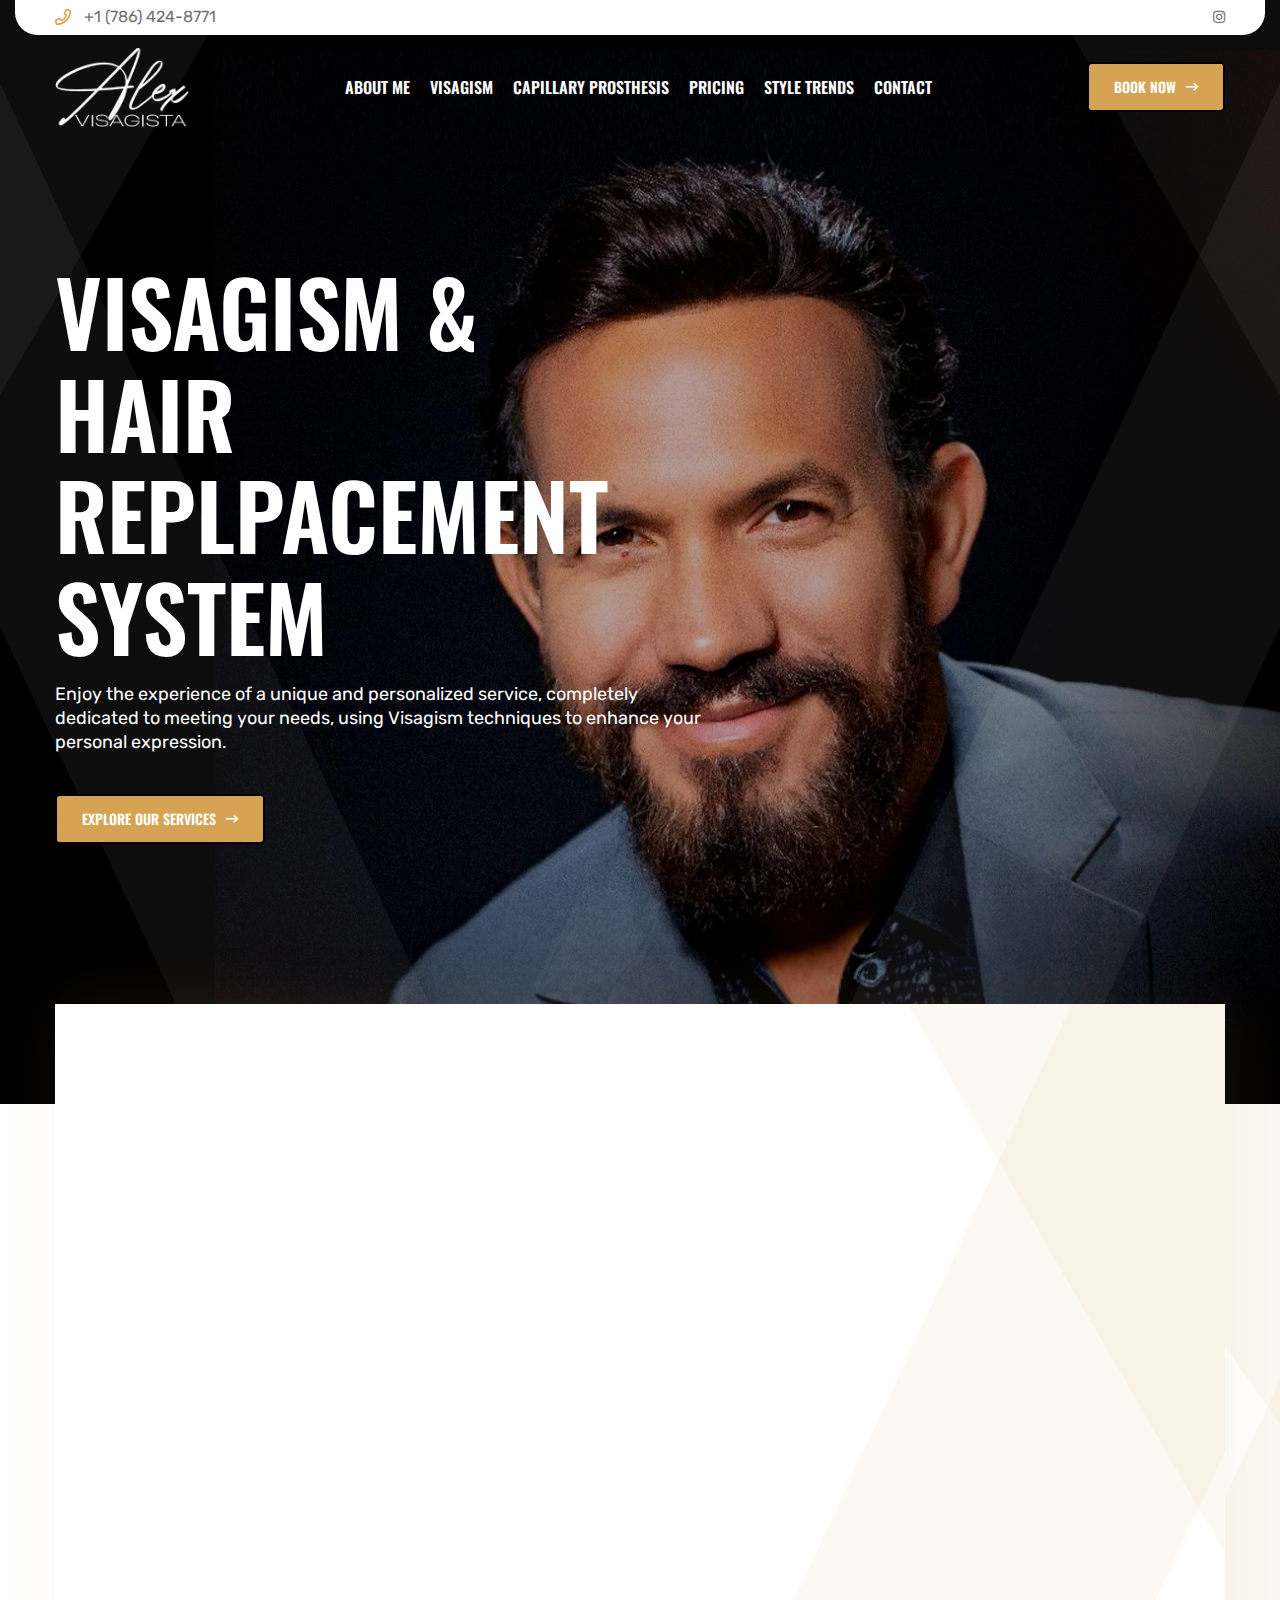
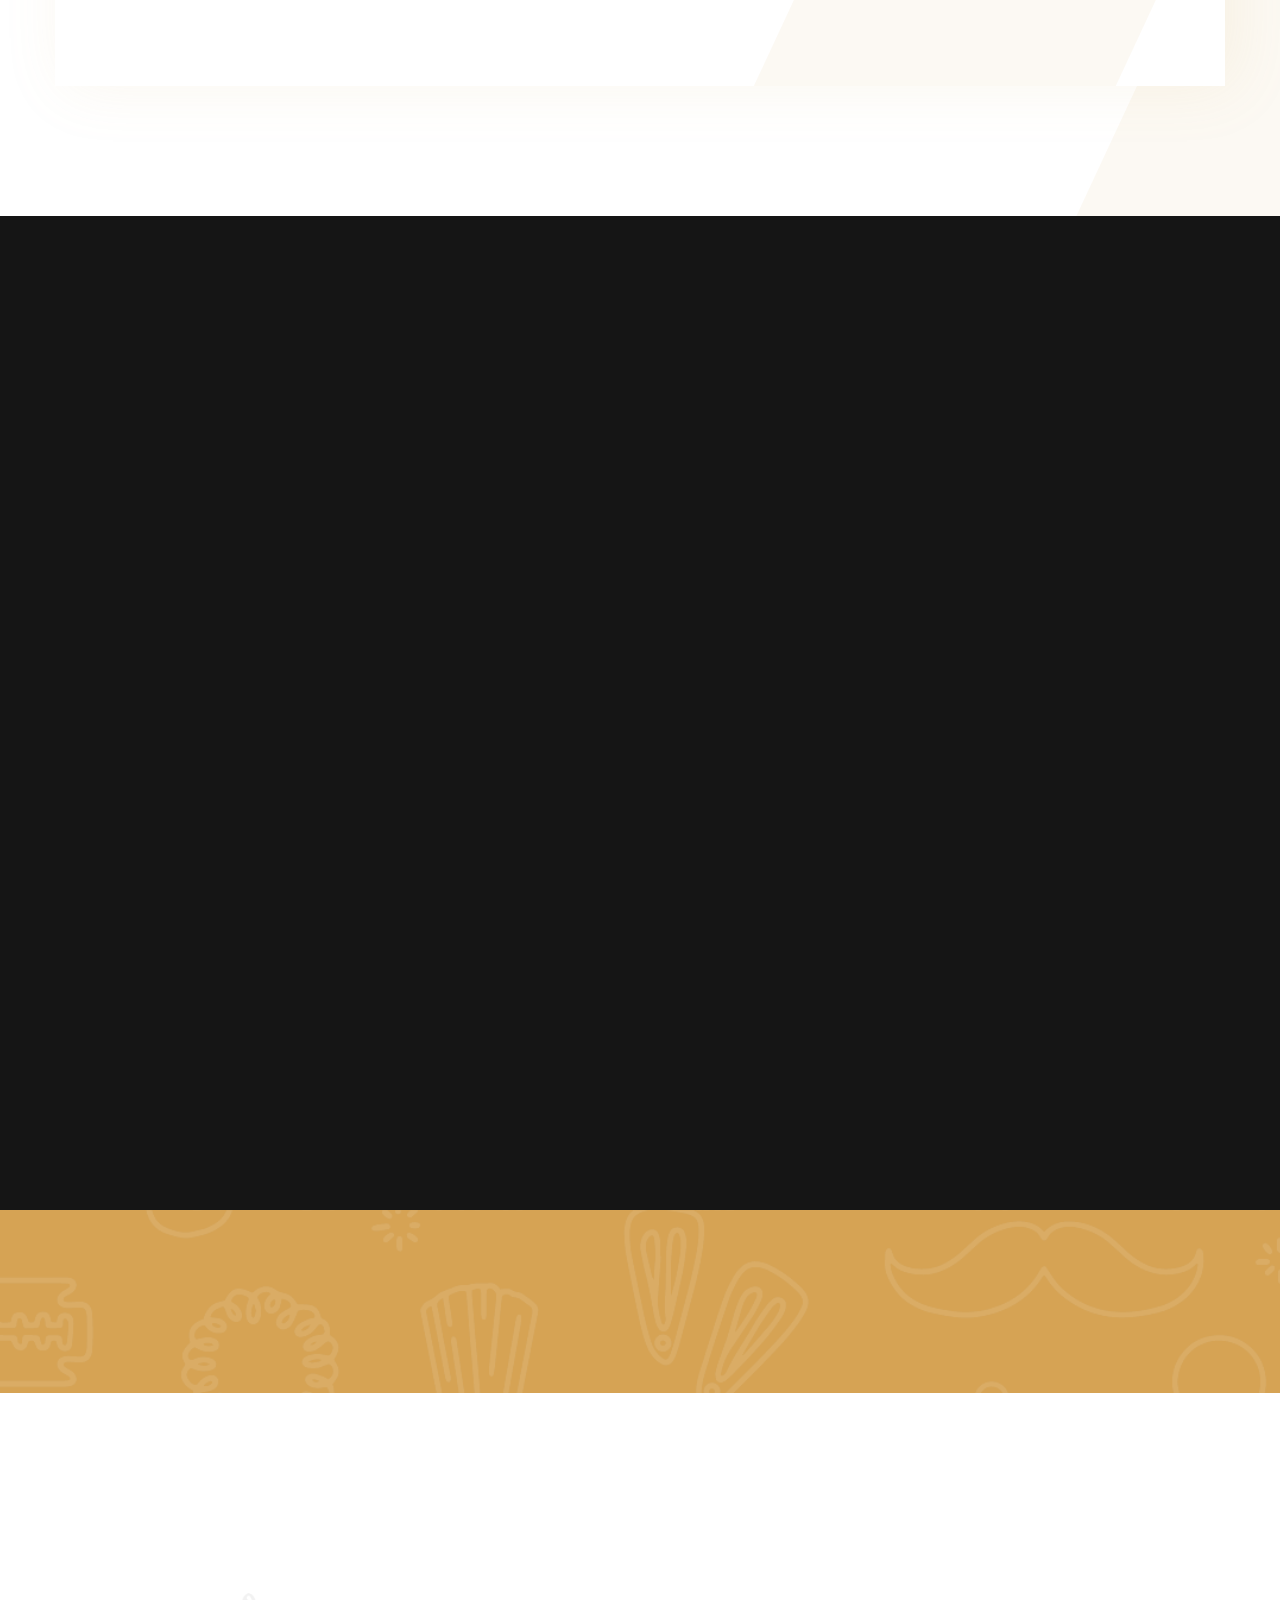
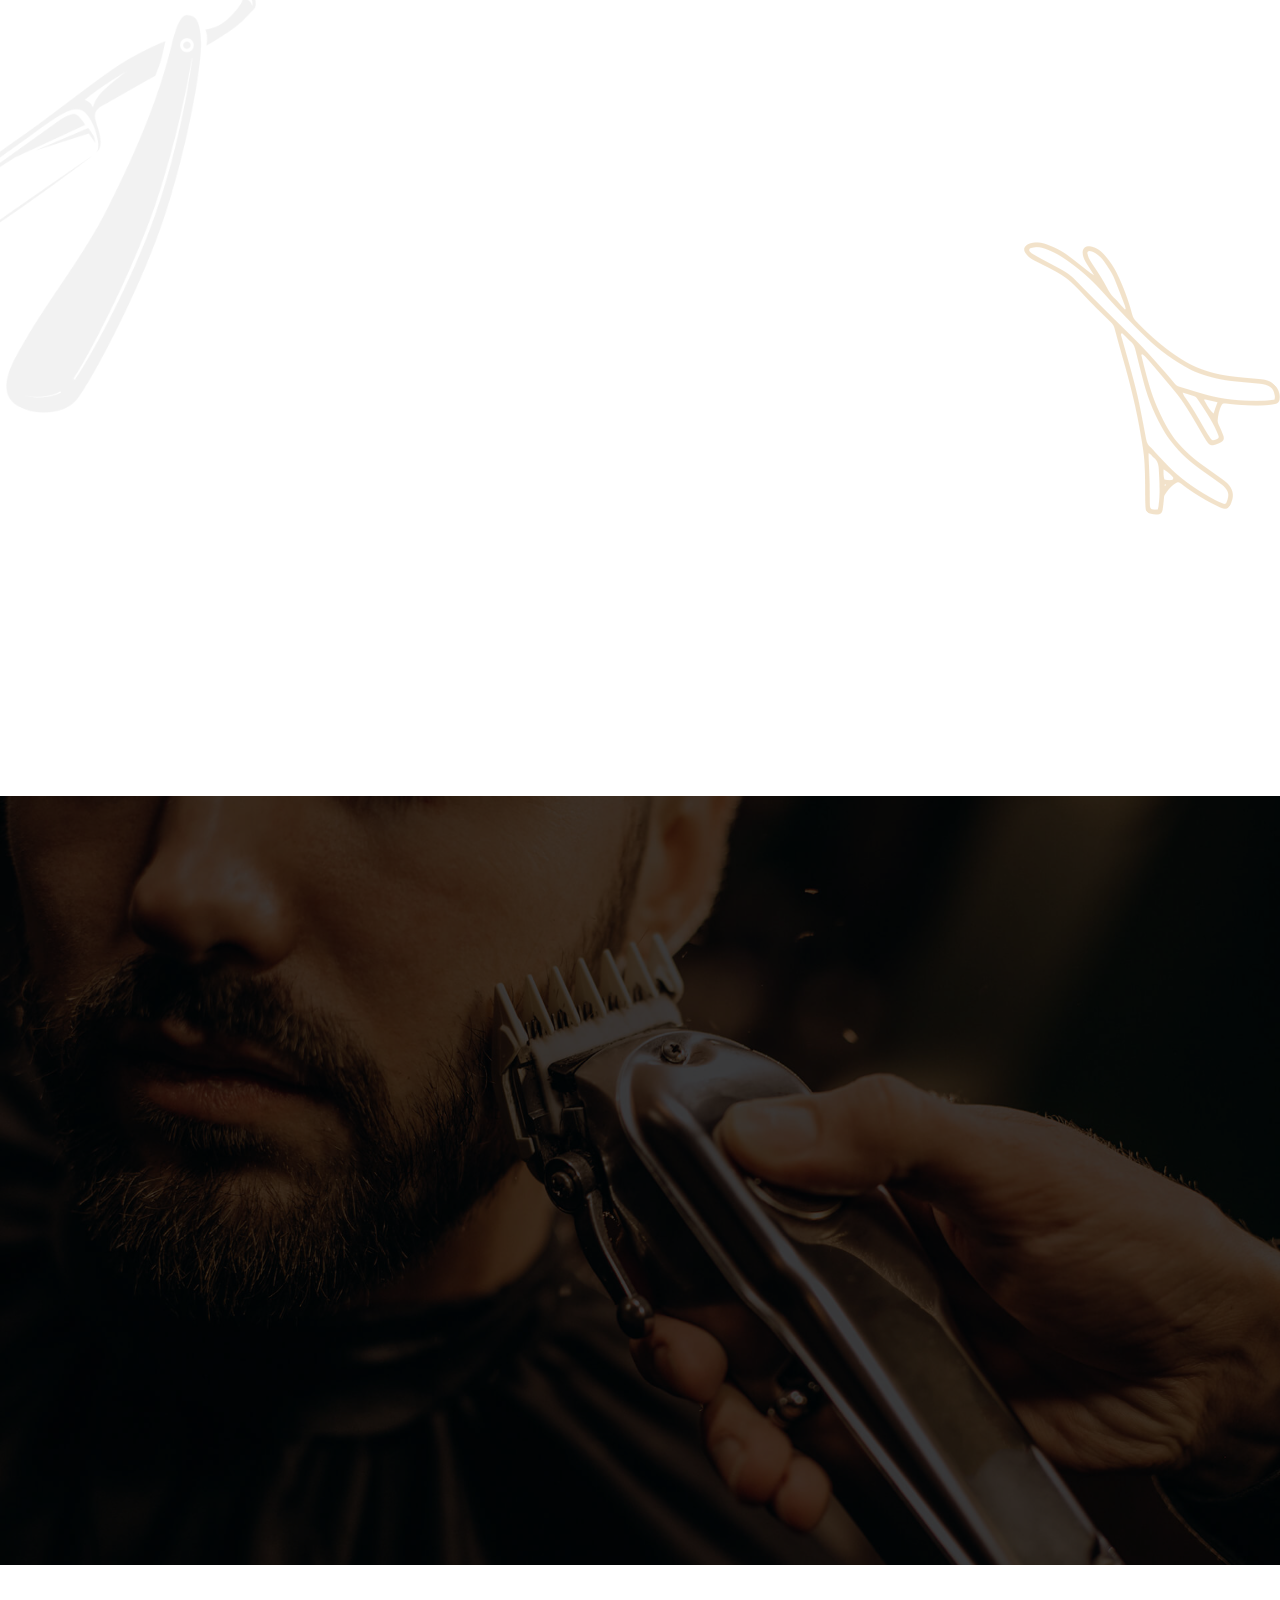
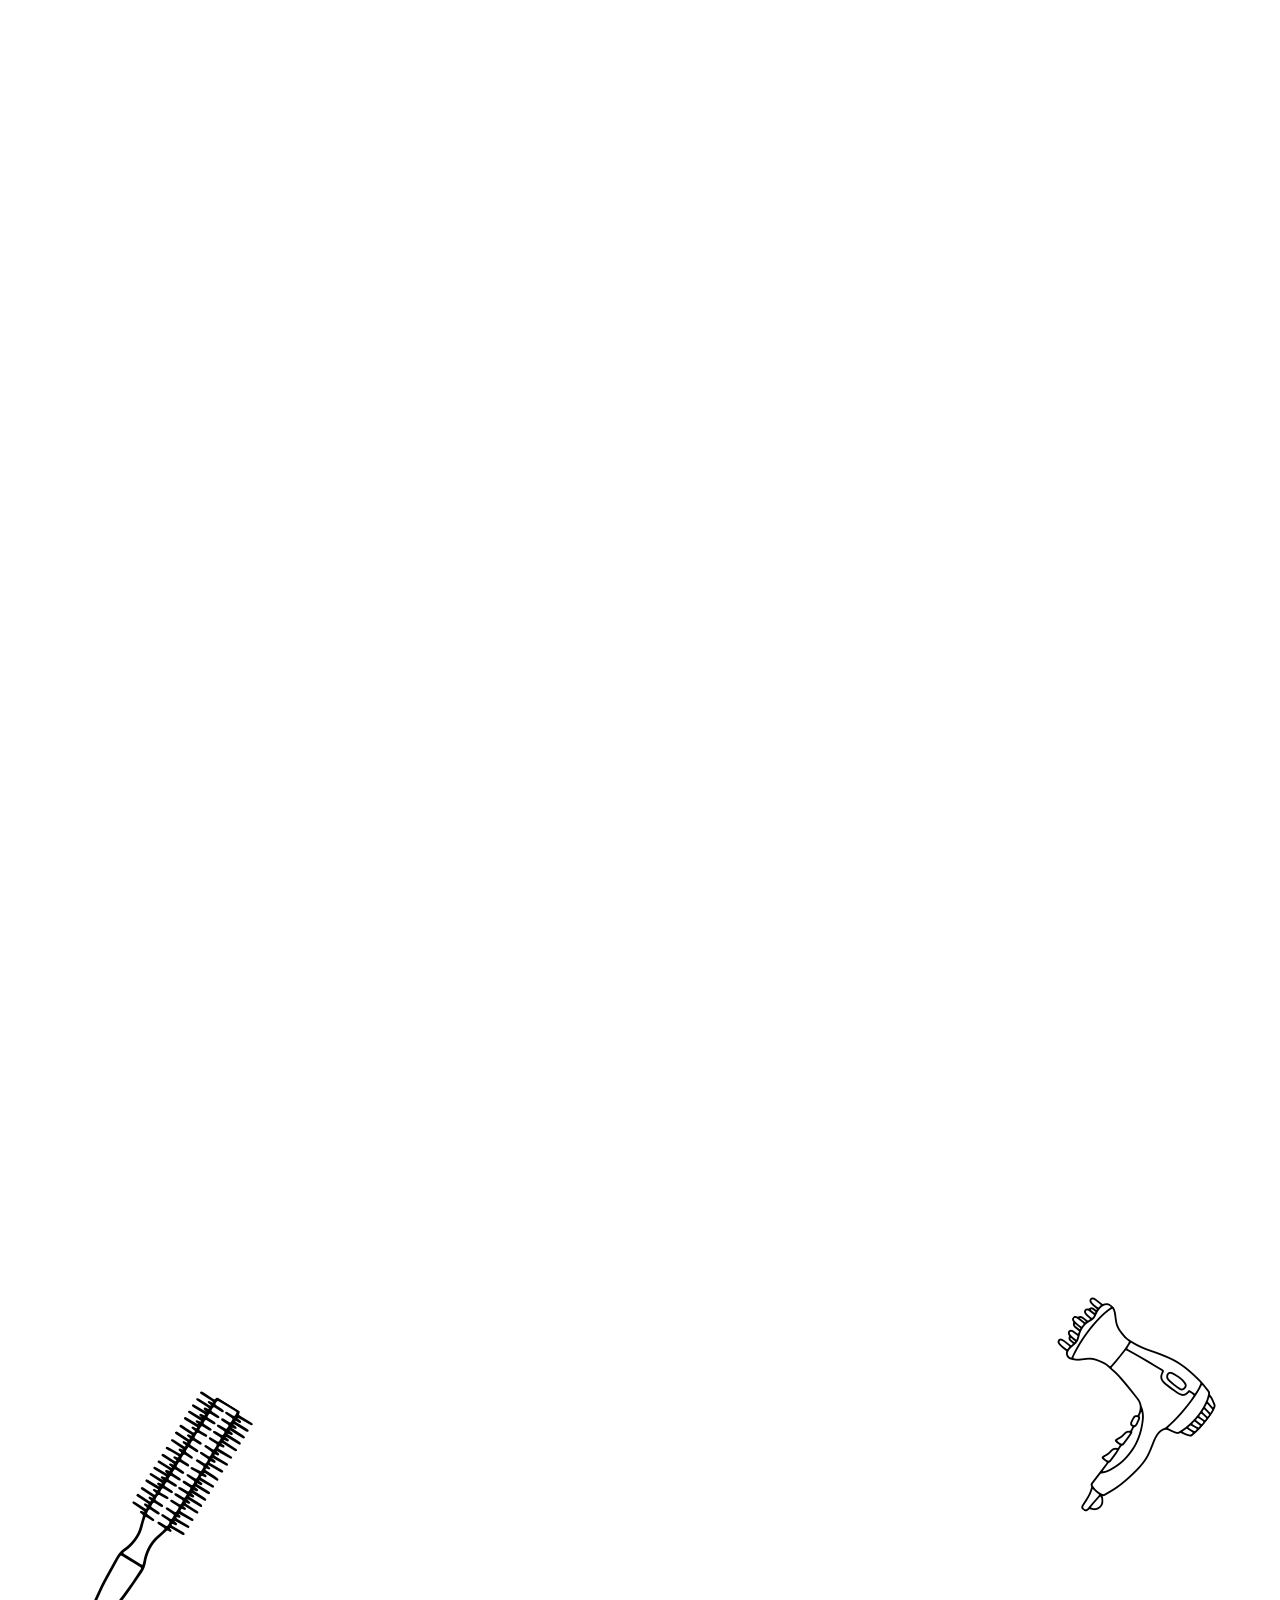
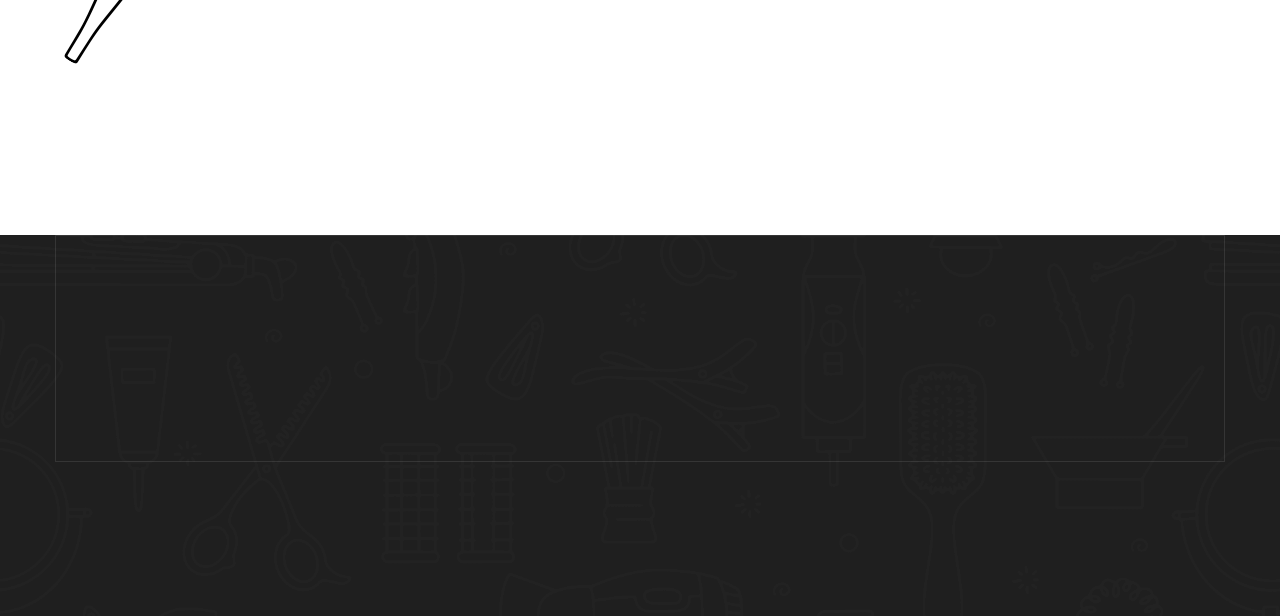
==== commit 80dab53c: "atualizações de fotos da tabela de preço" ====
--- a/alex_index.html
+++ b/alex_index.html
@@ -147,7 +147,7 @@
                         <div class="logo-outer">
 
                             <div class="logo">
-                                <a href="index.html"><img src="imagens/logo.png" alt="Logo" title="Logo"></a>
+                                <a href="alex_index.html"><img src="imagens/logo.png" alt="Logo" title="Logo"></a>
                             </div>
 
                         </div>
@@ -753,21 +753,81 @@
 
                                     </div>
 
+                                    
+
                                     <div class="price-item wow fadeInUp delay-0-4s">
 
                                         <div class="image">
 
+                                            <img src="assets/images/price/pp-image2.jpg" alt="Price">
+
+                                        </div>
+
+                                        <div class="content">
+
+                                            <h5>Beard Trim</h5>
+
+                                        </div>
+
+                                        <span class="price">$40</span>
+
+                                    </div>
+
+                                    <div class="price-item wow fadeInUp delay-0-4s">
+
+                                        <div class="image">
+
+                                            <img src="assets/images/price/pp-image1.jpg" alt="Price">
+
+                                        </div>
+
+                                        <div class="content">
+
+                                            <h5>Haircut and Beard Trim</h5>                                           
+
+                                        </div>
+
+                                        <span class="price">$60</span>
+
+                                    </div>
+
+                                </div>
+
+                                <div class="col-lg-4">
+
+                                    <div class="price-item wow fadeInUp delay-0-4s">
+
+                                        <div class="image">
+
+                                            <img src="assets/images/price/pp-image9.png" alt="Price">
+
+                                        </div>
+
+                                        <div class="content">
+
+                                            <h5>Women's Haircut</h5>
+
+                                        </div>
+
+                                        <span class="price">$60</span>
+
+                                    </div>
+                                    
+                                    <div class="price-item wow fadeInUp delay-0-4s">
+
+                                        <div class="image">
+
                                             <img src="assets/images/price/pp-image3.jpg" alt="Price">
 
                                         </div>
 
                                         <div class="content">
 
-                                            <h5>Women's Haircut</h5>
-
-                                        </div>
-
-                                        <span class="price">$60</span>
+                                            <h5>Hair Dye</h5>
+
+                                        </div>
+
+                                        <span class="price">$40</span>
 
                                     </div>
 
@@ -781,14 +841,22 @@
 
                                         <div class="content">
 
-                                            <h5>Beard Trim</h5>
-
-                                        </div>
-
-                                        <span class="price">$40</span>
+                                            <h5>Beard Dye</h5>
+
+                                        </div>
+
+                                        <span class="price">$25</span>
 
                                     </div>
 
+                                    
+
+                                    
+
+                                </div>
+
+                                <div class="col-lg-4">
+
                                     <div class="price-item wow fadeInUp delay-0-4s">
 
                                         <div class="image">
@@ -799,165 +867,419 @@
 
                                         <div class="content">
 
-                                            <h5>Haircut and Beard Trim</h5>                                           
-
-                                        </div>
-
-                                        <span class="price">$60</span>
+                                            <h5>Taper</h5>
+
+                                        </div>
+
+                                        <span class="price">$15</span>
 
                                     </div>
+                                    
+                                    <div class="price-item wow fadeInUp delay-0-4s">
+
+                                        <div class="image">
+
+                                            <img src="assets/images/price/pp-image10.png" alt="Price">
+
+                                        </div>
+
+                                        <div class="content">
+
+                                            <h5>Hair Replacement</h5>
+
+                                        </div>
+
+                                        <span class="price">$600</span>
+
+                                    </div>
+                                    
+                                    <div class="price-item wow fadeInUp delay-0-4s">
+
+                                        <div class="image">
+
+                                            <img src="assets/images/price/pp-image2.jpg" alt="Price">
+
+                                        </div>
+
+                                        <div class="content">
+
+                                            <h5>Hair Replacement Maintenance</h5>
+
+                                        </div>
+
+                                        <span class="price">$90</span>
+
+                                    </div>
 
                                 </div>
 
-                                <div class="col-lg-4">
-
-                                    <div class="price-item wow fadeInUp delay-0-4s">
-
-                                        <div class="image">
-
-                                            <img src="assets/images/price/pp-image3.jpg" alt="Price">
-
-                                        </div>
-
-                                        <div class="content">
-
-                                            <h5>Hair Dye</h5>
-
-                                        </div>
-
-                                        <span class="price">$40</span>
-
-                                    </div>
-
-                                    <div class="price-item wow fadeInUp delay-0-4s">
-
-                                        <div class="image">
-
-                                            <img src="assets/images/price/pp-image2.jpg" alt="Price">
-
-                                        </div>
-
-                                        <div class="content">
-
-                                            <h5>Beard Dye</h5>
-
-                                        </div>
-
-                                        <span class="price">$25</span>
-
-                                    </div>
-
-                                    <div class="price-item wow fadeInUp delay-0-4s">
-
-                                        <div class="image">
-
-                                            <img src="assets/images/price/pp-image1.jpg" alt="Price">
-
-                                        </div>
-
-                                        <div class="content">
-
-                                            <h5>Taper</h5>
-
-                                        </div>
-
-                                        <span class="price">$15</span>
-
-                                    </div>
-
-                                    <div class="price-item wow fadeInUp delay-0-4s">
-
-                                        <div class="image">
-
-                                            <img src="assets/images/price/pp-image1.jpg" alt="Price">
-
-                                        </div>
-
-                                        <div class="content">
-
-                                            <h5>Hair Replacement</h5>
-
-                                        </div>
-
-                                        <span class="price">$600</span>
-
-                                    </div>
+
+
+
+
+                            </div>
+
+
+
+                        </div>
+
+
+
+                    </div>
+
+                </div>
+
+            </div>
+
+        </section>
+
+        <!-- Pricing Plan Area End -->
+
+        
+
+        
+
+        <!-- Gallery Area Start -->
+
+        <section id="styleTrends" class="gallery-area rel z-1 pt-120 rpt-90 pb-100 rpb-70">
+
+            <div class="container">
+
+               <div class="row justify-content-between align-items-end mb-40">
+
+                    <div class="col-xl-8 col-lg-8">
+
+                        <div class="section-title mb-15 wow fadeInLeft delay-0-2s">
+
+                            <h2 class="title">Style Trends</h2>
+
+                            <p>While some trends come and go quickly, others endure and become timeless classics. The key to navigating style trends is to strike a balance between embracing what resonates with your personal style and experimenting with new ideas.</p>
+
+                        </div>
+
+                    </div>
+
+                    <div class="col-lg-4">
+
+                        <div class="section-header-btn text-lg-right mb-20 wow fadeInRight delay-0-2s">
+
+                            <a href="https://www.vagaro.com/alexsant/book-now" target="_blank" class="theme-btn">Book now <i class="far fa-long-arrow-right"></i></a>
+
+                        </div>
+
+                    </div>
+
+                </div>
+
+            </div>
+
+            <div class="container-fluid">
+
+                <div class="row">
+
+                    <div class="col-xl-6 col-md-8">
+
+                        <div class="gallery-item style-two wow fadeInUp delay-0-2s">
+
+                            <img src="assets/images/gellary/gallery-big1.jpg" alt="Gallery">
+
+                            <div class="gallery-content">
+
+                                <a href="assets/images/gellary/gallery-big1.jpg" class="icon"></a>
+
+                            </div>
+
+                        </div>
+
+                    </div>
+
+                    <div class="col-xl-3 col-md-4 col-sm-6">
+
+                        <div class="gallery-item style-two wow fadeInUp delay-0-4s">
+
+                            <img src="assets/images/gellary/gallery3.jpg" alt="Gallery">
+
+                            <div class="gallery-content">
+
+                                <a href="assets/images/gellary/gallery3.jpg" class="icon"></a>
+
+                            </div>
+
+                        </div>
+
+                    </div>
+
+                    <div class="col-xl-3 col-sm-6">
+
+                        <div class="gallery-item style-two wow fadeInUp delay-0-6s">
+
+                            <img src="assets/images/gellary/gallery5.jpg" alt="Gallery">
+
+                            <div class="gallery-content">
+
+                                <a href="assets/images/gellary/gallery5.jpg" class="icon"></a>
+
+                            </div>
+
+                        </div>
+
+                    </div>
+
+                    <div class="col-xl-3 col-sm-6">
+
+                        <div class="gallery-item style-two wow fadeInUp delay-0-2s">
+
+                            <img src="assets/images/gellary/gallery2.jpg" alt="Gallery">
+
+                            <div class="gallery-content">
+
+                                <a href="assets/images/gellary/gallery2.jpg" class="icon"></a>
+
+                            </div>
+
+                        </div>
+
+                    </div>
+
+                    <!----> <div class="col-xl-6 col-md-8 order-mo-2">
+
+                        <div class="gallery-item style-two wow fadeInUp delay-0-4s">
+
+                            <img src="assets/images/gellary/gallery-big3.jpg" alt="Gallery">
+
+                            <div class="gallery-content">
+
+                                <a href="assets/images/gellary/gallery-big3.jpg" class="icon"></a>
+
+                            </div>
+
+                        </div>
+
+                    </div> 
+
+                    <div class="col-xl-3 col-md-4 col-sm-6">
+
+                        <div class="gallery-item style-two wow fadeInUp delay-0-6s">
+
+                            <img src="assets/images/gellary/gallery4.jpg" alt="Gallery">
+
+                            <div class="gallery-content">
+
+                                <a href="assets/images/gellary/gallery4.jpg" class="icon"></a>
+
+                            </div>
+
+                        </div>
+
+                    </div>
+
+
+
+                </div>
+
+            </div>
+
+        </section>
+
+        <!-- Gallery Area End -->
+
+        
+
+        
+
+        <!-- Contact Section Start -->
+
+        <section id="contact" class="contact-area rel z-1 pb-100 "> <!-- pt-100 pb-100  testar esse padding quando retirar a parte dos reviews da página antes do footer-->
+
+            <div class="container-fluid">
+
+               <div class="row justify-content-center">
+
+                    <div class="col-xl-5 col-lg-6 col-md-8">
+
+                    </div>
+
+                </div>
+
+                <div class="contact-form-wrap">
+
+                   <div class="image wow fadeInUp delay-0-2s" style="background-image: url(assets/images/contact/left.jpg);"></div>
+
+                    <div class="bg-yellow bgs-cover wow fadeInUp delay-0-4s p-50" style="background-image: url(assets/images/contact/contact-bg.png);">
+
+                        <div class="row justify-content-center mb-35 text-white">
+
+                            <div class="col-lg-10">
+
+                                <div class="section-title text-white">
+
+                                    <h2 class="title">Make appointment</h2>
 
                                 </div>
 
-                                <div class="col-lg">
-
-                                    <div class="price-item wow fadeInUp delay-0-4s">
-
-                                        <div class="image">
-
-                                            <img src="assets/images/price/pp-image2.jpg" alt="Price">
-
-                                        </div>
-
-                                        <div class="content">
-
-                                            <h5>Hair Replacement Maintenance</h5>
-
-                                        </div>
-
-                                        <span class="price">$90</span>
-
-                                    </div>
-
-                                </div>
-
-
-
-
-
-                            </div>
-
-
-
-                        </div>
-
-
-
-                    </div>
+                                <p>A visit to the Alex is more than just a haircut; it’s an experience that leaves you feeling refreshed, confident, and ready to conquer the world. Skilled barbers like Alex know the art of crafting the perfect haircut and grooming your facial hair to perfection.</p>
+
+                                <p>Whether you’re looking for a classic, timeless style or a trendy, contemporary look, Alex is there to bring your vision to life. Plus, it’s a chance to unwind, relax, and indulge in a bit of self-care.</p>
+
+                                <p>So, why delay? Make that appointment now and step out of the Alex’s chair looking and feeling your absolute best. Your next great haircut adventure awaits!</p>
+
+                                <ul>
+
+                                    <li>
+
+                                        <i class="far fa-map-marker-alt"></i>
+
+                                        <span>7501 Wiles Rd Unit 107B suite 1 Coral Springs, FL 33067</span>
+
+                                    </li>
+
+                                    <li>
+
+                                        <i class="far fa-phone"></i>
+
+                                        <a href="calto:+1 (786) 424-8771">+1 (786) 424-8771</a>
+
+                                    </li>
+
+                                </ul>
+
+                            </div>
+
+                        </div>
+
+                        
+
+                    </div>
+
+                   <div class="image wow fadeInUp delay-0-6s" style="background-image: url(assets/images/contact/right.jpg);"></div>
 
                 </div>
 
             </div>
 
+            <div class="contact-shapes">
+
+                <img class="shape-one" src="assets/images/shapes/contact-one.png" alt="Shape">
+
+                <img class="shape-two" src="assets/images/shapes/contact-two.png" alt="Shape">
+
+            </div>
+
         </section>
 
-        <!-- Pricing Plan Area End -->
-
-        
-
-        
-
-        <!-- Gallery Area Start -->
-
-        <section id="styleTrends" class="gallery-area rel z-1 pt-120 rpt-90 pb-100 rpb-70">
+        <!-- Contact Section End -->
+
+        
+
+        
+
+        
+
+        
+
+        
+
+        
+
+        <!-- Testimonial Area Start x
+
+        <section class="testimonial-area pt-100 pb-100" style="background:#fff">
 
             <div class="container">
 
-               <div class="row justify-content-between align-items-end mb-40">
-
-                    <div class="col-xl-8 col-lg-8">
-
-                        <div class="section-title mb-15 wow fadeInLeft delay-0-2s">
-
-                            <h2 class="title">Style Trends</h2>
-
-                            <p>While some trends come and go quickly, others endure and become timeless classics. The key to navigating style trends is to strike a balance between embracing what resonates with your personal style and experimenting with new ideas.</p>
-
-                        </div>
-
-                    </div>
-
-                    <div class="col-lg-4">
-
-                        <div class="section-header-btn text-lg-right mb-20 wow fadeInRight delay-0-2s">
-
-                            <a href="https://www.vagaro.com/alexsant/book-now" target="_blank" class="theme-btn">Book now <i class="far fa-long-arrow-right"></i></a>
+               <div class="row justify-content-center">
+
+                    <div class="col-xl-5 col-lg-6 col-md-8">
+
+                        <div class="section-title text-center mb-50 wow fadeInUp delay-0-2s">
+
+                            <h2 class="title">What our clients say</h2>
+
+                            <p>Sit amet consectetur adipiscing elit sed do eiusmod tempor incididunt labore dolore magna aliqua suspendisse</p>
+
+                        </div>
+
+                    </div>
+
+                </div>
+
+                <div class="testimonial-wrap">
+
+                    <div class="testimonial-item wow fadeInUp delay-0-2s">
+
+                        <div class="image">
+
+                            <img src="assets/images/testimonials/testimonial1.jpg" alt="Author">
+
+                        </div>
+
+                        <div class="description">
+
+                            <p>Quis autem vel eum iure repreh enderit quin voluptate velit esse quam nihil molestiae consequa tur veillumqus dolore fugiat quo voluptas pariatuLorem psum</p>
+
+                            <h4>Donald A. Guthrie</h4>
+
+                            <span class="designation">Senior Manager</span>
+
+                        </div>
+
+                    </div>
+
+                    <div class="testimonial-item wow fadeInUp delay-0-4s">
+
+                        <div class="image">
+
+                            <img src="assets/images/testimonials/testimonial2.jpg" alt="Author">
+
+                        </div>
+
+                        <div class="description">
+
+                            <p>Sed ut perspiciatis unde omnis natus error sit voluac cusantium doloremque laudantium totame rem aperiam eaque quae abillo inventore veritatis et quase</p>
+
+                            <h4>Justin D. Thompson</h4>
+
+                            <span class="designation">Senior Manager</span>
+
+                        </div>
+
+                    </div>
+
+                    <div class="testimonial-item wow fadeInUp delay-0-2s">
+
+                        <div class="image">
+
+                            <img src="assets/images/testimonials/testimonial1.jpg" alt="Author">
+
+                        </div>
+
+                        <div class="description">
+
+                            <p>Quis autem vel eum iure repreh enderit quin voluptate velit esse quam nihil molestiae consequa tur veillumqus dolore fugiat quo voluptas pariatuLorem psum</p>
+
+                            <h4>Donald A. Guthrie</h4>
+
+                            <span class="designation">Senior Manager</span>
+
+                        </div>
+
+                    </div>
+
+                    <div class="testimonial-item wow fadeInUp delay-0-4s">
+
+                        <div class="image">
+
+                            <img src="assets/images/testimonials/testimonial2.jpg" alt="Author">
+
+                        </div>
+
+                        <div class="description">
+
+                            <p>Sed ut perspiciatis unde omnis natus error sit voluac cusantium doloremque laudantium totame rem aperiam eaque quae abillo inventore veritatis et quase</p>
+
+                            <h4>Justin D. Thompson</h4>
+
+                            <span class="designation">Senior Manager</span>
 
                         </div>
 
@@ -967,396 +1289,80 @@
 
             </div>
 
-            <div class="container-fluid">
-
-                <div class="row">
-
-                    <div class="col-xl-6 col-md-8">
-
-                        <div class="gallery-item style-two wow fadeInUp delay-0-2s">
-
-                            <img src="assets/images/gellary/gallery-big1.jpg" alt="Gallery">
-
-                            <div class="gallery-content">
-
-                                <a href="assets/images/gellary/gallery-big1.jpg" class="icon"></a>
-
-                            </div>
-
-                        </div>
-
-                    </div>
-
-                    <div class="col-xl-3 col-md-4 col-sm-6">
-
-                        <div class="gallery-item style-two wow fadeInUp delay-0-4s">
-
-                            <img src="assets/images/gellary/gallery3.jpg" alt="Gallery">
-
-                            <div class="gallery-content">
-
-                                <a href="assets/images/gellary/gallery3.jpg" class="icon"></a>
-
-                            </div>
-
-                        </div>
-
-                    </div>
-
-                    <div class="col-xl-3 col-sm-6">
-
-                        <div class="gallery-item style-two wow fadeInUp delay-0-6s">
-
-                            <img src="assets/images/gellary/gallery5.jpg" alt="Gallery">
-
-                            <div class="gallery-content">
-
-                                <a href="assets/images/gellary/gallery5.jpg" class="icon"></a>
-
-                            </div>
-
-                        </div>
-
-                    </div>
-
-                    <div class="col-xl-3 col-sm-6">
-
-                        <div class="gallery-item style-two wow fadeInUp delay-0-2s">
-
-                            <img src="assets/images/gellary/gallery2.jpg" alt="Gallery">
-
-                            <div class="gallery-content">
-
-                                <a href="assets/images/gellary/gallery2.jpg" class="icon"></a>
-
-                            </div>
-
-                        </div>
-
-                    </div>
-
-                    <div class="col-xl-6 col-md-8 order-mo-2">
-
-                        <div class="gallery-item style-two wow fadeInUp delay-0-4s">
-
-                            <img src="assets/images/gellary/gallery-big2.jpg" alt="Gallery">
-
-                            <div class="gallery-content">
-
-                                <a href="assets/images/gellary/gallery-big2.jpg" class="icon"></a>
-
-                            </div>
-
-                        </div>
-
-                    </div>
-
-                    <div class="col-xl-3 col-md-4 col-sm-6">
-
-                        <div class="gallery-item style-two wow fadeInUp delay-0-6s">
-
-                            <img src="assets/images/gellary/gallery4.jpg" alt="Gallery">
-
-                            <div class="gallery-content">
-
-                                <a href="assets/images/gellary/gallery4.jpg" class="icon"></a>
-
-                            </div>
-
-                        </div>
-
-                    </div>
-
-
+        </section>
+
+        Testimonial Area End -->
+
+        
+
+        
+
+        
+
+        <!-- Footer Area Start -->
+
+        <footer class="main-footer bg-black bgs-cover text-white pb-30" style="background-image: url(assets/images/background/footer.png);">
+
+            <div class="container">
+
+                <div class="footer-logo-newsletter mb-70">
+
+                    <div class="footer-logo wow fadeInLeft delay-0-2s">
+
+                        <a href="index.html"><img src="imagens/logo.png" height="80" alt="Logo"></a>
+
+                    </div>
+
+                    <div class="footer-newsletter wow fadeInRight delay-0-4s">
+
+
+
+                        <h5 class="footer-title">Contact Us</h5>
+
+                        <ul>
+
+                            <li>
+
+                                <i class="far fa-map-marker-alt"></i>
+
+                                <span>7501 Wiles Rd Unit 107B suite 1 Coral Springs, FL 33067</span>
+
+                            </li>
+
+                            <li>
+
+                                <i class="far fa-phone"></i>
+
+                                <a href="callto:+1 (786) 424-8771">+1 (786) 424-8771</a>
+
+                            </li>
+
+                            <li>
+
+                                <i class="far fa-clock"></i>
+
+                                <span>Tue - Sat : 10:00 AM - 19:00 PM Sunday - Monday : Closed</span>
+
+                            </li>
+
+                        </ul>
+
+
+
+
+
+                    </div>
+
+                </div>
+
+                <div class="copyright-area bg-black-two border-0 text-center p-15 mt-15 wow fadeInUp delay-0-4s">
+
+                    <p>Copyright © 2024 <a href="index.html"></a>. All Rights Reserved.</p>
 
                 </div>
 
             </div>
 
-        </section>
-
-        <!-- Gallery Area End -->
-
-        
-
-        
-
-        <!-- Contact Section Start -->
-
-        <section id="contact" class="contact-area rel z-1 pb-100 "> <!-- pt-100 pb-100  testar esse padding quando retirar a parte dos reviews da página antes do footer-->
-
-            <div class="container-fluid">
-
-               <div class="row justify-content-center">
-
-                    <div class="col-xl-5 col-lg-6 col-md-8">
-
-                    </div>
-
-                </div>
-
-                <div class="contact-form-wrap">
-
-                   <div class="image wow fadeInUp delay-0-2s" style="background-image: url(assets/images/contact/left.jpg);"></div>
-
-                    <div class="bg-yellow bgs-cover wow fadeInUp delay-0-4s p-50" style="background-image: url(assets/images/contact/contact-bg.png);">
-
-                        <div class="row justify-content-center mb-35 text-white">
-
-                            <div class="col-lg-10">
-
-                                <div class="section-title text-white">
-
-                                    <h2 class="title">Make appointment</h2>
-
-                                </div>
-
-                                <p>A visit to the Alex is more than just a haircut; it’s an experience that leaves you feeling refreshed, confident, and ready to conquer the world. Skilled barbers like Alex know the art of crafting the perfect haircut and grooming your facial hair to perfection.</p>
-
-                                <p>Whether you’re looking for a classic, timeless style or a trendy, contemporary look, Alex is there to bring your vision to life. Plus, it’s a chance to unwind, relax, and indulge in a bit of self-care.</p>
-
-                                <p>So, why delay? Make that appointment now and step out of the Alex’s chair looking and feeling your absolute best. Your next great haircut adventure awaits!</p>
-
-                                <ul>
-
-                                    <li>
-
-                                        <i class="far fa-map-marker-alt"></i>
-
-                                        <span>7501 Wiles Rd Unit 107B suite 1 Coral Springs, FL 33067</span>
-
-                                    </li>
-
-                                    <li>
-
-                                        <i class="far fa-phone"></i>
-
-                                        <a href="calto:+1 (786) 424-8771">+1 (786) 424-8771</a>
-
-                                    </li>
-
-                                </ul>
-
-                            </div>
-
-                        </div>
-
-                        
-
-                    </div>
-
-                   <div class="image wow fadeInUp delay-0-6s" style="background-image: url(assets/images/contact/right.jpg);"></div>
-
-                </div>
-
-            </div>
-
-            <div class="contact-shapes">
-
-                <img class="shape-one" src="assets/images/shapes/contact-one.png" alt="Shape">
-
-                <img class="shape-two" src="assets/images/shapes/contact-two.png" alt="Shape">
-
-            </div>
-
-        </section>
-
-        <!-- Contact Section End -->
-
-        
-
-        
-
-        
-
-        
-
-        
-
-        
-
-        <!-- Testimonial Area Start x
-
-        <section class="testimonial-area pt-100 pb-100" style="background:#fff">
-
-            <div class="container">
-
-               <div class="row justify-content-center">
-
-                    <div class="col-xl-5 col-lg-6 col-md-8">
-
-                        <div class="section-title text-center mb-50 wow fadeInUp delay-0-2s">
-
-                            <h2 class="title">What our clients say</h2>
-
-                            <p>Sit amet consectetur adipiscing elit sed do eiusmod tempor incididunt labore dolore magna aliqua suspendisse</p>
-
-                        </div>
-
-                    </div>
-
-                </div>
-
-                <div class="testimonial-wrap">
-
-                    <div class="testimonial-item wow fadeInUp delay-0-2s">
-
-                        <div class="image">
-
-                            <img src="assets/images/testimonials/testimonial1.jpg" alt="Author">
-
-                        </div>
-
-                        <div class="description">
-
-                            <p>Quis autem vel eum iure repreh enderit quin voluptate velit esse quam nihil molestiae consequa tur veillumqus dolore fugiat quo voluptas pariatuLorem psum</p>
-
-                            <h4>Donald A. Guthrie</h4>
-
-                            <span class="designation">Senior Manager</span>
-
-                        </div>
-
-                    </div>
-
-                    <div class="testimonial-item wow fadeInUp delay-0-4s">
-
-                        <div class="image">
-
-                            <img src="assets/images/testimonials/testimonial2.jpg" alt="Author">
-
-                        </div>
-
-                        <div class="description">
-
-                            <p>Sed ut perspiciatis unde omnis natus error sit voluac cusantium doloremque laudantium totame rem aperiam eaque quae abillo inventore veritatis et quase</p>
-
-                            <h4>Justin D. Thompson</h4>
-
-                            <span class="designation">Senior Manager</span>
-
-                        </div>
-
-                    </div>
-
-                    <div class="testimonial-item wow fadeInUp delay-0-2s">
-
-                        <div class="image">
-
-                            <img src="assets/images/testimonials/testimonial1.jpg" alt="Author">
-
-                        </div>
-
-                        <div class="description">
-
-                            <p>Quis autem vel eum iure repreh enderit quin voluptate velit esse quam nihil molestiae consequa tur veillumqus dolore fugiat quo voluptas pariatuLorem psum</p>
-
-                            <h4>Donald A. Guthrie</h4>
-
-                            <span class="designation">Senior Manager</span>
-
-                        </div>
-
-                    </div>
-
-                    <div class="testimonial-item wow fadeInUp delay-0-4s">
-
-                        <div class="image">
-
-                            <img src="assets/images/testimonials/testimonial2.jpg" alt="Author">
-
-                        </div>
-
-                        <div class="description">
-
-                            <p>Sed ut perspiciatis unde omnis natus error sit voluac cusantium doloremque laudantium totame rem aperiam eaque quae abillo inventore veritatis et quase</p>
-
-                            <h4>Justin D. Thompson</h4>
-
-                            <span class="designation">Senior Manager</span>
-
-                        </div>
-
-                    </div>
-
-                </div>
-
-            </div>
-
-        </section>
-
-        Testimonial Area End -->
-
-        
-
-        
-
-        
-
-        <!-- Footer Area Start -->
-
-        <footer class="main-footer bg-black bgs-cover text-white pb-30" style="background-image: url(assets/images/background/footer.png);">
-
-            <div class="container">
-
-                <div class="footer-logo-newsletter mb-70">
-
-                    <div class="footer-logo wow fadeInLeft delay-0-2s">
-
-                        <a href="index.html"><img src="imagens/logo.png" height="80" alt="Logo"></a>
-
-                    </div>
-
-                    <div class="footer-newsletter wow fadeInRight delay-0-4s">
-
-
-
-                        <h5 class="footer-title">Contact Us</h5>
-
-                        <ul>
-
-                            <li>
-
-                                <i class="far fa-map-marker-alt"></i>
-
-                                <span>7501 Wiles Rd Unit 107B suite 1 Coral Springs, FL 33067</span>
-
-                            </li>
-
-                            <li>
-
-                                <i class="far fa-phone"></i>
-
-                                <a href="callto:+1 (786) 424-8771">+1 (786) 424-8771</a>
-
-                            </li>
-
-                            <li>
-
-                                <i class="far fa-clock"></i>
-
-                                <span>Tue - Sat : 10:00 AM - 19:00 PM Sunday - Monday : Closed</span>
-
-                            </li>
-
-                        </ul>
-
-
-
-
-
-                    </div>
-
-                </div>
-
-                <div class="copyright-area bg-black-two border-0 text-center p-15 mt-15 wow fadeInUp delay-0-4s">
-
-                    <p>Copyright © 2024 <a href="index.html"></a>. All Rights Reserved.</p>
-
-                </div>
-
-            </div>
-
         </footer>
 
         <a id="mobbtn" href="https://www.vagaro.com/alexsant/book-now" target="_blank" class="theme-btn">Book now <i class="far fa-long-arrow-right"></i></a>
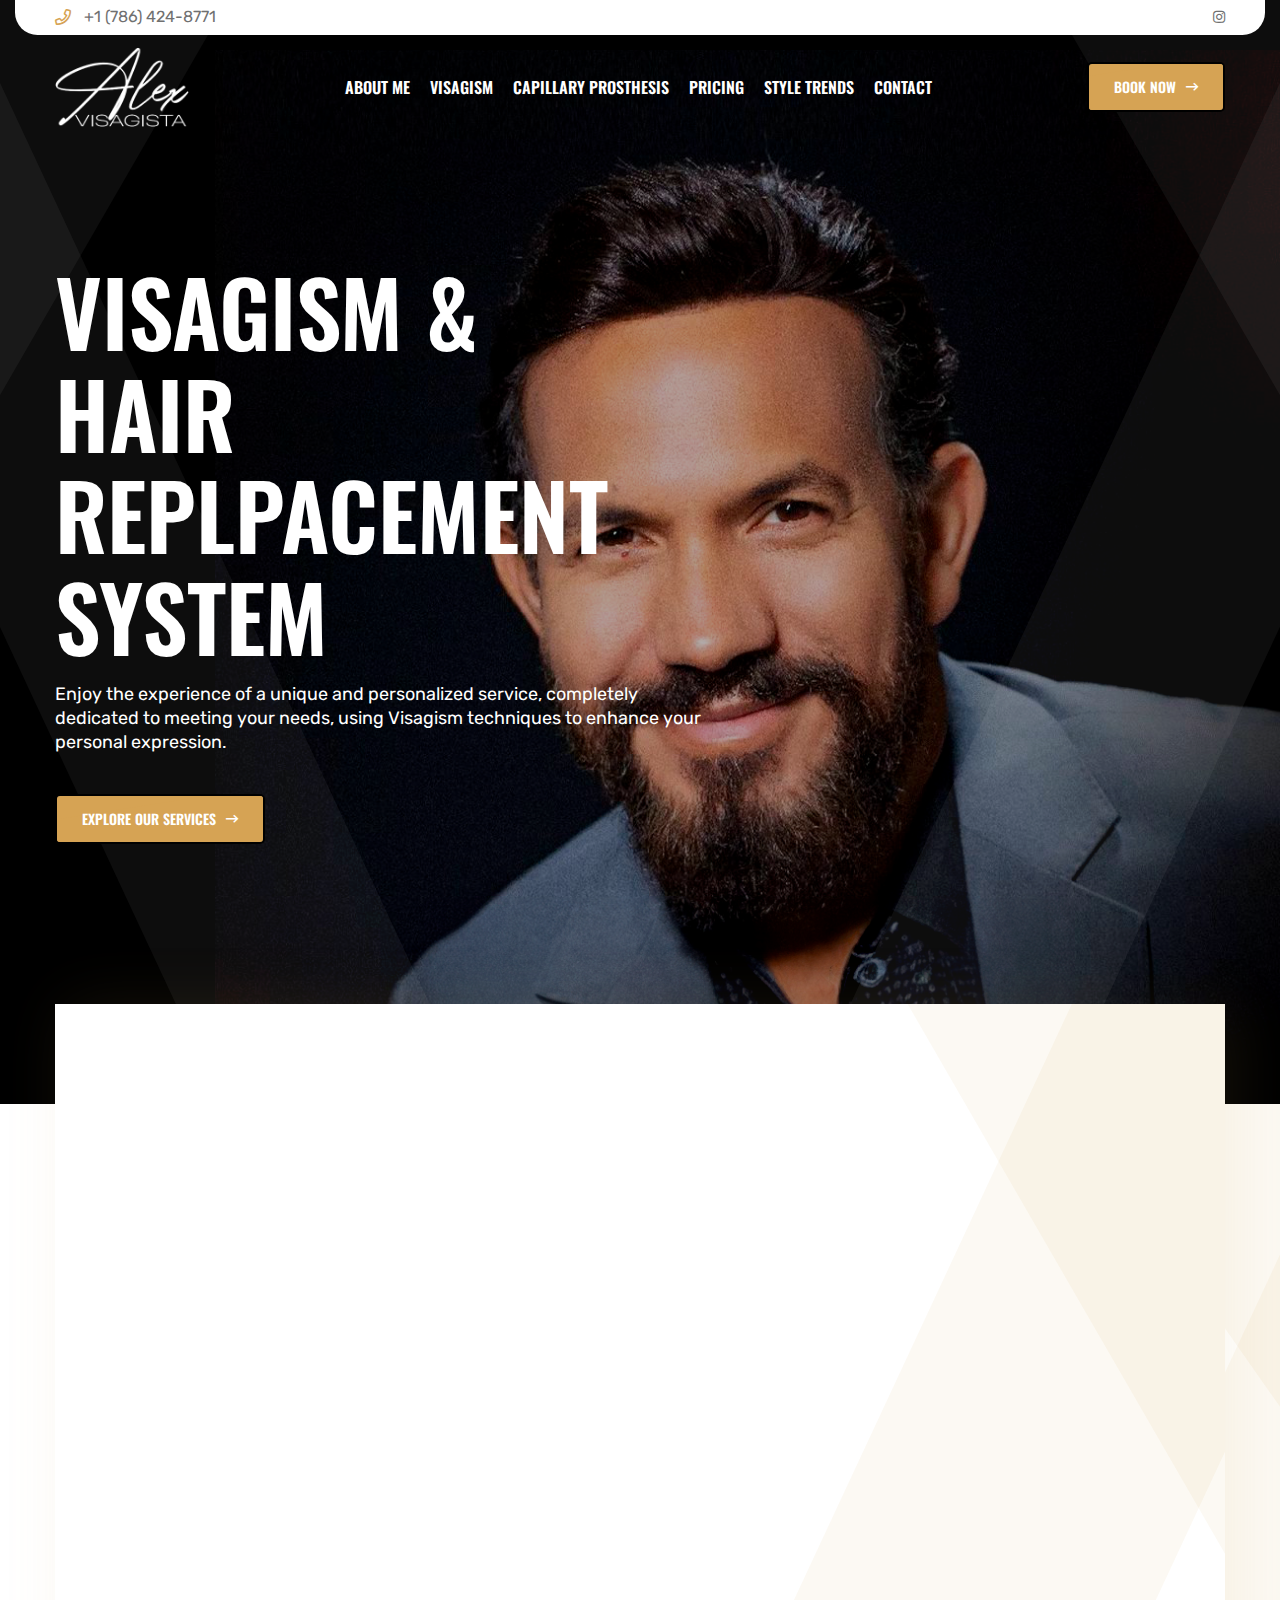
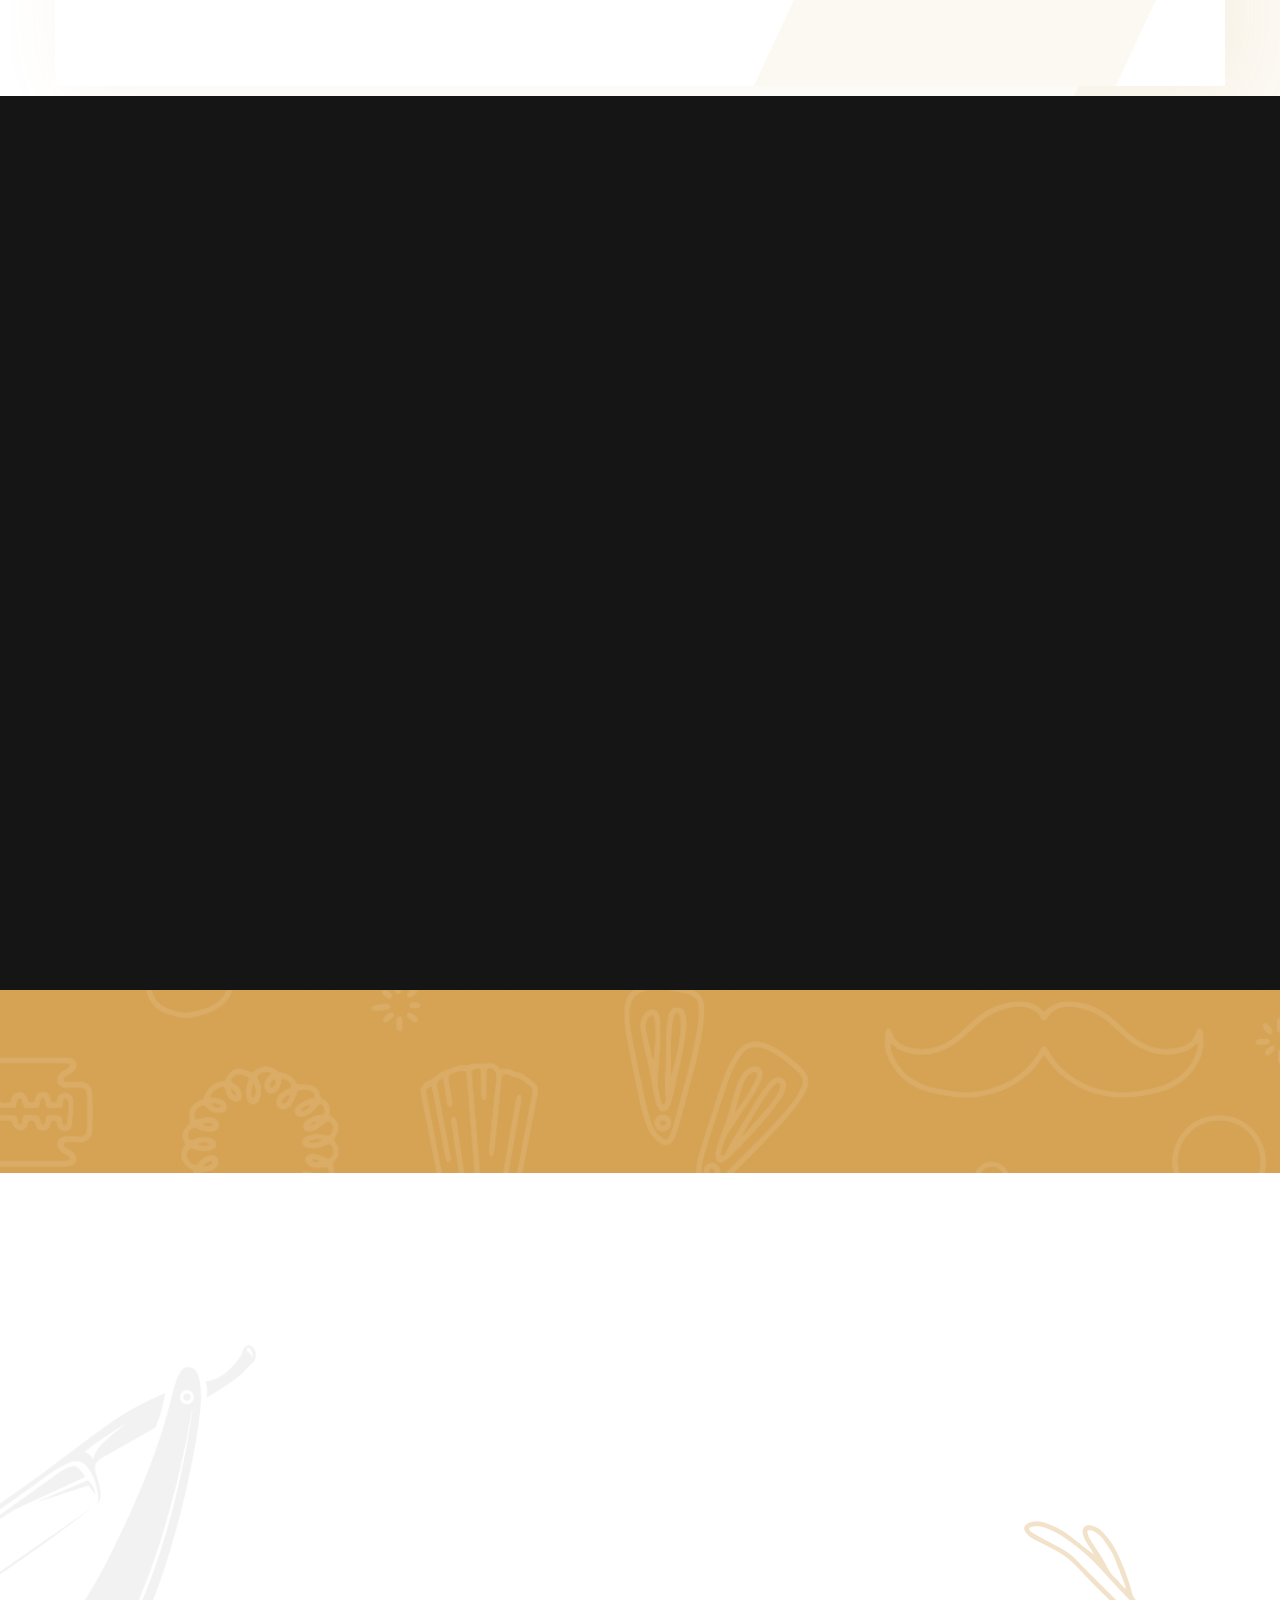
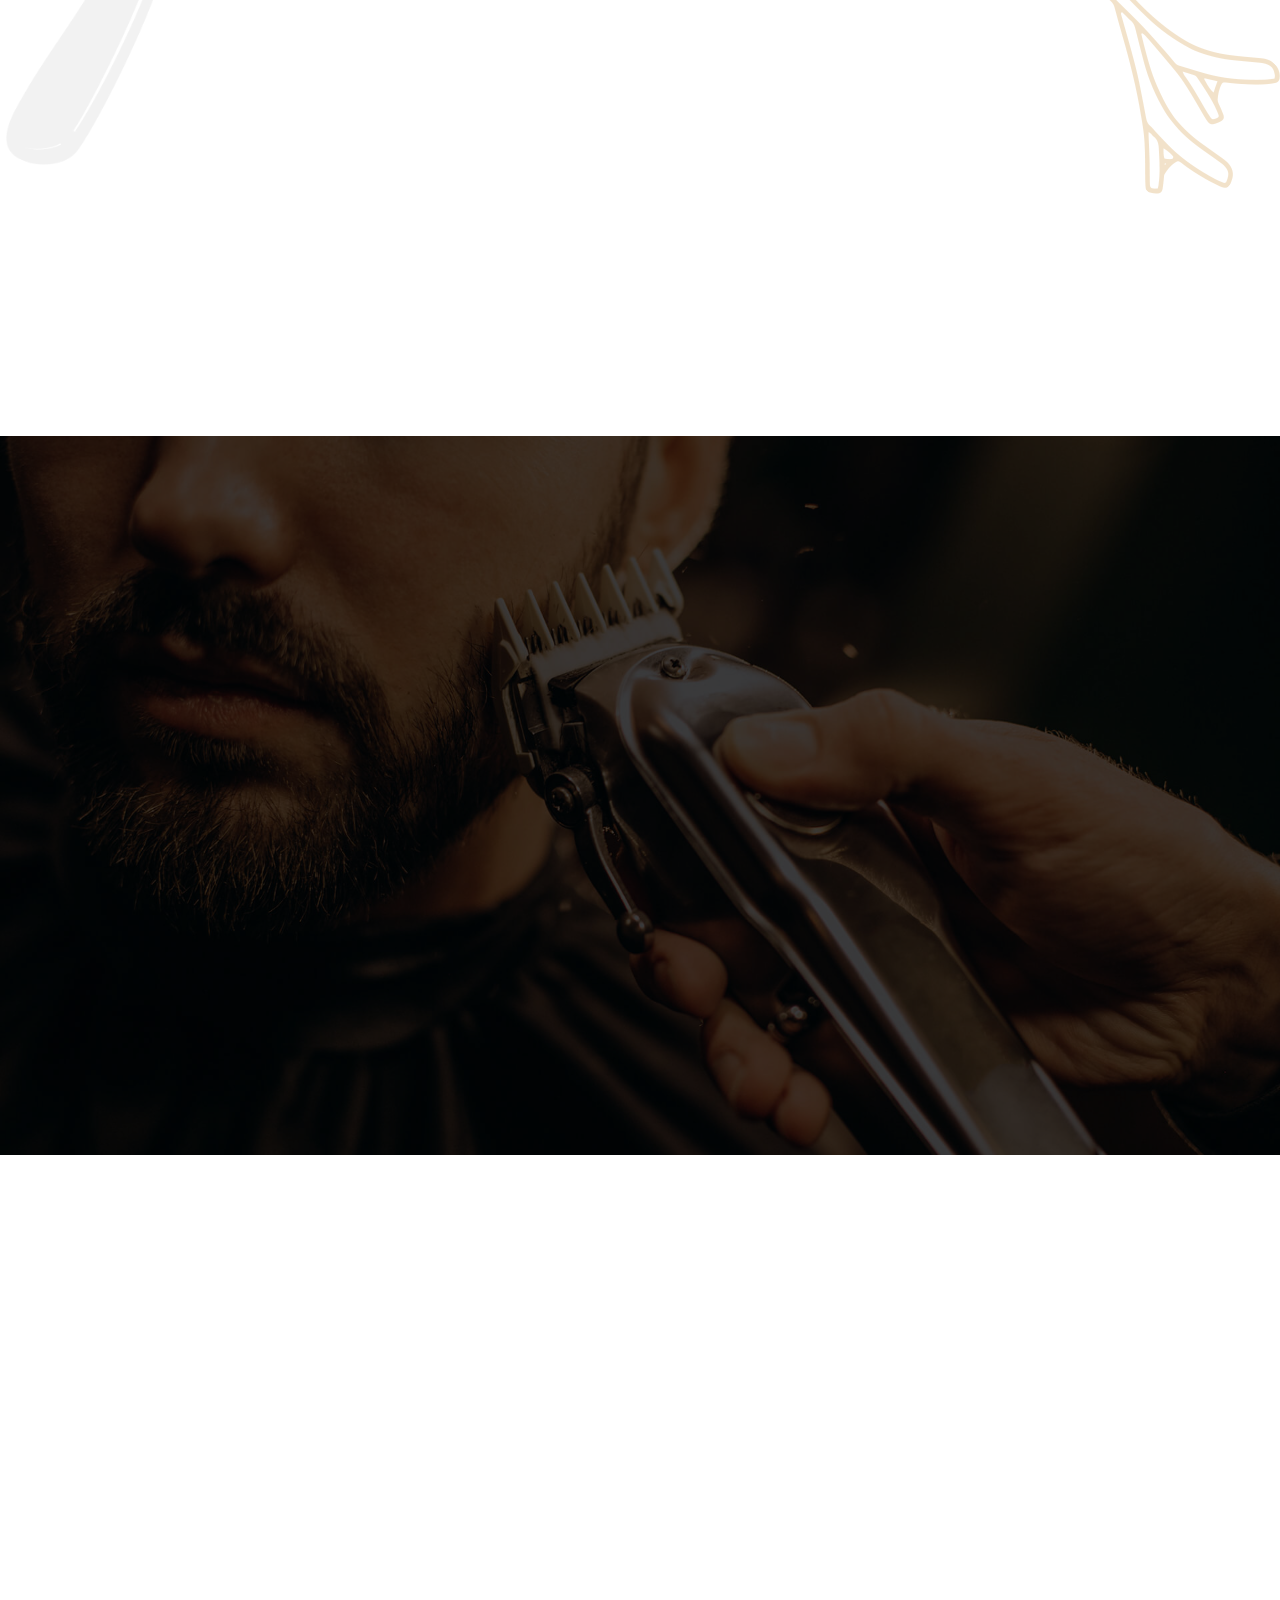
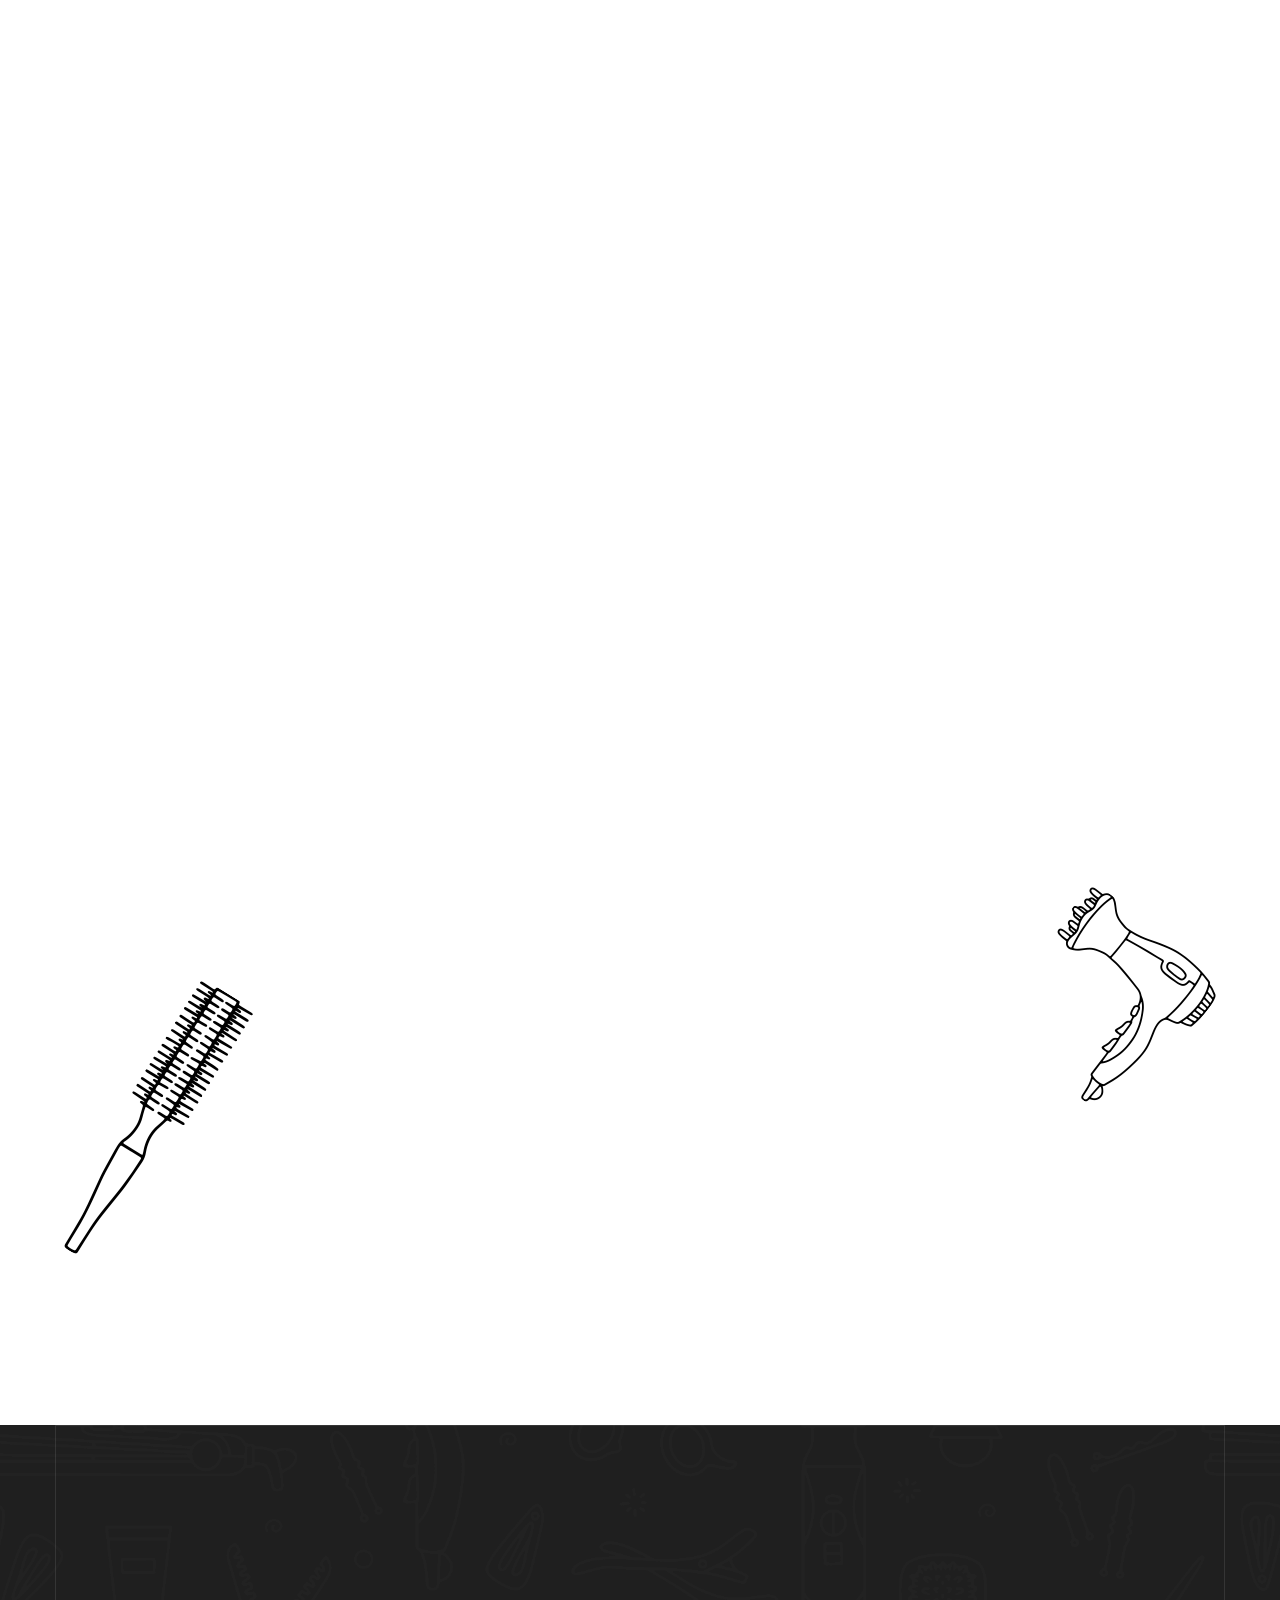
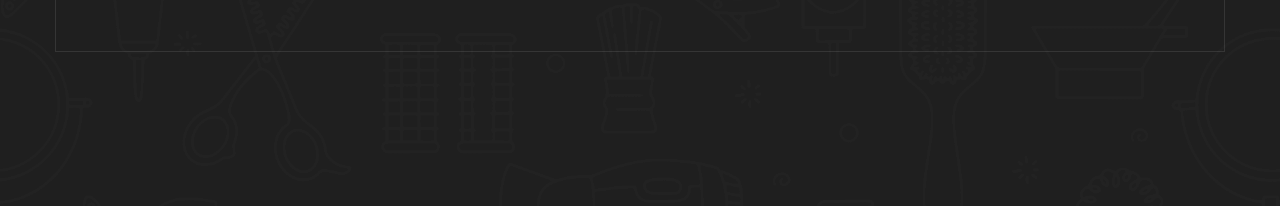
==== commit 571f8130: "nova atualização para o servidor web" ====
--- a/alex_index.html
+++ b/alex_index.html
@@ -307,7 +307,7 @@
 
         <!-- What We Do Area Start -->
 
-        <section id="about" class="what-we-do-area pb-130 rpb-100" >
+        <section id="about" class="what-we-do-area pb-10 rpb-100" >
 
             <div class="container">
 
@@ -409,7 +409,7 @@
 
         <!-- What We Offer Start -->
 
-        <section id="visagism" class="what-we-offer-two bg-black-two rel z-2 pt-120 rpt-90 pb-100 rpb-70">
+        <section id="visagism" class="what-we-offer-two bg-black-two rel z-2 pt-90 rpt-90 pb-30 rpb-70">
 
             <div class="container">
 
@@ -433,7 +433,7 @@
 
                 <div class="row justify-content-center">
 
-                    <div class="col-md-4">
+                    <div class="col-md-4 d-flex">
 
                         <div class="feature-item wow fadeInLeft delay-0-4s">
 
@@ -455,7 +455,7 @@
 
                     </div>
 
-                    <div class="col-md-4">
+                    <div class="col-md-4 d-flex">
 
                         <div class="feature-item wow fadeInUp delay-0-6s">
 
@@ -477,7 +477,7 @@
 
                     </div>
 
-                    <div class="col-md-4">
+                    <div class="col-md-4 d-flex">
 
                         <div class="feature-item wow fadeInRight delay-0-8s">
 
@@ -579,7 +579,7 @@
 
         <!-- Services Area Start -->
 
-        <section id="capillaryProsthesis" class="services-area rel z-1 pt-120 rpt-90 pb-100 rpb-70">
+        <section id="capillaryProsthesis" class="services-area rel z-1 pt-50 rpt-90 pb-30 rpb-70">
 
             <div class="container">
 
@@ -705,7 +705,7 @@
 
         <!-- Pricing Plan Area Start -->
 
-        <section id="pricing-plan-area" class="pricing-plan-area bgs-cover pt-120 rpt-90 pb-130 rpb-100" style="background-image: url(assets/images/background/pricing-plan-bg.jpg);">
+        <section id="pricing-plan-area" class="pricing-plan-area bgs-cover pt-70 rpt-90 pb-130 rpb-100" style="background-image: url(assets/images/background/pricing-plan-bg.jpg);">
 
             <div class="container">
 
@@ -733,7 +733,7 @@
 
                             <div class="row">
 
-                                <div class="col-lg-4">
+                                <div class="col-lg-4 d-flex flex-column">
 
                                     <div class="price-item wow fadeInUp delay-0-4s">
 
@@ -793,7 +793,7 @@
 
                                 </div>
 
-                                <div class="col-lg-4">
+                                <div class="col-lg-4 d-flex flex-column">
 
                                     <div class="price-item wow fadeInUp delay-0-4s">
 
@@ -855,13 +855,13 @@
 
                                 </div>
 
-                                <div class="col-lg-4">
+                                <div class="col-lg-4 d-flex flex-column">
 
                                     <div class="price-item wow fadeInUp delay-0-4s">
 
                                         <div class="image">
 
-                                            <img src="assets/images/price/pp-image1.jpg" alt="Price">
+                                            <img src="assets/images/price/pp-image11.png" alt="Price">
 
                                         </div>
 
@@ -897,7 +897,7 @@
 
                                         <div class="image">
 
-                                            <img src="assets/images/price/pp-image2.jpg" alt="Price">
+                                            <img src="assets/images/price/pp-image12.png" alt="Price">
 
                                         </div>
 
